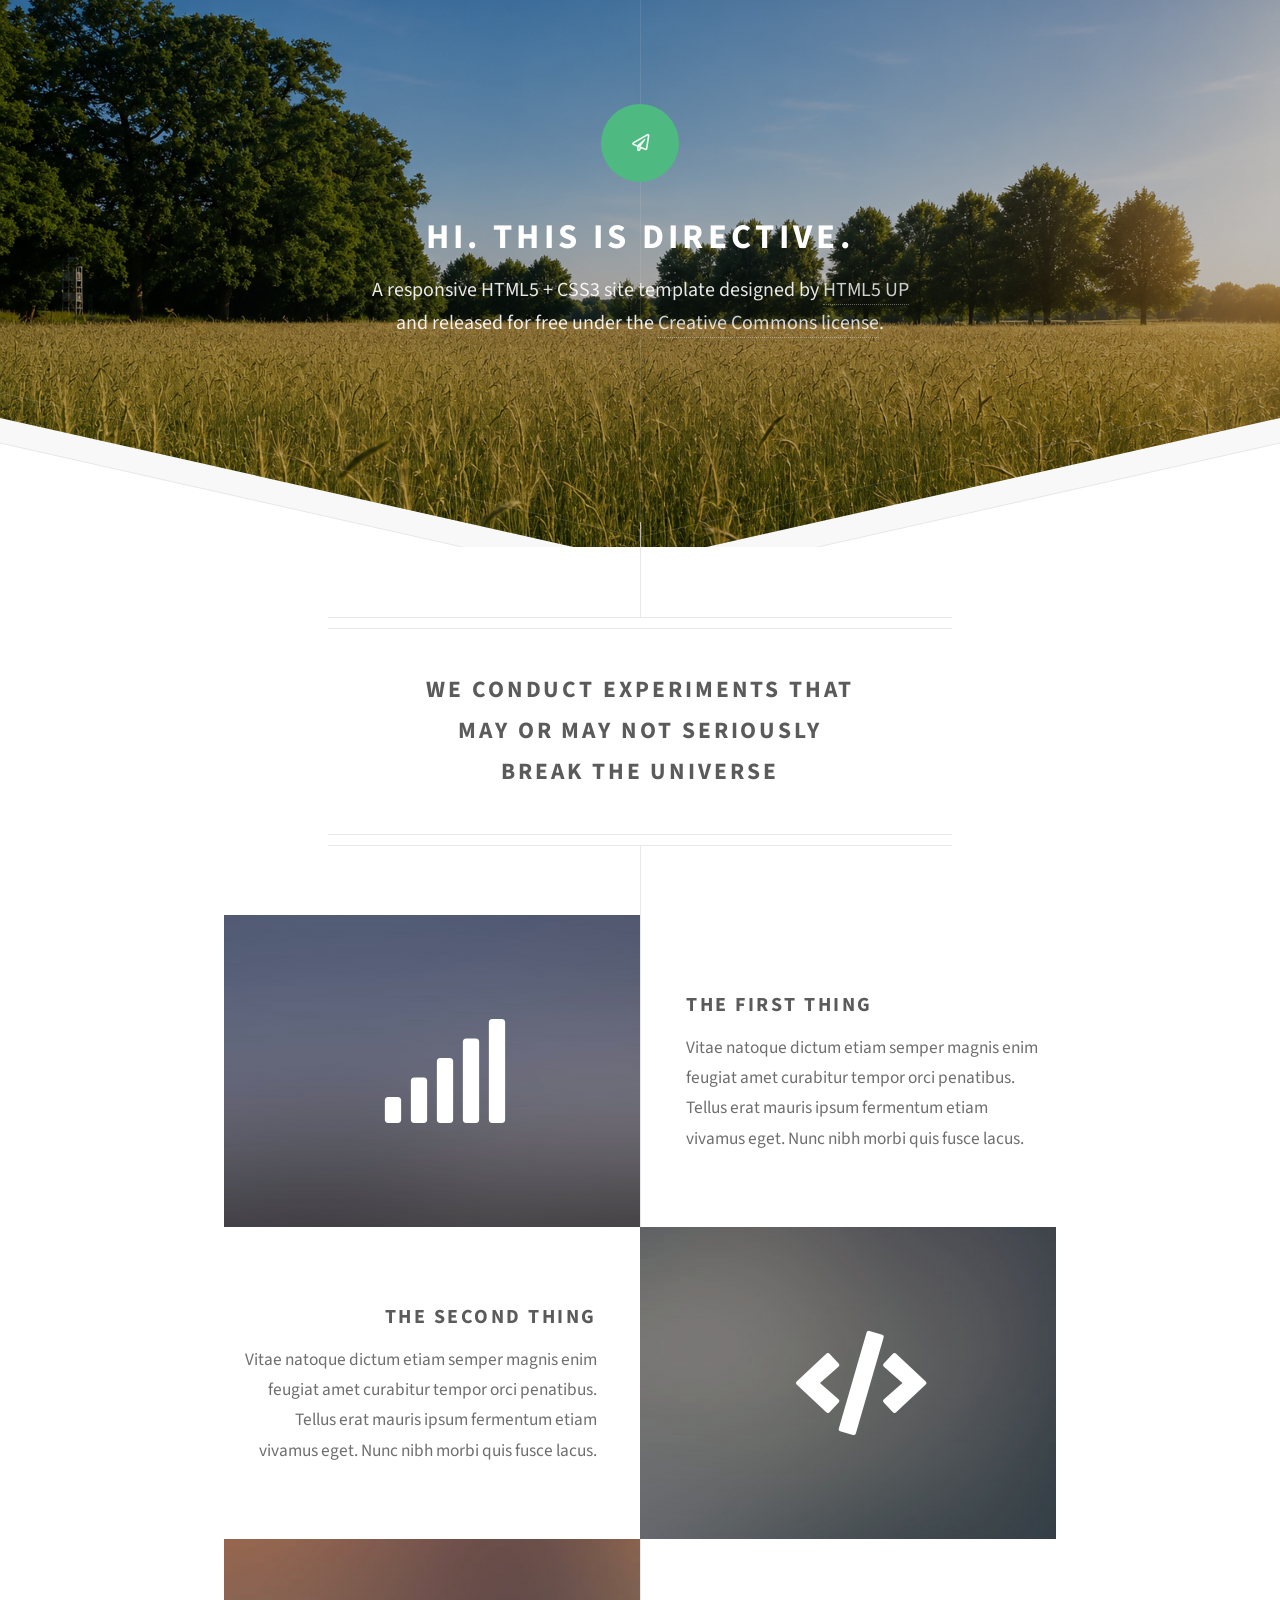
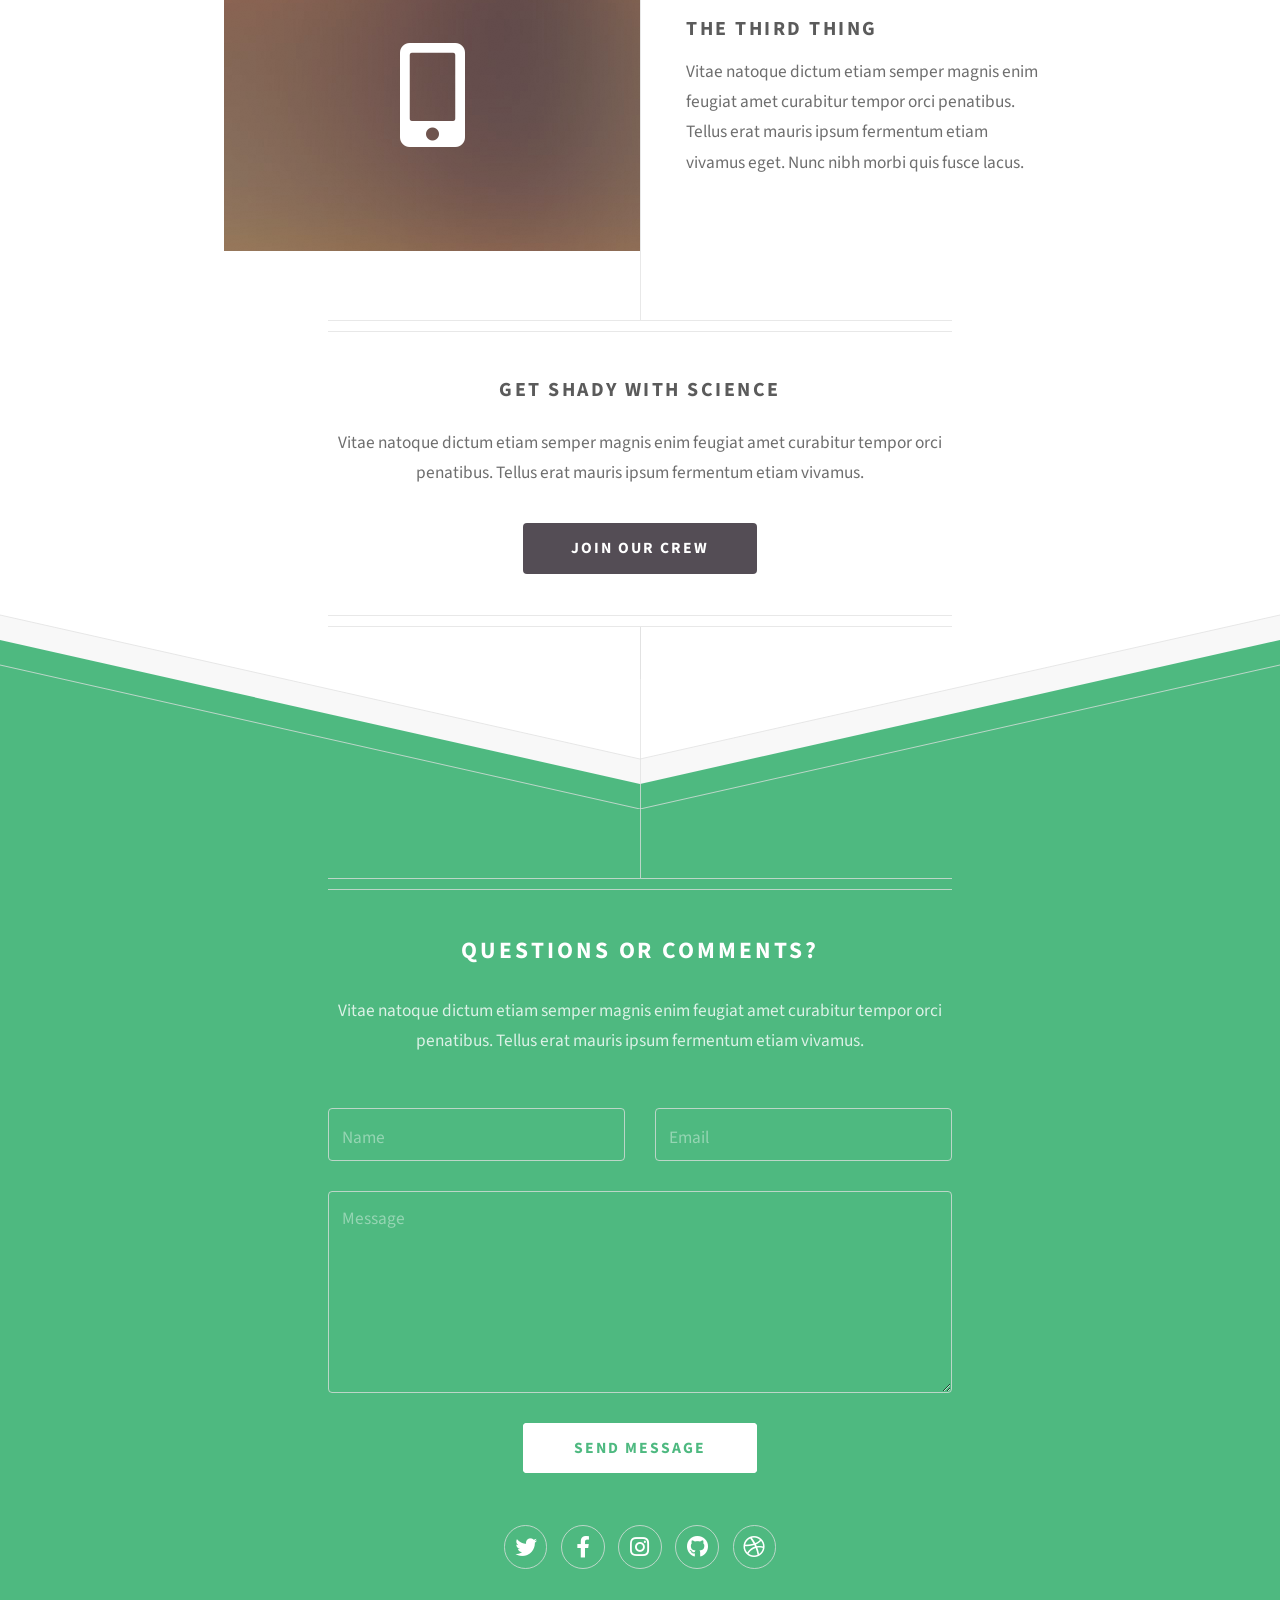
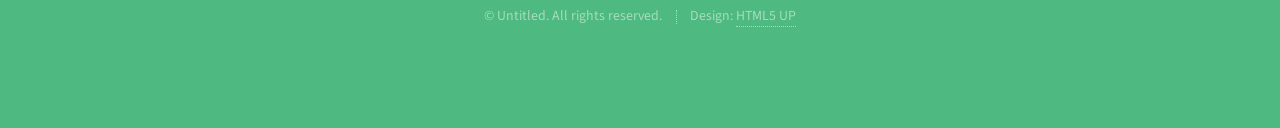
==== about.html @ 1ef63f6b "Homepage redesign and project structure" ====
<!DOCTYPE HTML>
<!--
	Directive by HTML5 UP
	html5up.net | @ajlkn
	Free for personal and commercial use under the CCA 3.0 license (html5up.net/license)
-->
<html>
	<head>
		<title>Directive by HTML5 UP</title>
		<meta charset="utf-8" />
		<meta name="viewport" content="width=device-width, initial-scale=1, user-scalable=no" />
		<link rel="stylesheet" href="assets/css/main.css" />
	</head>
	<body class="is-preload">

		<!-- Header -->
			<div id="header">
				<span class="logo icon fa-paper-plane"></span>
				<h1>Hi. This is Directive.</h1>
				<p>A responsive HTML5 + CSS3 site template designed by <a href="http://html5up.net">HTML5 UP</a>
				<br />
				and released for free under the <a href="http://html5up.net/license">Creative Commons license</a>.</p>
			</div>

		<!-- Main -->
			<div id="main">

				<header class="major container medium">
					<h2>We conduct experiments that
					<br />
					may or may not seriously
					<br />
					break the universe</h2>
					<!--
					<p>Tellus erat mauris ipsum fermentum<br />
					etiam vivamus nunc nibh morbi.</p>
					-->
				</header>

				<div class="box alt container">
					<section class="feature left">
						<a href="#" class="image icon solid fa-signal"><img src="images/pic01.jpg" alt="" /></a>
						<div class="content">
							<h3>The First Thing</h3>
							<p>Vitae natoque dictum etiam semper magnis enim feugiat amet curabitur tempor orci penatibus. Tellus erat mauris ipsum fermentum etiam vivamus eget. Nunc nibh morbi quis fusce lacus.</p>
						</div>
					</section>
					<section class="feature right">
						<a href="#" class="image icon solid fa-code"><img src="images/pic02.jpg" alt="" /></a>
						<div class="content">
							<h3>The Second Thing</h3>
							<p>Vitae natoque dictum etiam semper magnis enim feugiat amet curabitur tempor orci penatibus. Tellus erat mauris ipsum fermentum etiam vivamus eget. Nunc nibh morbi quis fusce lacus.</p>
						</div>
					</section>
					<section class="feature left">
						<a href="#" class="image icon solid fa-mobile-alt"><img src="images/pic03.jpg" alt="" /></a>
						<div class="content">
							<h3>The Third Thing</h3>
							<p>Vitae natoque dictum etiam semper magnis enim feugiat amet curabitur tempor orci penatibus. Tellus erat mauris ipsum fermentum etiam vivamus eget. Nunc nibh morbi quis fusce lacus.</p>
						</div>
					</section>
				</div>

				<!--
				<div class="box container">
					<header>
						<h2>A lot of generic stuff</h2>
					</header>
					<section>
						<header>
							<h3>Paragraph</h3>
							<p>This is the subtitle for this particular heading</p>
						</header>
						<p>Phasellus nisl nisl, varius id <sup>porttitor sed pellentesque</sup> ac orci. Pellentesque
						habitant <strong>strong</strong> tristique <b>bold</b> et netus <i>italic</i> malesuada <em>emphasized</em> ac turpis egestas. Morbi
						leo suscipit ut. Praesent <sub>id turpis vitae</sub> turpis pretium ultricies. Vestibulum sit
						amet risus elit.</p>
					</section>
					<section>
						<header>
							<h3>Blockquote</h3>
						</header>
						<blockquote>Fringilla nisl. Donec accumsan interdum nisi, quis tincidunt felis sagittis eget.
						tempus euismod. Vestibulum ante ipsum primis in faucibus.</blockquote>
					</section>
					<section>
						<header>
							<h3>Divider</h3>
						</header>
						<p>Donec consectetur vestibulum dolor et pulvinar. Etiam vel felis enim, at viverra
						ligula. Ut porttitor sagittis lorem, quis eleifend nisi ornare vel. Praesent nec orci
						facilisis leo magna. Cras sit amet urna eros, id egestas urna. Quisque aliquam
						tempus euismod. Vestibulum ante ipsum primis in faucibus orci luctus et ultrices
						posuere cubilia.</p>
						<hr />
						<p>Donec consectetur vestibulum dolor et pulvinar. Etiam vel felis enim, at viverra
						ligula. Ut porttitor sagittis lorem, quis eleifend nisi ornare vel. Praesent nec orci
						facilisis leo magna. Cras sit amet urna eros, id egestas urna. Quisque aliquam
						tempus euismod. Vestibulum ante ipsum primis in faucibus orci luctus et ultrices
						posuere cubilia.</p>
					</section>
					<section>
						<header>
							<h3>Unordered List</h3>
						</header>
						<ul class="default">
							<li>Donec consectetur vestibulum dolor et pulvinar. Etiam vel felis enim, at viverra ligula. Ut porttitor sagittis lorem, quis eleifend nisi ornare vel.</li>
							<li>Donec consectetur vestibulum dolor et pulvinar. Etiam vel felis enim, at viverra ligula. Ut porttitor sagittis lorem, quis eleifend nisi ornare vel.</li>
							<li>Donec consectetur vestibulum dolor et pulvinar. Etiam vel felis enim, at viverra ligula. Ut porttitor sagittis lorem, quis eleifend nisi ornare vel.</li>
							<li>Donec consectetur vestibulum dolor et pulvinar. Etiam vel felis enim, at viverra ligula. Ut porttitor sagittis lorem, quis eleifend nisi ornare vel.</li>
						</ul>
					</section>
					<section>
						<header>
							<h3>Ordered List</h3>
						</header>
						<ol class="default">
							<li>Donec consectetur vestibulum dolor et pulvinar. Etiam vel felis enim, at viverra ligula. Ut porttitor sagittis lorem, quis eleifend nisi ornare vel.</li>
							<li>Donec consectetur vestibulum dolor et pulvinar. Etiam vel felis enim, at viverra ligula. Ut porttitor sagittis lorem, quis eleifend nisi ornare vel.</li>
							<li>Donec consectetur vestibulum dolor et pulvinar. Etiam vel felis enim, at viverra ligula. Ut porttitor sagittis lorem, quis eleifend nisi ornare vel.</li>
							<li>Donec consectetur vestibulum dolor et pulvinar. Etiam vel felis enim, at viverra ligula. Ut porttitor sagittis lorem, quis eleifend nisi ornare vel.</li>
						</ol>
					</section>
					<section>
						<header>
							<h3>Table</h3>
						</header>
						<div class="table-wrapper">
							<table class="default">
								<thead>
									<tr>
										<th>ID</th>
										<th>Name</th>
										<th>Description</th>
										<th>Price</th>
									</tr>
								</thead>
								<tbody>
									<tr>
										<td>45815</td>
										<td>Something</td>
										<td>Ut porttitor sagittis lorem, quis eleifend nisi ornare vel.</td>
										<td>29.99</td>
									</tr>
									<tr>
										<td>24524</td>
										<td>Nothing</td>
										<td>Ut porttitor sagittis lorem, quis eleifend nisi ornare vel.</td>
										<td>19.99</td>
									</tr>
									<tr>
										<td>45815</td>
										<td>Something</td>
										<td>Ut porttitor sagittis lorem, quis eleifend nisi ornare vel.</td>
										<td>29.99</td>
									</tr>
									<tr>
										<td>24524</td>
										<td>Nothing</td>
										<td>Ut porttitor sagittis lorem, quis eleifend nisi ornare vel.</td>
										<td>19.99</td>
									</tr>
								</tbody>
								<tfoot>
									<tr>
										<td colspan="3"></td>
										<td>100.00</td>
									</tr>
								</tfoot>
							</table>
						</div>
					</section>
					<section>
						<header>
							<h3>Form</h3>
						</header>
						<form method="post" action="#">
							<div class="row">
								<div class="col-6 col-12-mobilep">
									<label for="name">Name</label>
									<input class="text" type="text" name="name" id="name" value="" placeholder="John Doe" />
								</div>
								<div class="col-6 col-12-mobilep">
									<label for="email">Email</label>
									<input class="text" type="text" name="email" id="email" value="" placeholder="johndoe@domain.tld" />
								</div>
								<div class="col-12">
									<label for="subject">Subject</label>
									<input class="text" type="text" name="subject" id="subject" value="" placeholder="Enter your subject" />
								</div>
								<div class="col-12">
									<label for="subject">Message</label>
									<textarea name="message" id="message" placeholder="Enter your message" rows="6"></textarea>
								</div>
								<div class="col-12">
									<ul class="actions special">
										<li><input type="submit" value="Send" /></li>
										<li><input type="reset" value="Reset" class="alt" /></li>
									</ul>
								</div>
							</div>
						</form>
					</section>
				</div>
				-->

				<footer class="major container medium">
					<h3>Get shady with science</h3>
					<p>Vitae natoque dictum etiam semper magnis enim feugiat amet curabitur tempor orci penatibus. Tellus erat mauris ipsum fermentum etiam vivamus.</p>
					<ul class="actions special">
						<li><a href="#" class="button">Join our crew</a></li>
					</ul>
				</footer>

			</div>

		<!-- Footer -->
			<div id="footer">
				<div class="container medium">

					<header class="major last">
						<h2>Questions or comments?</h2>
					</header>

					<p>Vitae natoque dictum etiam semper magnis enim feugiat amet curabitur tempor
					orci penatibus. Tellus erat mauris ipsum fermentum etiam vivamus.</p>

					<form method="post" action="#">
						<div class="row">
							<div class="col-6 col-12-mobilep">
								<input type="text" name="name" placeholder="Name" />
							</div>
							<div class="col-6 col-12-mobilep">
								<input type="email" name="email" placeholder="Email" />
							</div>
							<div class="col-12">
								<textarea name="message" placeholder="Message" rows="6"></textarea>
							</div>
							<div class="col-12">
								<ul class="actions special">
									<li><input type="submit" value="Send Message" /></li>
								</ul>
							</div>
						</div>
					</form>

					<ul class="icons">
						<li><a href="#" class="icon brands fa-twitter"><span class="label">Twitter</span></a></li>
						<li><a href="#" class="icon brands fa-facebook-f"><span class="label">Facebook</span></a></li>
						<li><a href="#" class="icon brands fa-instagram"><span class="label">Instagram</span></a></li>
						<li><a href="#" class="icon brands fa-github"><span class="label">Github</span></a></li>
						<li><a href="#" class="icon brands fa-dribbble"><span class="label">Dribbble</span></a></li>
					</ul>

					<ul class="copyright">
						<li>&copy; Untitled. All rights reserved.</li><li>Design: <a href="http://html5up.net">HTML5 UP</a></li>
					</ul>

				</div>
			</div>

		<!-- Scripts -->
			<script src="assets/js/jquery.min.js"></script>
			<script src="assets/js/browser.min.js"></script>
			<script src="assets/js/breakpoints.min.js"></script>
			<script src="assets/js/util.js"></script>
			<script src="assets/js/main.js"></script>

	</body>
</html>
---- assets/css/main.css ----
@import url("fontawesome-all.min.css");
@import url("https://fonts.googleapis.com/css?family=Source+Sans+Pro:300,300italic,400,400italic,600,600italic,700,700italic");

/*
	Directive by HTML5 UP
	html5up.net | @ajlkn
	Free for personal and commercial use under the CCA 3.0 license (html5up.net/license)
*/

html, body, div, span, applet, object,
iframe, h1, h2, h3, h4, h5, h6, p, blockquote,
pre, a, abbr, acronym, address, big, cite,
code, del, dfn, em, img, ins, kbd, q, s, samp,
small, strike, strong, sub, sup, tt, var, b,
u, i, center, dl, dt, dd, ol, ul, li, fieldset,
form, label, legend, table, caption, tbody,
tfoot, thead, tr, th, td, article, aside,
canvas, details, embed, figure, figcaption,
footer, header, hgroup, menu, nav, output, ruby,
section, summary, time, mark, audio, video {
	margin: 0;
	padding: 0;
	border: 0;
	font-size: 100%;
	font: inherit;
	vertical-align: baseline;}

article, aside, details, figcaption, figure,
footer, header, hgroup, menu, nav, section {
	display: block;}

body {
	line-height: 1;
}

ol, ul {
	list-style: none;
}

blockquote, q {
	quotes: none;
}

	blockquote:before, blockquote:after, q:before, q:after {
		content: '';
		content: none;
	}

table {
	border-collapse: collapse;
	border-spacing: 0;
}

body {
	-webkit-text-size-adjust: none;
}

mark {
	background-color: transparent;
	color: inherit;
}

input::-moz-focus-inner {
	border: 0;
	padding: 0;
}

input, select, textarea {
	-moz-appearance: none;
	-webkit-appearance: none;
	-ms-appearance: none;
	appearance: none;
}

/* Basic */

	html {
		box-sizing: border-box;
	}

	*, *:before, *:after {
		box-sizing: inherit;
	}

	html, body {
		height: 100%;
	}

	body {
		background: #ffffff;
	}

		body.is-preload *, body.is-preload *:before, body.is-preload *:after {
			-moz-animation: none !important;
			-webkit-animation: none !important;
			-ms-animation: none !important;
			animation: none !important;
			-moz-transition: none !important;
			-webkit-transition: none !important;
			-ms-transition: none !important;
			transition: none !important;
		}

	body, input, select, textarea {
		color: #6e6e6e;
		font-family: 'Source Sans Pro', sans-serif;
		font-size: 16pt;
		font-weight: 400;
		line-height: 1.75em;
	}

	a {
		-moz-transition: color 0.2s ease-in-out, border-bottom-color 0.2s ease-in-out;
		-webkit-transition: color 0.2s ease-in-out, border-bottom-color 0.2s ease-in-out;
		-ms-transition: color 0.2s ease-in-out, border-bottom-color 0.2s ease-in-out;
		transition: color 0.2s ease-in-out, border-bottom-color 0.2s ease-in-out;
		border-bottom: dotted 1px;
		color: #4eb980;
		text-decoration: none;
	}

		a:hover {
			border-bottom-color: transparent;
		}

	strong, b {
		font-weight: 600;
		color: #5b5b5b;
	}

	em, i {
		font-style: italic;
	}

	p, ul, ol, dl, table, blockquote, form {
		margin: 0 0 2em 0;
	}

	h1, h2, h3, h4, h5, h6 {
		color: #5b5b5b;
		font-weight: 700;
		letter-spacing: 0.125em;
		line-height: 1.75em;
		margin-bottom: 1em;
		text-transform: uppercase;
		text-align: center;
	}

		h1 a, h2 a, h3 a, h4 a, h5 a, h6 a {
			color: inherit;
			text-decoration: none;
		}

	h2 {
		font-size: 1.75em;
	}

	h3 {
		font-size: 1.5em;
	}

	sub {
		font-size: 0.8em;
		position: relative;
		top: 0.5em;
	}

	sup {
		font-size: 0.8em;
		position: relative;
		top: -0.5em;
	}

	hr {
		border: 0;
		border-top: solid 1px rgba(224, 224, 224, 0.75);
		margin-bottom: 1.5em;
	}

	blockquote {
		border-left: solid 0.5em rgba(224, 224, 224, 0.75);
		font-style: italic;
		padding: 1em 0 1em 2em;
	}

/* Container */

	.container {
		margin: 0 auto;
		max-width: 100%;
		width: 51em;
	}

		.container.medium {
			width: 38.25em;
		}

		@media screen and (max-width: 1280px) {

			.container {
				width: 48em;
			}

				.container.medium {
					width: 36em;
				}

		}

		@media screen and (max-width: 980px) {

			.container {
				width: 95%;
			}

				.container.medium {
					width: 71.25%;
				}

		}

		@media screen and (max-width: 840px) {

			.container {
				width: 95% !important;
			}

		}

		@media screen and (max-width: 736px) {

			.container {
				width: 90% !important;
			}

		}

		@media screen and (max-width: 480px) {

			.container {
				width: 100% !important;
			}

		}

/* Row */

	.row {
		display: flex;
		flex-wrap: wrap;
		box-sizing: border-box;
		align-items: stretch;
	}

		.row > * {
			box-sizing: border-box;
		}

		.row.gtr-uniform > * > :last-child {
			margin-bottom: 0;
		}

		.row.aln-left {
			justify-content: flex-start;
		}

		.row.aln-center {
			justify-content: center;
		}

		.row.aln-right {
			justify-content: flex-end;
		}

		.row.aln-top {
			align-items: flex-start;
		}

		.row.aln-middle {
			align-items: center;
		}

		.row.aln-bottom {
			align-items: flex-end;
		}

		.row > .imp {
			order: -1;
		}

		.row > .col-1 {
			width: 8.33333%;
		}

		.row > .off-1 {
			margin-left: 8.33333%;
		}

		.row > .col-2 {
			width: 16.66667%;
		}

		.row > .off-2 {
			margin-left: 16.66667%;
		}

		.row > .col-3 {
			width: 25%;
		}

		.row > .off-3 {
			margin-left: 25%;
		}

		.row > .col-4 {
			width: 33.33333%;
		}

		.row > .off-4 {
			margin-left: 33.33333%;
		}

		.row > .col-5 {
			width: 41.66667%;
		}

		.row > .off-5 {
			margin-left: 41.66667%;
		}

		.row > .col-6 {
			width: 50%;
		}

		.row > .off-6 {
			margin-left: 50%;
		}

		.row > .col-7 {
			width: 58.33333%;
		}

		.row > .off-7 {
			margin-left: 58.33333%;
		}

		.row > .col-8 {
			width: 66.66667%;
		}

		.row > .off-8 {
			margin-left: 66.66667%;
		}

		.row > .col-9 {
			width: 75%;
		}

		.row > .off-9 {
			margin-left: 75%;
		}

		.row > .col-10 {
			width: 83.33333%;
		}

		.row > .off-10 {
			margin-left: 83.33333%;
		}

		.row > .col-11 {
			width: 91.66667%;
		}

		.row > .off-11 {
			margin-left: 91.66667%;
		}

		.row > .col-12 {
			width: 100%;
		}

		.row > .off-12 {
			margin-left: 100%;
		}

		.row.gtr-0 {
			margin-top: 0px;
			margin-left: 0px;
		}

			.row.gtr-0 > * {
				padding: 0px 0 0 0px;
			}

			.row.gtr-0.gtr-uniform {
				margin-top: 0px;
			}

				.row.gtr-0.gtr-uniform > * {
					padding-top: 0px;
				}

		.row.gtr-25 {
			margin-top: -7.5px;
			margin-left: -7.5px;
		}

			.row.gtr-25 > * {
				padding: 7.5px 0 0 7.5px;
			}

			.row.gtr-25.gtr-uniform {
				margin-top: -7.5px;
			}

				.row.gtr-25.gtr-uniform > * {
					padding-top: 7.5px;
				}

		.row.gtr-50 {
			margin-top: -15px;
			margin-left: -15px;
		}

			.row.gtr-50 > * {
				padding: 15px 0 0 15px;
			}

			.row.gtr-50.gtr-uniform {
				margin-top: -15px;
			}

				.row.gtr-50.gtr-uniform > * {
					padding-top: 15px;
				}

		.row {
			margin-top: -30px;
			margin-left: -30px;
		}

			.row > * {
				padding: 30px 0 0 30px;
			}

			.row.gtr-uniform {
				margin-top: -30px;
			}

				.row.gtr-uniform > * {
					padding-top: 30px;
				}

		.row.gtr-150 {
			margin-top: -45px;
			margin-left: -45px;
		}

			.row.gtr-150 > * {
				padding: 45px 0 0 45px;
			}

			.row.gtr-150.gtr-uniform {
				margin-top: -45px;
			}

				.row.gtr-150.gtr-uniform > * {
					padding-top: 45px;
				}

		.row.gtr-200 {
			margin-top: -60px;
			margin-left: -60px;
		}

			.row.gtr-200 > * {
				padding: 60px 0 0 60px;
			}

			.row.gtr-200.gtr-uniform {
				margin-top: -60px;
			}

				.row.gtr-200.gtr-uniform > * {
					padding-top: 60px;
				}

		@media screen and (max-width: 1680px) {

			.row {
				display: flex;
				flex-wrap: wrap;
				box-sizing: border-box;
				align-items: stretch;
			}

				.row > * {
					box-sizing: border-box;
				}

				.row.gtr-uniform > * > :last-child {
					margin-bottom: 0;
				}

				.row.aln-left {
					justify-content: flex-start;
				}

				.row.aln-center {
					justify-content: center;
				}

				.row.aln-right {
					justify-content: flex-end;
				}

				.row.aln-top {
					align-items: flex-start;
				}

				.row.aln-middle {
					align-items: center;
				}

				.row.aln-bottom {
					align-items: flex-end;
				}

				.row > .imp-wide {
					order: -1;
				}

				.row > .col-1-wide {
					width: 8.33333%;
				}

				.row > .off-1-wide {
					margin-left: 8.33333%;
				}

				.row > .col-2-wide {
					width: 16.66667%;
				}

				.row > .off-2-wide {
					margin-left: 16.66667%;
				}

				.row > .col-3-wide {
					width: 25%;
				}

				.row > .off-3-wide {
					margin-left: 25%;
				}

				.row > .col-4-wide {
					width: 33.33333%;
				}

				.row > .off-4-wide {
					margin-left: 33.33333%;
				}

				.row > .col-5-wide {
					width: 41.66667%;
				}

				.row > .off-5-wide {
					margin-left: 41.66667%;
				}

				.row > .col-6-wide {
					width: 50%;
				}

				.row > .off-6-wide {
					margin-left: 50%;
				}

				.row > .col-7-wide {
					width: 58.33333%;
				}

				.row > .off-7-wide {
					margin-left: 58.33333%;
				}

				.row > .col-8-wide {
					width: 66.66667%;
				}

				.row > .off-8-wide {
					margin-left: 66.66667%;
				}

				.row > .col-9-wide {
					width: 75%;
				}

				.row > .off-9-wide {
					margin-left: 75%;
				}

				.row > .col-10-wide {
					width: 83.33333%;
				}

				.row > .off-10-wide {
					margin-left: 83.33333%;
				}

				.row > .col-11-wide {
					width: 91.66667%;
				}

				.row > .off-11-wide {
					margin-left: 91.66667%;
				}

				.row > .col-12-wide {
					width: 100%;
				}

				.row > .off-12-wide {
					margin-left: 100%;
				}

				.row.gtr-0 {
					margin-top: 0px;
					margin-left: 0px;
				}

					.row.gtr-0 > * {
						padding: 0px 0 0 0px;
					}

					.row.gtr-0.gtr-uniform {
						margin-top: 0px;
					}

						.row.gtr-0.gtr-uniform > * {
							padding-top: 0px;
						}

				.row.gtr-25 {
					margin-top: -7.5px;
					margin-left: -7.5px;
				}

					.row.gtr-25 > * {
						padding: 7.5px 0 0 7.5px;
					}

					.row.gtr-25.gtr-uniform {
						margin-top: -7.5px;
					}

						.row.gtr-25.gtr-uniform > * {
							padding-top: 7.5px;
						}

				.row.gtr-50 {
					margin-top: -15px;
					margin-left: -15px;
				}

					.row.gtr-50 > * {
						padding: 15px 0 0 15px;
					}

					.row.gtr-50.gtr-uniform {
						margin-top: -15px;
					}

						.row.gtr-50.gtr-uniform > * {
							padding-top: 15px;
						}

				.row {
					margin-top: -30px;
					margin-left: -30px;
				}

					.row > * {
						padding: 30px 0 0 30px;
					}

					.row.gtr-uniform {
						margin-top: -30px;
					}

						.row.gtr-uniform > * {
							padding-top: 30px;
						}

				.row.gtr-150 {
					margin-top: -45px;
					margin-left: -45px;
				}

					.row.gtr-150 > * {
						padding: 45px 0 0 45px;
					}

					.row.gtr-150.gtr-uniform {
						margin-top: -45px;
					}

						.row.gtr-150.gtr-uniform > * {
							padding-top: 45px;
						}

				.row.gtr-200 {
					margin-top: -60px;
					margin-left: -60px;
				}

					.row.gtr-200 > * {
						padding: 60px 0 0 60px;
					}

					.row.gtr-200.gtr-uniform {
						margin-top: -60px;
					}

						.row.gtr-200.gtr-uniform > * {
							padding-top: 60px;
						}

		}

		@media screen and (max-width: 1280px) {

			.row {
				display: flex;
				flex-wrap: wrap;
				box-sizing: border-box;
				align-items: stretch;
			}

				.row > * {
					box-sizing: border-box;
				}

				.row.gtr-uniform > * > :last-child {
					margin-bottom: 0;
				}

				.row.aln-left {
					justify-content: flex-start;
				}

				.row.aln-center {
					justify-content: center;
				}

				.row.aln-right {
					justify-content: flex-end;
				}

				.row.aln-top {
					align-items: flex-start;
				}

				.row.aln-middle {
					align-items: center;
				}

				.row.aln-bottom {
					align-items: flex-end;
				}

				.row > .imp-normal {
					order: -1;
				}

				.row > .col-1-normal {
					width: 8.33333%;
				}

				.row > .off-1-normal {
					margin-left: 8.33333%;
				}

				.row > .col-2-normal {
					width: 16.66667%;
				}

				.row > .off-2-normal {
					margin-left: 16.66667%;
				}

				.row > .col-3-normal {
					width: 25%;
				}

				.row > .off-3-normal {
					margin-left: 25%;
				}

				.row > .col-4-normal {
					width: 33.33333%;
				}

				.row > .off-4-normal {
					margin-left: 33.33333%;
				}

				.row > .col-5-normal {
					width: 41.66667%;
				}

				.row > .off-5-normal {
					margin-left: 41.66667%;
				}

				.row > .col-6-normal {
					width: 50%;
				}

				.row > .off-6-normal {
					margin-left: 50%;
				}

				.row > .col-7-normal {
					width: 58.33333%;
				}

				.row > .off-7-normal {
					margin-left: 58.33333%;
				}

				.row > .col-8-normal {
					width: 66.66667%;
				}

				.row > .off-8-normal {
					margin-left: 66.66667%;
				}

				.row > .col-9-normal {
					width: 75%;
				}

				.row > .off-9-normal {
					margin-left: 75%;
				}

				.row > .col-10-normal {
					width: 83.33333%;
				}

				.row > .off-10-normal {
					margin-left: 83.33333%;
				}

				.row > .col-11-normal {
					width: 91.66667%;
				}

				.row > .off-11-normal {
					margin-left: 91.66667%;
				}

				.row > .col-12-normal {
					width: 100%;
				}

				.row > .off-12-normal {
					margin-left: 100%;
				}

				.row.gtr-0 {
					margin-top: 0px;
					margin-left: 0px;
				}

					.row.gtr-0 > * {
						padding: 0px 0 0 0px;
					}

					.row.gtr-0.gtr-uniform {
						margin-top: 0px;
					}

						.row.gtr-0.gtr-uniform > * {
							padding-top: 0px;
						}

				.row.gtr-25 {
					margin-top: -7.5px;
					margin-left: -7.5px;
				}

					.row.gtr-25 > * {
						padding: 7.5px 0 0 7.5px;
					}

					.row.gtr-25.gtr-uniform {
						margin-top: -7.5px;
					}

						.row.gtr-25.gtr-uniform > * {
							padding-top: 7.5px;
						}

				.row.gtr-50 {
					margin-top: -15px;
					margin-left: -15px;
				}

					.row.gtr-50 > * {
						padding: 15px 0 0 15px;
					}

					.row.gtr-50.gtr-uniform {
						margin-top: -15px;
					}

						.row.gtr-50.gtr-uniform > * {
							padding-top: 15px;
						}

				.row {
					margin-top: -30px;
					margin-left: -30px;
				}

					.row > * {
						padding: 30px 0 0 30px;
					}

					.row.gtr-uniform {
						margin-top: -30px;
					}

						.row.gtr-uniform > * {
							padding-top: 30px;
						}

				.row.gtr-150 {
					margin-top: -45px;
					margin-left: -45px;
				}

					.row.gtr-150 > * {
						padding: 45px 0 0 45px;
					}

					.row.gtr-150.gtr-uniform {
						margin-top: -45px;
					}

						.row.gtr-150.gtr-uniform > * {
							padding-top: 45px;
						}

				.row.gtr-200 {
					margin-top: -60px;
					margin-left: -60px;
				}

					.row.gtr-200 > * {
						padding: 60px 0 0 60px;
					}

					.row.gtr-200.gtr-uniform {
						margin-top: -60px;
					}

						.row.gtr-200.gtr-uniform > * {
							padding-top: 60px;
						}

		}

		@media screen and (max-width: 980px) {

			.row {
				display: flex;
				flex-wrap: wrap;
				box-sizing: border-box;
				align-items: stretch;
			}

				.row > * {
					box-sizing: border-box;
				}

				.row.gtr-uniform > * > :last-child {
					margin-bottom: 0;
				}

				.row.aln-left {
					justify-content: flex-start;
				}

				.row.aln-center {
					justify-content: center;
				}

				.row.aln-right {
					justify-content: flex-end;
				}

				.row.aln-top {
					align-items: flex-start;
				}

				.row.aln-middle {
					align-items: center;
				}

				.row.aln-bottom {
					align-items: flex-end;
				}

				.row > .imp-narrow {
					order: -1;
				}

				.row > .col-1-narrow {
					width: 8.33333%;
				}

				.row > .off-1-narrow {
					margin-left: 8.33333%;
				}

				.row > .col-2-narrow {
					width: 16.66667%;
				}

				.row > .off-2-narrow {
					margin-left: 16.66667%;
				}

				.row > .col-3-narrow {
					width: 25%;
				}

				.row > .off-3-narrow {
					margin-left: 25%;
				}

				.row > .col-4-narrow {
					width: 33.33333%;
				}

				.row > .off-4-narrow {
					margin-left: 33.33333%;
				}

				.row > .col-5-narrow {
					width: 41.66667%;
				}

				.row > .off-5-narrow {
					margin-left: 41.66667%;
				}

				.row > .col-6-narrow {
					width: 50%;
				}

				.row > .off-6-narrow {
					margin-left: 50%;
				}

				.row > .col-7-narrow {
					width: 58.33333%;
				}

				.row > .off-7-narrow {
					margin-left: 58.33333%;
				}

				.row > .col-8-narrow {
					width: 66.66667%;
				}

				.row > .off-8-narrow {
					margin-left: 66.66667%;
				}

				.row > .col-9-narrow {
					width: 75%;
				}

				.row > .off-9-narrow {
					margin-left: 75%;
				}

				.row > .col-10-narrow {
					width: 83.33333%;
				}

				.row > .off-10-narrow {
					margin-left: 83.33333%;
				}

				.row > .col-11-narrow {
					width: 91.66667%;
				}

				.row > .off-11-narrow {
					margin-left: 91.66667%;
				}

				.row > .col-12-narrow {
					width: 100%;
				}

				.row > .off-12-narrow {
					margin-left: 100%;
				}

				.row.gtr-0 {
					margin-top: 0px;
					margin-left: 0px;
				}

					.row.gtr-0 > * {
						padding: 0px 0 0 0px;
					}

					.row.gtr-0.gtr-uniform {
						margin-top: 0px;
					}

						.row.gtr-0.gtr-uniform > * {
							padding-top: 0px;
						}

				.row.gtr-25 {
					margin-top: -7.5px;
					margin-left: -7.5px;
				}

					.row.gtr-25 > * {
						padding: 7.5px 0 0 7.5px;
					}

					.row.gtr-25.gtr-uniform {
						margin-top: -7.5px;
					}

						.row.gtr-25.gtr-uniform > * {
							padding-top: 7.5px;
						}

				.row.gtr-50 {
					margin-top: -15px;
					margin-left: -15px;
				}

					.row.gtr-50 > * {
						padding: 15px 0 0 15px;
					}

					.row.gtr-50.gtr-uniform {
						margin-top: -15px;
					}

						.row.gtr-50.gtr-uniform > * {
							padding-top: 15px;
						}

				.row {
					margin-top: -30px;
					margin-left: -30px;
				}

					.row > * {
						padding: 30px 0 0 30px;
					}

					.row.gtr-uniform {
						margin-top: -30px;
					}

						.row.gtr-uniform > * {
							padding-top: 30px;
						}

				.row.gtr-150 {
					margin-top: -45px;
					margin-left: -45px;
				}

					.row.gtr-150 > * {
						padding: 45px 0 0 45px;
					}

					.row.gtr-150.gtr-uniform {
						margin-top: -45px;
					}

						.row.gtr-150.gtr-uniform > * {
							padding-top: 45px;
						}

				.row.gtr-200 {
					margin-top: -60px;
					margin-left: -60px;
				}

					.row.gtr-200 > * {
						padding: 60px 0 0 60px;
					}

					.row.gtr-200.gtr-uniform {
						margin-top: -60px;
					}

						.row.gtr-200.gtr-uniform > * {
							padding-top: 60px;
						}

		}

		@media screen and (max-width: 840px) {

			.row {
				display: flex;
				flex-wrap: wrap;
				box-sizing: border-box;
				align-items: stretch;
			}

				.row > * {
					box-sizing: border-box;
				}

				.row.gtr-uniform > * > :last-child {
					margin-bottom: 0;
				}

				.row.aln-left {
					justify-content: flex-start;
				}

				.row.aln-center {
					justify-content: center;
				}

				.row.aln-right {
					justify-content: flex-end;
				}

				.row.aln-top {
					align-items: flex-start;
				}

				.row.aln-middle {
					align-items: center;
				}

				.row.aln-bottom {
					align-items: flex-end;
				}

				.row > .imp-narrower {
					order: -1;
				}

				.row > .col-1-narrower {
					width: 8.33333%;
				}

				.row > .off-1-narrower {
					margin-left: 8.33333%;
				}

				.row > .col-2-narrower {
					width: 16.66667%;
				}

				.row > .off-2-narrower {
					margin-left: 16.66667%;
				}

				.row > .col-3-narrower {
					width: 25%;
				}

				.row > .off-3-narrower {
					margin-left: 25%;
				}

				.row > .col-4-narrower {
					width: 33.33333%;
				}

				.row > .off-4-narrower {
					margin-left: 33.33333%;
				}

				.row > .col-5-narrower {
					width: 41.66667%;
				}

				.row > .off-5-narrower {
					margin-left: 41.66667%;
				}

				.row > .col-6-narrower {
					width: 50%;
				}

				.row > .off-6-narrower {
					margin-left: 50%;
				}

				.row > .col-7-narrower {
					width: 58.33333%;
				}

				.row > .off-7-narrower {
					margin-left: 58.33333%;
				}

				.row > .col-8-narrower {
					width: 66.66667%;
				}

				.row > .off-8-narrower {
					margin-left: 66.66667%;
				}

				.row > .col-9-narrower {
					width: 75%;
				}

				.row > .off-9-narrower {
					margin-left: 75%;
				}

				.row > .col-10-narrower {
					width: 83.33333%;
				}

				.row > .off-10-narrower {
					margin-left: 83.33333%;
				}

				.row > .col-11-narrower {
					width: 91.66667%;
				}

				.row > .off-11-narrower {
					margin-left: 91.66667%;
				}

				.row > .col-12-narrower {
					width: 100%;
				}

				.row > .off-12-narrower {
					margin-left: 100%;
				}

				.row.gtr-0 {
					margin-top: 0px;
					margin-left: 0px;
				}

					.row.gtr-0 > * {
						padding: 0px 0 0 0px;
					}

					.row.gtr-0.gtr-uniform {
						margin-top: 0px;
					}

						.row.gtr-0.gtr-uniform > * {
							padding-top: 0px;
						}

				.row.gtr-25 {
					margin-top: -5px;
					margin-left: -5px;
				}

					.row.gtr-25 > * {
						padding: 5px 0 0 5px;
					}

					.row.gtr-25.gtr-uniform {
						margin-top: -5px;
					}

						.row.gtr-25.gtr-uniform > * {
							padding-top: 5px;
						}

				.row.gtr-50 {
					margin-top: -10px;
					margin-left: -10px;
				}

					.row.gtr-50 > * {
						padding: 10px 0 0 10px;
					}

					.row.gtr-50.gtr-uniform {
						margin-top: -10px;
					}

						.row.gtr-50.gtr-uniform > * {
							padding-top: 10px;
						}

				.row {
					margin-top: -20px;
					margin-left: -20px;
				}

					.row > * {
						padding: 20px 0 0 20px;
					}

					.row.gtr-uniform {
						margin-top: -20px;
					}

						.row.gtr-uniform > * {
							padding-top: 20px;
						}

				.row.gtr-150 {
					margin-top: -30px;
					margin-left: -30px;
				}

					.row.gtr-150 > * {
						padding: 30px 0 0 30px;
					}

					.row.gtr-150.gtr-uniform {
						margin-top: -30px;
					}

						.row.gtr-150.gtr-uniform > * {
							padding-top: 30px;
						}

				.row.gtr-200 {
					margin-top: -40px;
					margin-left: -40px;
				}

					.row.gtr-200 > * {
						padding: 40px 0 0 40px;
					}

					.row.gtr-200.gtr-uniform {
						margin-top: -40px;
					}

						.row.gtr-200.gtr-uniform > * {
							padding-top: 40px;
						}

		}

		@media screen and (max-width: 736px) {

			.row {
				display: flex;
				flex-wrap: wrap;
				box-sizing: border-box;
				align-items: stretch;
			}

				.row > * {
					box-sizing: border-box;
				}

				.row.gtr-uniform > * > :last-child {
					margin-bottom: 0;
				}

				.row.aln-left {
					justify-content: flex-start;
				}

				.row.aln-center {
					justify-content: center;
				}

				.row.aln-right {
					justify-content: flex-end;
				}

				.row.aln-top {
					align-items: flex-start;
				}

				.row.aln-middle {
					align-items: center;
				}

				.row.aln-bottom {
					align-items: flex-end;
				}

				.row > .imp-mobile {
					order: -1;
				}

				.row > .col-1-mobile {
					width: 8.33333%;
				}

				.row > .off-1-mobile {
					margin-left: 8.33333%;
				}

				.row > .col-2-mobile {
					width: 16.66667%;
				}

				.row > .off-2-mobile {
					margin-left: 16.66667%;
				}

				.row > .col-3-mobile {
					width: 25%;
				}

				.row > .off-3-mobile {
					margin-left: 25%;
				}

				.row > .col-4-mobile {
					width: 33.33333%;
				}

				.row > .off-4-mobile {
					margin-left: 33.33333%;
				}

				.row > .col-5-mobile {
					width: 41.66667%;
				}

				.row > .off-5-mobile {
					margin-left: 41.66667%;
				}

				.row > .col-6-mobile {
					width: 50%;
				}

				.row > .off-6-mobile {
					margin-left: 50%;
				}

				.row > .col-7-mobile {
					width: 58.33333%;
				}

				.row > .off-7-mobile {
					margin-left: 58.33333%;
				}

				.row > .col-8-mobile {
					width: 66.66667%;
				}

				.row > .off-8-mobile {
					margin-left: 66.66667%;
				}

				.row > .col-9-mobile {
					width: 75%;
				}

				.row > .off-9-mobile {
					margin-left: 75%;
				}

				.row > .col-10-mobile {
					width: 83.33333%;
				}

				.row > .off-10-mobile {
					margin-left: 83.33333%;
				}

				.row > .col-11-mobile {
					width: 91.66667%;
				}

				.row > .off-11-mobile {
					margin-left: 91.66667%;
				}

				.row > .col-12-mobile {
					width: 100%;
				}

				.row > .off-12-mobile {
					margin-left: 100%;
				}

				.row.gtr-0 {
					margin-top: 0px;
					margin-left: 0px;
				}

					.row.gtr-0 > * {
						padding: 0px 0 0 0px;
					}

					.row.gtr-0.gtr-uniform {
						margin-top: 0px;
					}

						.row.gtr-0.gtr-uniform > * {
							padding-top: 0px;
						}

				.row.gtr-25 {
					margin-top: -57.5px;
					margin-left: -5px;
				}

					.row.gtr-25 > * {
						padding: 57.5px 0 0 5px;
					}

					.row.gtr-25.gtr-uniform {
						margin-top: -5px;
					}

						.row.gtr-25.gtr-uniform > * {
							padding-top: 5px;
						}

				.row.gtr-50 {
					margin-top: -115px;
					margin-left: -10px;
				}

					.row.gtr-50 > * {
						padding: 115px 0 0 10px;
					}

					.row.gtr-50.gtr-uniform {
						margin-top: -10px;
					}

						.row.gtr-50.gtr-uniform > * {
							padding-top: 10px;
						}

				.row {
					margin-top: -230px;
					margin-left: -20px;
				}

					.row > * {
						padding: 230px 0 0 20px;
					}

					.row.gtr-uniform {
						margin-top: -20px;
					}

						.row.gtr-uniform > * {
							padding-top: 20px;
						}

				.row.gtr-150 {
					margin-top: -345px;
					margin-left: -30px;
				}

					.row.gtr-150 > * {
						padding: 345px 0 0 30px;
					}

					.row.gtr-150.gtr-uniform {
						margin-top: -30px;
					}

						.row.gtr-150.gtr-uniform > * {
							padding-top: 30px;
						}

				.row.gtr-200 {
					margin-top: -460px;
					margin-left: -40px;
				}

					.row.gtr-200 > * {
						padding: 460px 0 0 40px;
					}

					.row.gtr-200.gtr-uniform {
						margin-top: -40px;
					}

						.row.gtr-200.gtr-uniform > * {
							padding-top: 40px;
						}

		}

		@media screen and (max-width: 480px) {

			.row {
				display: flex;
				flex-wrap: wrap;
				box-sizing: border-box;
				align-items: stretch;
			}

				.row > * {
					box-sizing: border-box;
				}

				.row.gtr-uniform > * > :last-child {
					margin-bottom: 0;
				}

				.row.aln-left {
					justify-content: flex-start;
				}

				.row.aln-center {
					justify-content: center;
				}

				.row.aln-right {
					justify-content: flex-end;
				}

				.row.aln-top {
					align-items: flex-start;
				}

				.row.aln-middle {
					align-items: center;
				}

				.row.aln-bottom {
					align-items: flex-end;
				}

				.row > .imp-mobilep {
					order: -1;
				}

				.row > .col-1-mobilep {
					width: 8.33333%;
				}

				.row > .off-1-mobilep {
					margin-left: 8.33333%;
				}

				.row > .col-2-mobilep {
					width: 16.66667%;
				}

				.row > .off-2-mobilep {
					margin-left: 16.66667%;
				}

				.row > .col-3-mobilep {
					width: 25%;
				}

				.row > .off-3-mobilep {
					margin-left: 25%;
				}

				.row > .col-4-mobilep {
					width: 33.33333%;
				}

				.row > .off-4-mobilep {
					margin-left: 33.33333%;
				}

				.row > .col-5-mobilep {
					width: 41.66667%;
				}

				.row > .off-5-mobilep {
					margin-left: 41.66667%;
				}

				.row > .col-6-mobilep {
					width: 50%;
				}

				.row > .off-6-mobilep {
					margin-left: 50%;
				}

				.row > .col-7-mobilep {
					width: 58.33333%;
				}

				.row > .off-7-mobilep {
					margin-left: 58.33333%;
				}

				.row > .col-8-mobilep {
					width: 66.66667%;
				}

				.row > .off-8-mobilep {
					margin-left: 66.66667%;
				}

				.row > .col-9-mobilep {
					width: 75%;
				}

				.row > .off-9-mobilep {
					margin-left: 75%;
				}

				.row > .col-10-mobilep {
					width: 83.33333%;
				}

				.row > .off-10-mobilep {
					margin-left: 83.33333%;
				}

				.row > .col-11-mobilep {
					width: 91.66667%;
				}

				.row > .off-11-mobilep {
					margin-left: 91.66667%;
				}

				.row > .col-12-mobilep {
					width: 100%;
				}

				.row > .off-12-mobilep {
					margin-left: 100%;
				}

				.row.gtr-0 {
					margin-top: 0px;
					margin-left: 0px;
				}

					.row.gtr-0 > * {
						padding: 0px 0 0 0px;
					}

					.row.gtr-0.gtr-uniform {
						margin-top: 0px;
					}

						.row.gtr-0.gtr-uniform > * {
							padding-top: 0px;
						}

				.row.gtr-25 {
					margin-top: -5px;
					margin-left: -5px;
				}

					.row.gtr-25 > * {
						padding: 5px 0 0 5px;
					}

					.row.gtr-25.gtr-uniform {
						margin-top: -5px;
					}

						.row.gtr-25.gtr-uniform > * {
							padding-top: 5px;
						}

				.row.gtr-50 {
					margin-top: -10px;
					margin-left: -10px;
				}

					.row.gtr-50 > * {
						padding: 10px 0 0 10px;
					}

					.row.gtr-50.gtr-uniform {
						margin-top: -10px;
					}

						.row.gtr-50.gtr-uniform > * {
							padding-top: 10px;
						}

				.row {
					margin-top: -20px;
					margin-left: -20px;
				}

					.row > * {
						padding: 20px 0 0 20px;
					}

					.row.gtr-uniform {
						margin-top: -20px;
					}

						.row.gtr-uniform > * {
							padding-top: 20px;
						}

				.row.gtr-150 {
					margin-top: -30px;
					margin-left: -30px;
				}

					.row.gtr-150 > * {
						padding: 30px 0 0 30px;
					}

					.row.gtr-150.gtr-uniform {
						margin-top: -30px;
					}

						.row.gtr-150.gtr-uniform > * {
							padding-top: 30px;
						}

				.row.gtr-200 {
					margin-top: -40px;
					margin-left: -40px;
				}

					.row.gtr-200 > * {
						padding: 40px 0 0 40px;
					}

					.row.gtr-200.gtr-uniform {
						margin-top: -40px;
					}

						.row.gtr-200.gtr-uniform > * {
							padding-top: 40px;
						}

		}

/* Section/Article */

	section.special, article.special {
		text-align: center;
	}

	header {
		text-align: center;
	}

		header p {
			position: relative;
			top: -1em;
			color: #888888;
			text-transform: uppercase;
			letter-spacing: 0.075em;
		}

		header.major {
			border-bottom-width: 1px;
			border-color: rgba(224, 224, 224, 0.75);
			border-style: solid;
			border-top-width: 1px;
			margin-bottom: 6em;
			padding: 4em 0;
			position: relative;
		}

			header.major:before, header.major:after {
				background: rgba(224, 224, 224, 0.75);
				content: '';
				display: block;
				height: 1px;
				left: 0;
				position: absolute;
				width: 100%;
			}

			header.major:before {
				top: 10px;
			}

			header.major:after {
				bottom: 10px;
			}

			header.major h2 {
				margin: 0;
			}

			header.major p {
				top: 0;
				margin: 1.5em 0 0 0;
				padding: 1.5em 1.5em 0 1.5em;
				font-size: 1.5em;
				line-height: 1.75em;
				border-top: solid 1px rgba(224, 224, 224, 0.75);
				display: inline-block;
			}

			header.major.last {
				border-bottom: 0;
				margin-bottom: 0;
				padding-bottom: 0;
			}

				header.major.last:after {
					display: none;
				}

				header.major.last h2 {
					margin-bottom: 1em;
				}

	footer {
		text-align: center;
	}

		footer.major {
			border-bottom-width: 1px;
			border-color: rgba(224, 224, 224, 0.75);
			border-style: solid;
			border-top-width: 1px;
			margin-top: 6em;
			padding: 4em 0;
			position: relative;
		}

			footer.major:before, footer.major:after {
				background: rgba(224, 224, 224, 0.75);
				content: '';
				display: block;
				height: 1px;
				left: 0;
				position: absolute;
				width: 100%;
			}

			footer.major:before {
				top: 10px;
			}

			footer.major:after {
				bottom: 10px;
			}

/* Form */

	label {
		display: block;
		color: #5b5b5b;
		font-size: 0.8em;
		font-weight: 700;
		letter-spacing: 0.125em;
		line-height: 1.75em;
		text-transform: uppercase;
		margin: 0 0 0.5em 0;
	}

	input[type="text"],
	input[type="password"],
	input[type="email"],
	select,
	textarea {
		-moz-appearance: none;
		-webkit-appearance: none;
		-ms-appearance: none;
		appearance: none;
		-moz-transition: background-color 0.2s ease-in-out;
		-webkit-transition: background-color 0.2s ease-in-out;
		-ms-transition: background-color 0.2s ease-in-out;
		transition: background-color 0.2s ease-in-out;
		background: none;
		border-radius: 4px;
		border: 0;
		border: solid 1px rgba(224, 224, 224, 0.75);
		color: inherit;
		display: block;
		outline: 0;
		padding: 0.75em;
		text-decoration: none;
		width: 100%;
		opacity: 1;
	}

		input[type="text"]:focus,
		input[type="password"]:focus,
		input[type="email"]:focus,
		select:focus,
		textarea:focus {
			background: rgba(224, 224, 224, 0.15);
			border-color: #4eb980;
		}

	input[type="text"],
	input[type="password"],
	input[type="email"],
	select {
		line-height: 1em;
	}

	select {
		background-image: url("data:image/svg+xml;charset=utf8,%3Csvg xmlns='http://www.w3.org/2000/svg' width='40' height='40' preserveAspectRatio='none' viewBox='0 0 40 40'%3E%3Cpath d='M9.4,12.3l10.4,10.4l10.4-10.4c0.2-0.2,0.5-0.4,0.9-0.4c0.3,0,0.6,0.1,0.9,0.4l3.3,3.3c0.2,0.2,0.4,0.5,0.4,0.9 c0,0.4-0.1,0.6-0.4,0.9L20.7,31.9c-0.2,0.2-0.5,0.4-0.9,0.4c-0.3,0-0.6-0.1-0.9-0.4L4.3,17.3c-0.2-0.2-0.4-0.5-0.4-0.9 c0-0.4,0.1-0.6,0.4-0.9l3.3-3.3c0.2-0.2,0.5-0.4,0.9-0.4S9.1,12.1,9.4,12.3z' fill='rgba(224, 224, 224, 0.75)' /%3E%3C/svg%3E");
		background-size: 1.25em;
		background-repeat: no-repeat;
		background-position: calc(100% - 1em) center;
		padding-right: 1.5em;
		text-overflow: ellipsis;
	}

		select option {
			color: #5b5b5b;
			background: #ffffff;
		}

		select:focus::-ms-value {
			background-color: transparent;
		}

		select::-ms-expand {
			display: none;
		}

	textarea {
		padding: 0.5em 0.75em;
	}

	::-webkit-input-placeholder {
		color: inherit;
		opacity: 0.5;
		position: relative;
		top: 3px;
	}

	:-moz-placeholder {
		color: inherit;
		opacity: 0.5;
	}

	::-moz-placeholder {
		color: inherit;
		opacity: 0.5;
	}

	:-ms-input-placeholder {
		color: inherit;
		opacity: 0.5;
	}

/* Image */

	.image {
		border: 0;
		display: inline-block;
		position: relative;
	}

		.image:after {
			-moz-transition: opacity 0.25s ease-in-out;
			-webkit-transition: opacity 0.25s ease-in-out;
			-ms-transition: opacity 0.25s ease-in-out;
			transition: opacity 0.25s ease-in-out;
			background-image: url("images/overlay.png");
			content: '';
			display: block;
			height: 100%;
			left: 0;
			opacity: 0.2;
			position: absolute;
			top: 0;
			width: 100%;
		}

		.image img {
			display: block;
		}

		.image.fit {
			display: block;
		}

			.image.fit img {
				display: block;
				width: 100%;
			}

		.image.feature {
			display: block;
			margin: 0 0 2em 0;
		}

			.image.feature img {
				display: block;
				width: 100%;
			}

		.image.icon {
			-moz-perspective: 500px;
			-webkit-perspective: 500px;
			-ms-perspective: 500px;
			perspective: 500px;
		}

			.image.icon:before {
				-moz-transition: -moz-transform 0.1s ease-in-out, font-size 0.1s ease-in-out;
				-webkit-transition: -webkit-transform 0.1s ease-in-out, font-size 0.1s ease-in-out;
				-ms-transition: -ms-transform 0.1s ease-in-out, font-size 0.1s ease-in-out;
				transition: transform 0.1s ease-in-out, font-size 0.1s ease-in-out;
				color: #fff;
				font-size: 6em;
				height: 1em;
				left: 50%;
				line-height: 1em;
				margin: -0.5em 0 0 -0.5em;
				position: absolute;
				text-align: center;
				top: 50%;
				width: 1em;
				z-index: 1;
			}

			.image.icon:hover:before {
				-moz-transform: translateZ(1em);
				-webkit-transform: translateZ(1em);
				-ms-transform: translateZ(1em);
				transform: translateZ(1em);
			}

			.image.icon:hover:after {
				opacity: 1;
			}

	span.image.icon {
		cursor: default;
	}

/* Icon */

	.icon {
		text-decoration: none;
		border-bottom: none;
		position: relative;
	}

		.icon:before {
			-moz-osx-font-smoothing: grayscale;
			-webkit-font-smoothing: antialiased;
			display: inline-block;
			font-style: normal;
			font-variant: normal;
			text-rendering: auto;
			line-height: 1;
			text-transform: none !important;
			font-family: 'Font Awesome 5 Free';
			font-weight: 400;
		}

		.icon > .label {
			display: none;
		}

		.icon:before {
			line-height: inherit;
		}

		.icon.solid:before {
			font-weight: 900;
		}

		.icon.brands:before {
			font-family: 'Font Awesome 5 Brands';
		}

/* List */

	ol.default {
		list-style: decimal;
		padding-left: 1.25em;
	}

		ol.default li {
			padding-left: 0.25em;
		}

	ul.default {
		list-style: disc;
		padding-left: 1em;
	}

		ul.default li {
			padding-left: 0.5em;
		}

/* Actions */

	ul.actions {
		display: -moz-flex;
		display: -webkit-flex;
		display: -ms-flex;
		display: flex;
		cursor: default;
		list-style: none;
		margin-left: -1em;
		padding-left: 0;
	}

		ul.actions li {
			padding: 0 0 0 1em;
			vertical-align: middle;
		}

		ul.actions.special {
			-moz-justify-content: center;
			-webkit-justify-content: center;
			-ms-justify-content: center;
			justify-content: center;
			width: 100%;
			margin-left: 0;
		}

			ul.actions.special li:first-child {
				padding-left: 0;
			}

		ul.actions.stacked {
			-moz-flex-direction: column;
			-webkit-flex-direction: column;
			-ms-flex-direction: column;
			flex-direction: column;
			margin-left: 0;
		}

			ul.actions.stacked li {
				padding: 1.25em 0 0 0;
			}

				ul.actions.stacked li:first-child {
					padding-top: 0;
				}

		ul.actions.fit {
			width: calc(100% + 1em);
		}

			ul.actions.fit li {
				-moz-flex-grow: 1;
				-webkit-flex-grow: 1;
				-ms-flex-grow: 1;
				flex-grow: 1;
				-moz-flex-shrink: 1;
				-webkit-flex-shrink: 1;
				-ms-flex-shrink: 1;
				flex-shrink: 1;
				width: 100%;
			}

				ul.actions.fit li > * {
					width: 100%;
				}

			ul.actions.fit.stacked {
				width: 100%;
			}

		ul.actions:last-child {
			margin-bottom: 0;
		}

		@media screen and (max-width: 736px) {

			ul.actions:not(.fixed) {
				-moz-flex-direction: column;
				-webkit-flex-direction: column;
				-ms-flex-direction: column;
				flex-direction: column;
				margin-left: 0;
				width: 100% !important;
			}

				ul.actions:not(.fixed) li {
					-moz-flex-grow: 1;
					-webkit-flex-grow: 1;
					-ms-flex-grow: 1;
					flex-grow: 1;
					-moz-flex-shrink: 1;
					-webkit-flex-shrink: 1;
					-ms-flex-shrink: 1;
					flex-shrink: 1;
					padding: 1em 0 0 0;
					text-align: center;
					width: 100%;
				}

					ul.actions:not(.fixed) li > * {
						width: 100%;
					}

					ul.actions:not(.fixed) li:first-child {
						padding-top: 0;
					}

					ul.actions:not(.fixed) li input[type="submit"],
					ul.actions:not(.fixed) li input[type="reset"],
					ul.actions:not(.fixed) li input[type="button"],
					ul.actions:not(.fixed) li button,
					ul.actions:not(.fixed) li .button {
						width: 100%;
					}

						ul.actions:not(.fixed) li input[type="submit"].icon:before,
						ul.actions:not(.fixed) li input[type="reset"].icon:before,
						ul.actions:not(.fixed) li input[type="button"].icon:before,
						ul.actions:not(.fixed) li button.icon:before,
						ul.actions:not(.fixed) li .button.icon:before {
							margin-left: -0.5em;
						}

		}

/* Icons */

	ul.icons {
		cursor: default;
	}

		ul.icons li {
			display: inline-block;
			font-size: 1.25em;
			line-height: 1em;
			padding-left: 0.5em;
		}

			ul.icons li:first-child {
				padding-left: 0;
			}

			ul.icons li a, ul.icons li span {
				-moz-transition: background-color 0.2s ease-in-out;
				-webkit-transition: background-color 0.2s ease-in-out;
				-ms-transition: background-color 0.2s ease-in-out;
				transition: background-color 0.2s ease-in-out;
				border-radius: 100%;
				border: solid 1px rgba(224, 224, 224, 0.75);
				display: inline-block;
				height: 2em;
				line-height: 2em;
				text-align: center;
				width: 2em;
			}

				ul.icons li a:hover, ul.icons li span:hover {
					background: rgba(224, 224, 224, 0.15);
				}

/* Table */

	.table-wrapper {
		overflow-x: auto;
		-webkit-overflow-scrolling: touch;
	}

	table {
		width: 100%;
	}

		table.default {
			width: 100%;
		}

			table.default tbody tr {
				border-bottom: solid 1px rgba(224, 224, 224, 0.75);
			}

				table.default tbody tr:nth-child(2n - 1) {
					background: rgba(224, 224, 224, 0.15);
				}

			table.default td {
				padding: 0.5em 1em 0.5em 1em;
			}

			table.default th {
				color: #5b5b5b;
				font-size: 0.8em;
				font-weight: 700;
				letter-spacing: 0.125em;
				line-height: 1.75em;
				padding: 0.5em 1em 0.5em 1em;
				text-align: left;
				text-transform: uppercase;
			}

			table.default thead {
				border-bottom: solid 1px rgba(224, 224, 224, 0.75);
			}

/* Button */

	input[type="submit"],
	input[type="reset"],
	input[type="button"],
	.button {
		-moz-appearance: none;
		-webkit-appearance: none;
		-ms-appearance: none;
		appearance: none;
		-moz-transition: color 0.2s ease-in-out, background-color 0.2s ease-in-out;
		-webkit-transition: color 0.2s ease-in-out, background-color 0.2s ease-in-out;
		-ms-transition: color 0.2s ease-in-out, background-color 0.2s ease-in-out;
		transition: color 0.2s ease-in-out, background-color 0.2s ease-in-out;
		background: #544d55;
		border-radius: 4px;
		border: 0;
		color: #ffffff;
		cursor: pointer;
		display: inline-block;
		font-size: 0.9em;
		font-weight: 700;
		letter-spacing: 0.125em;
		line-height: 3.25em;
		min-width: 15em;
		padding: 0 1.5em;
		text-align: center;
		text-decoration: none;
		text-transform: uppercase;
	}

		input[type="submit"]:hover,
		input[type="reset"]:hover,
		input[type="button"]:hover,
		.button:hover {
			background: #6e6570;
		}

		input[type="submit"]:active,
		input[type="reset"]:active,
		input[type="button"]:active,
		.button:active {
			background: #474148;
		}

		input[type="submit"].alt,
		input[type="reset"].alt,
		input[type="button"].alt,
		.button.alt {
			background: none;
			box-shadow: inset 0 0 0 1px rgba(224, 224, 224, 0.75);
			color: #544d55;
		}

			input[type="submit"].alt:hover,
			input[type="reset"].alt:hover,
			input[type="button"].alt:hover,
			.button.alt:hover {
				background: rgba(224, 224, 224, 0.15);
			}

			input[type="submit"].alt:active,
			input[type="reset"].alt:active,
			input[type="button"].alt:active,
			.button.alt:active {
				background: rgba(224, 224, 224, 0.35);
			}

		input[type="submit"].fit,
		input[type="reset"].fit,
		input[type="button"].fit,
		.button.fit {
			width: 100%;
		}

		input[type="submit"].small,
		input[type="reset"].small,
		input[type="button"].small,
		.button.small {
			font-size: 0.8em;
		}

/* Box */

	.box {
		background: #ffffff;
		border: solid 1px rgba(224, 224, 224, 0.75);
		margin-bottom: 6em;
		padding: 3.5em;
	}

		.box.alt {
			background: none;
			border: none;
			padding: 0;
		}

/* Feature */

	.feature {
		position: relative;
		height: 20em;
	}

		.feature:after {
			clear: both;
			content: '';
			display: block;
		}

		.feature h3, .feature h4, .feature h5, .feature h6 {
			text-align: inherit;
		}

		.feature .image {
			display: inline-block;
			height: 100%;
			overflow: hidden;
			position: relative;
			width: 50%;
		}

			.feature .image img {
				display: block;
				min-height: 100%;
				min-width: 100%;
				position: absolute;
			}

		.feature:before {
			background: blue;
			content: '';
			display: inline-block;
			height: 100%;
			vertical-align: middle;
		}

		.feature .content {
			display: inline-block;
			padding: 3.5em;
			vertical-align: middle;
			width: 48%;
		}

			.feature .content h3 {
				margin-bottom: 0.5em;
			}

			.feature .content :last-child {
				margin: 0;
			}

		.feature.left {
			text-align: left;
		}

			.feature.left .image {
				float: left;
			}

				.feature.left .image img {
					right: 0;
					top: 0;
				}

			.feature.left .content {
				padding-right: 0;
			}

		.feature.right {
			text-align: right;
		}

			.feature.right .image {
				float: right;
			}

				.feature.right .image img {
					left: 0;
					top: 0;
				}

			.feature.right .content {
				padding-left: 0;
			}

		.feature.long .content {
			padding-top: 0;
		}

/* Header */

	#header {
		background-attachment: scroll, scroll, fixed;
		background-image: url("images/top-1600.svg"), linear-gradient(rgba(0,0,0,.25), rgba(0,0,0,.25)), url("../../images/field.png");
		background-position: bottom center, center center, center center;
		background-repeat: repeat-x, no-repeat, no-repeat;
		background-size: 3200px 460px, auto, cover;


		color: rgba(255, 255, 255, 0.9);
		padding: 10em 0 20em 0;
		position: relative;
		text-align: center;
	}
	.header-content {
    margin-top: 2em;
}


		#header:before, #header:after {
			background: rgba(224, 224, 224, 0.75);
			content: '';
			left: 50%;
			position: absolute;
			width: 1px;
			z-index: 0;
		}

		#header:before {
			height: calc(100% - 50px);
			opacity: 0.15;
			top: 0;
		}

		#header:after {
			bottom: 0;
			height: 50px;
		}

		#header a {
			border-bottom-color: rgba(255, 255, 255, 0.35);
			color: rgba(255, 255, 255, 0.8);
		}

			#header a:hover {
				border-bottom-color: transparent;
				color: #4eb980;
			}

		#header strong, #header b {
			color: #ffffff;
		}

		#header h1, #header h2, #header h3, #header h4, #header h5, #header h6 {
			color: #ffffff;
		}

		#header input[type="submit"],
		#header input[type="reset"],
		#header input[type="button"],
		#header .button {
			background: #ffffff;
			color: #544d55;
		}

		#header .logo {
			background: #4eb980;
			border-radius: 100%;
			width: 4.5em;
			height: 4.5em;
			display: inline-flex;
			justify-content: center;
			align-items: center;
			margin: 0 auto 1.5em auto;
		}
		#header .logo img {
			width: 50px;
			height: 50px;
		}

			#header .logo.fa-paper-plane-o:before {
				left: -0.075em;
				position: relative;
			}

		#header h1 {
			font-size: 2.5em;
			margin: 0;
		}

		#header p {
			font-size: 1.5em;
			line-height: 1.5em;
			margin: 0.25em 0 0 0;
		}

/* Footer */

	#footer {
		background-attachment: scroll;
		background-color: #4eb980;
		background-image: url("images/bottom-3200.svg");
		background-position: top center;
		background-repeat: repeat-x;
		background-size: 3200px 460px;
		color: rgba(255, 255, 255, 0.8);
		/*
				Since the SVG background occupies a lot of vertical space, we'll
				add additional top padding (to move our content out of its way)
				and a negative margin (to move everything up a bit).
			*/

		margin-top: -260px;
		padding: calc(460px + 6em) 0 10em 0;
		position: relative;
		text-align: center;
	}

		#footer:before {
			background: rgba(224, 224, 224, 0.75);
			content: '';
			height: calc(460px + 6em);
			left: 50%;
			position: absolute;
			top: 0;
			width: 1px;
			z-index: 0;
		}

		#footer a {
			color: #ffffff;
		}

		#footer strong, #footer b {
			color: #ffffff;
		}

		#footer h1, #footer h2, #footer h3, #footer h4, #footer h5, #footer h6 {
			color: #ffffff;
		}

		#footer header p {
			color: rgba(255, 255, 255, 0.5);
		}

		#footer input[type="submit"],
		#footer input[type="reset"],
		#footer input[type="button"],
		#footer .button {
			background: #ffffff;
			box-shadow: inset 0 0 0 1px #ffffff;
			color: #4eb980;
		}

			#footer input[type="submit"]:hover,
			#footer input[type="reset"]:hover,
			#footer input[type="button"]:hover,
			#footer .button:hover {
				background: rgba(224, 224, 224, 0.15);
				color: #ffffff;
			}

		#footer input[type="text"]:focus,
		#footer input[type="password"]:focus,
		#footer input[type="email"]:focus,
		#footer select:focus,
		#footer textarea:focus {
			border-color: #ffffff;
		}

		#footer .formerize-placeholder {
			color: rgba(255, 255, 255, 0.3) !important;
		}

		#footer form {
			margin: 3em 0;
		}

		#footer .copyright {
			color: rgba(255, 255, 255, 0.5);
			font-size: 0.8em;
			line-height: 1em;
			margin: 3em 0 0 0;
		}

			#footer .copyright li {
				border-left: dotted 1px;
				display: inline-block;
				margin-left: 1em;
				padding-left: 1em;
			}

				#footer .copyright li:first-child {
					padding: 0;
					margin: 0;
					border: 0;
				}

				#footer .copyright li a, #footer .copyright li span {
					color: inherit;
				}

					#footer .copyright li a:hover, #footer .copyright li span:hover {
						color: #ffffff;
					}

/* Main */

	#main {
		padding: 6em 0 5em 0;
		position: relative;
		z-index: 1;
	}

		#main:before {
			background: rgba(224, 224, 224, 0.75);
			content: '';
			height: 100%;
			left: 50%;
			position: absolute;
			top: 0;
			width: 1px;
			z-index: -1;
		}

		#main header.major,
		#main footer.major {
			background: #ffffff;
		}

/* Wide */

	@media screen and (max-width: 1680px) {

		/* Basic */

			body, input, select, textarea {
				font-size: 14pt;
			}

			h2 {
				font-size: 1.5em;
			}

			h3 {
				font-size: 1.25em;
			}

		/* Section/Article */

			header.major p {
				font-size: 1.25em;
			}

		/* Header */

			#header {
				padding: 8em 0 16em 0;
			}

				#header h1 {
					font-size: 2.25em;
				}

				#header p {
					font-size: 1.25em;
					line-height: 1.65em;
				}

	}

/* Normal */

	@media screen and (max-width: 1280px) {

		/* Basic */

			body, input, select, textarea {
				font-size: 13pt;
			}

			h2 {
				font-size: 1.35em;
			}

			h3 {
				font-size: 1.15em;
			}

		/* Section/Article */

			header.major {
				margin-bottom: 4em;
				padding: 3em 0;
			}

				header.major p {
					font-size: 1.15em;
				}

			footer.major {
				margin-top: 4em;
				padding: 3em 0;
			}

		/* Box */

			.box {
				padding: 2.5em;
				margin-bottom: 4em;
			}

		/* Feature */

			.feature {
				height: 18em;
			}

				.feature .content {
					padding: 2.5em;
				}

		/* Header */

			#header {
				background-attachment: scroll,							scroll,							scroll;
				background-image: url("images/top-1600.svg"), linear-gradient(rgba(0,0,0,.25), rgba(0,0,0,.25)), url("../../images/field.png");
				background-position: center calc(100% + 40px),center center,center center;
				background-size: 1600px 230px,					auto,							cover;
				padding: 6em 0 12em 0;
			}

				#header:before {
					height: calc(100% - 25px);
				}

				#header:after {
					height: 25px;
				}

				#header h1 {
					font-size: 2em;
				}

				#header p {
					font-size: 1.15em;
				}

		/* Footer */

			#footer {
				background-image: url("images/bottom-1600.svg");
				background-size: 1600px 230px;
				margin-top: -100px;
				padding: calc(230px + 4em) 0 6em 0;
			}

				#footer:before {
					height: calc(230px + 4em);
				}

		/* Main */

			#main {
				padding: 4em 0 3em 0;
			}

	}

/* Narrow */

	@media screen and (max-width: 980px) {

		/* Basic */

			body, input, select, textarea {
				font-size: 12pt;
			}

	}

/* Narrower */

	@media screen and (max-width: 840px) {

		/* Section/Article */

			header.major {
				padding-left: 2em;
				padding-right: 2em;
			}

			footer.major {
				padding-left: 2em;
				padding-right: 2em;
			}

	}

/* Mobile */

	@media screen and (max-width: 736px) {

		/* Basic */

			h2 {
				font-size: 1em;
			}

			h3 {
				font-size: 1em;
			}

		/* Section/Article */

			header p {
				font-size: 0.8em;
			}

			header.major {
				margin-bottom: 2em;
			}

				header.major br {
					display: none;
				}

				header.major p {
					font-size: 0.8em;
				}

			footer.major {
				margin-top: 2em;
			}

				footer.major br {
					display: none;
				}

		/* Box */

			.box {
				padding: 2em;
				margin-bottom: 2em;
			}

		/* Feature */

			.feature {
				background: #ffffff;
				display: block;
				height: auto;
				margin-bottom: 2em;
			}

				.feature:last-child {
					margin-bottom: 0;
				}

				.feature:before, .feature:after {
					display: none;
				}

				.feature .image {
					float: none;
					height: 15em;
					width: 100%;
				}

				.feature .content {
					border: solid 1px rgba(224, 224, 224, 0.75);
					padding: 2em !important;
					text-align: center;
					width: 100%;
				}

		/* Header */

			#header {
				background-image: url("images/top-1280.svg"), linear-gradient(rgba(0,0,0,.25), rgba(0,0,0,.25)), url("../../images/field.png");
				background-position: center calc(100% + 30px), center center,center center;
				background-size: 1280px 184px,						auto,							cover;
				padding: 3em 0 7em 0;
			}

				#header:before {
					height: calc(100% - 20px);
				}

				#header:after {
					height: 20px;
				}

				#header .logo {
					font-size: 1.5em;
				}

				#header h1 {
					font-size: 1.25em;
				}

				#header p {
					font-size: 1em;
				}

		/* Footer */

			#footer {
				background-image: url("images/bottom-1280.svg");
				background-size: 1280px 184px;
				margin-top: -75px;
				padding: calc(184px + 2em) 0 2em 0;
			}

				#footer:before {
					height: calc(184px + 2em);
				}

				#footer form {
					padding-bottom: 0;
				}

		/* Main */

			#main {
				padding: 2em 0 2em 0;
			}

	}

/* Mobile (Portrait) */

	@media screen and (max-width: 480px) {

		/* Section/Article */

			header.major {
				padding-left: 1em;
				padding-right: 1em;
			}

			footer.major {
				padding-left: 1em;
				padding-right: 1em;
			}

		/* Button */

			input[type="submit"],
			input[type="reset"],
			input[type="button"],
			.button {
				display: block;
				width: 100%;
			}

		/* Box */

			.box {
				padding: 2em 1em;
			}

		/* Feature */

			.feature {
				margin-bottom: 1em;
			}

				.feature .content {
					padding: 2em 1em !important;
				}

		/* Main */

			#main {
				padding-left: 1em;
				padding-right: 1em;
			}

		/* Footer */

			#footer {
				margin-top: -100px;
				padding-left: 1em;
				padding-right: 1em;
			}

				#footer .copyright li {
					border: 0;
					display: block;
					margin: 0;
					padding: 0.75em 0 0 0;
				}

		/* Header */

			#header {
				padding-left: 2em;
				padding-right: 2em;
			}

				#header br {
					display: none;
				}

	}
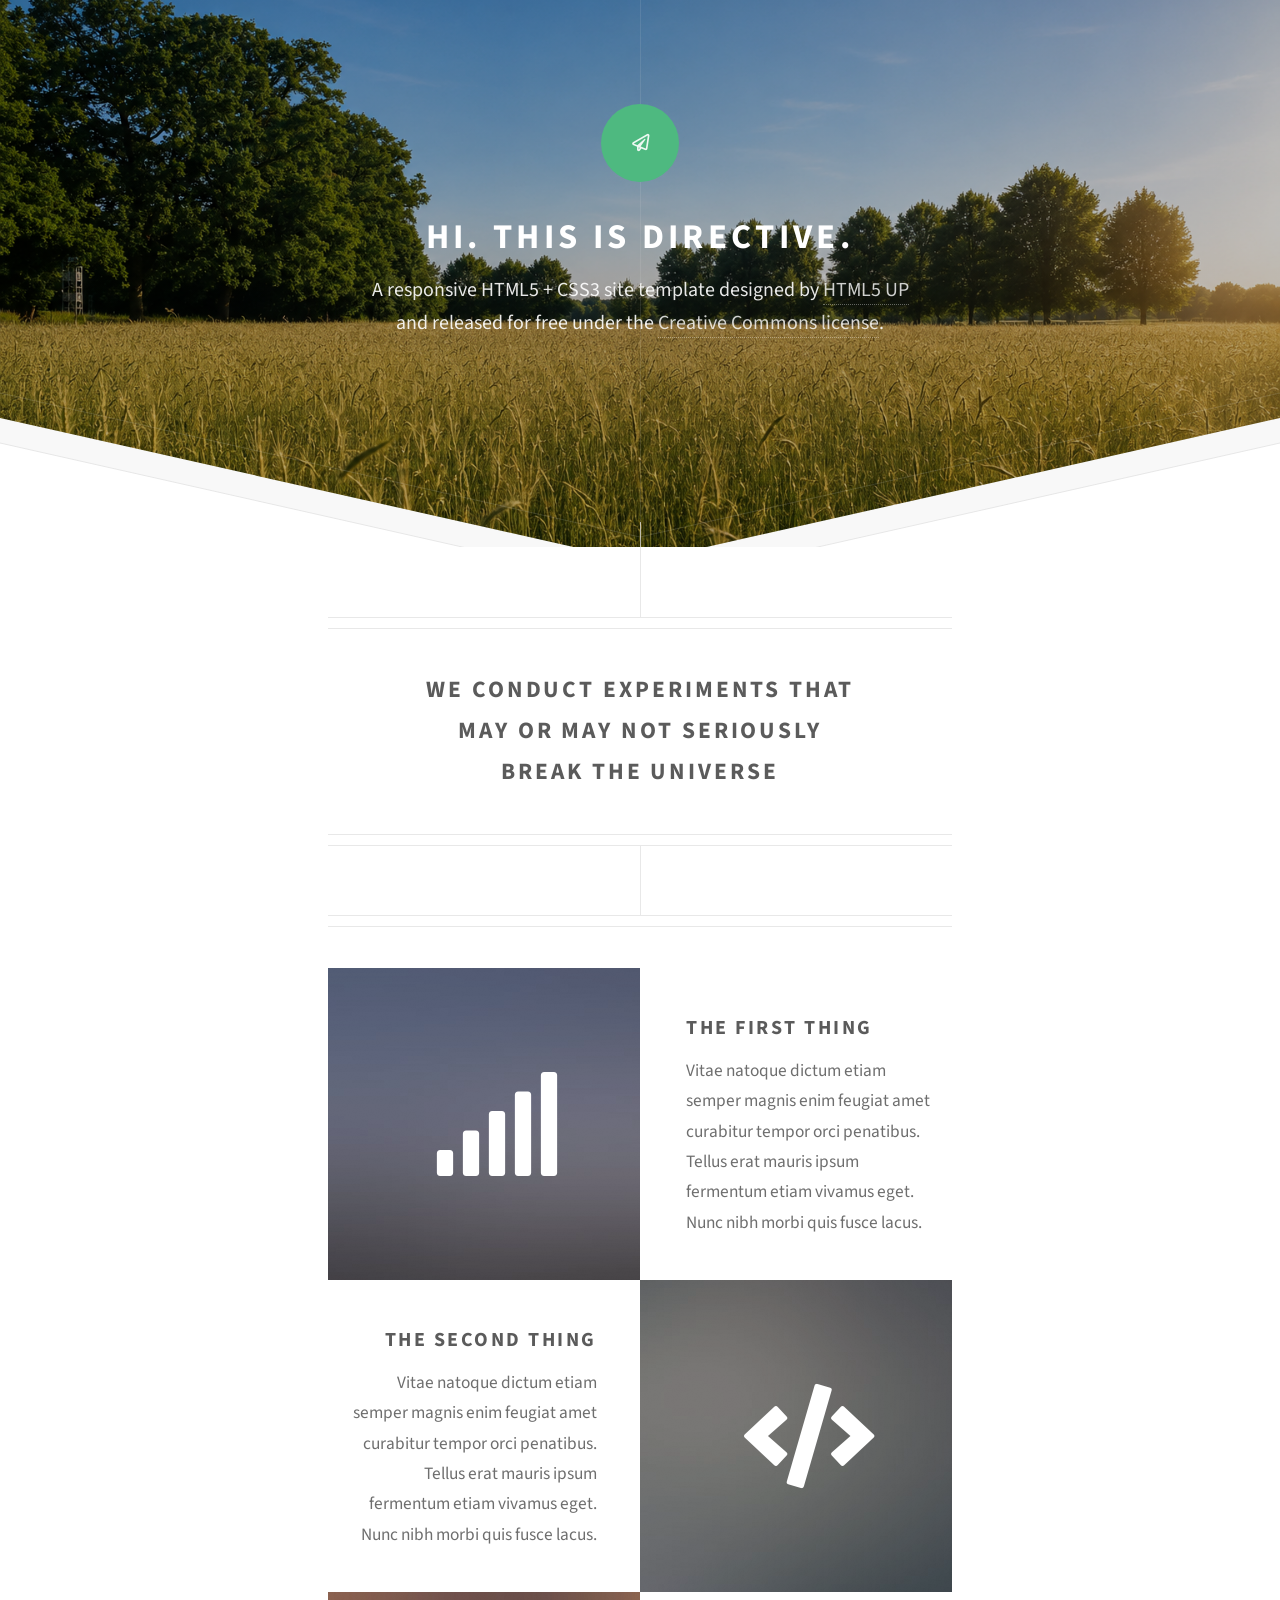
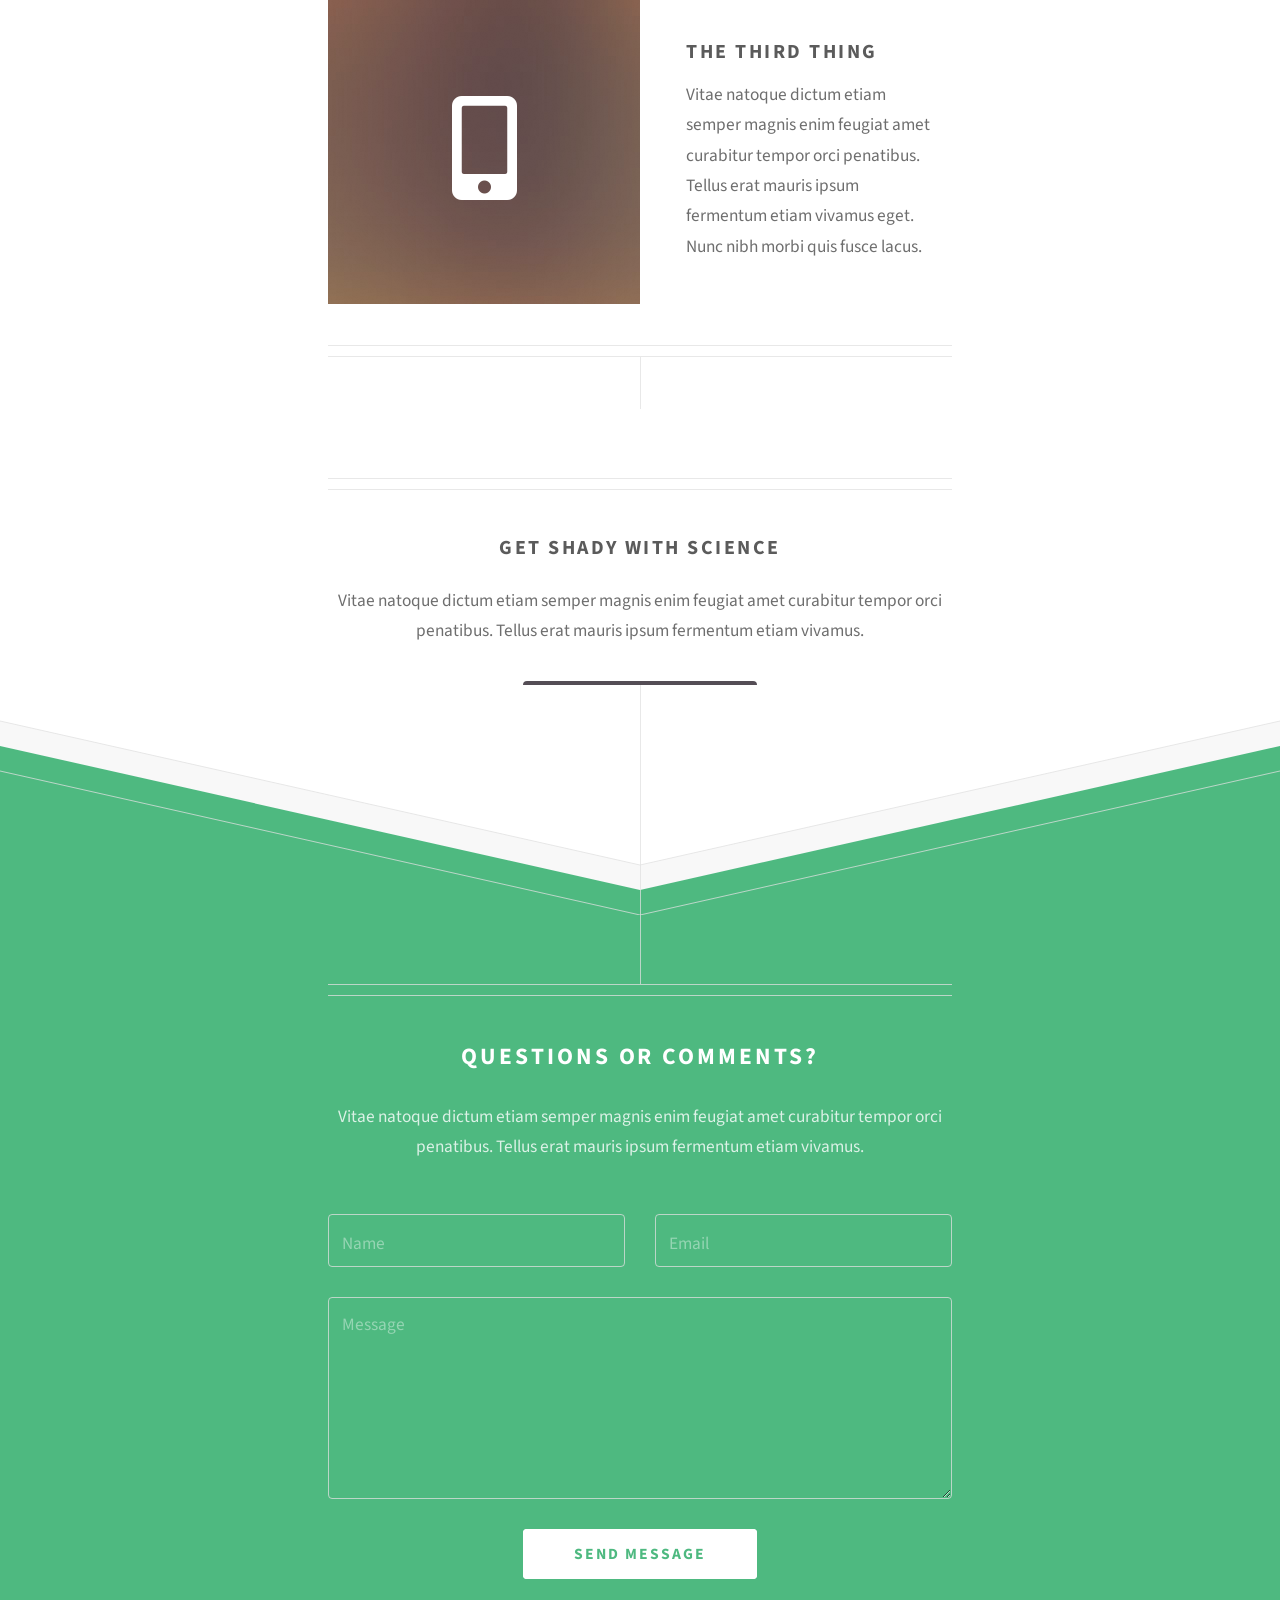
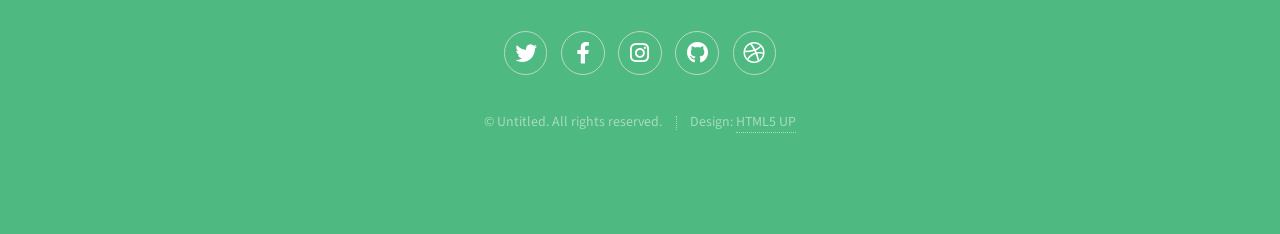
==== commit 83d068ae: "re-design_page.css" ====
--- a/about.html
+++ b/about.html
@@ -37,7 +37,7 @@
 					-->
 				</header>
 
-				<div class="box alt container">
+				<footer class="major container medium">
 					<section class="feature left">
 						<a href="#" class="image icon solid fa-signal"><img src="images/pic01.jpg" alt="" /></a>
 						<div class="content">
--- a/assets/css/main.css
+++ b/assets/css/main.css
@@ -7,44 +7,130 @@
 	Free for personal and commercial use under the CCA 3.0 license (html5up.net/license)
 */
 
-html, body, div, span, applet, object,
-iframe, h1, h2, h3, h4, h5, h6, p, blockquote,
-pre, a, abbr, acronym, address, big, cite,
-code, del, dfn, em, img, ins, kbd, q, s, samp,
-small, strike, strong, sub, sup, tt, var, b,
-u, i, center, dl, dt, dd, ol, ul, li, fieldset,
-form, label, legend, table, caption, tbody,
-tfoot, thead, tr, th, td, article, aside,
-canvas, details, embed, figure, figcaption,
-footer, header, hgroup, menu, nav, output, ruby,
-section, summary, time, mark, audio, video {
+html,
+body,
+div,
+span,
+applet,
+object,
+iframe,
+h1,
+h2,
+h3,
+h4,
+h5,
+h6,
+p,
+blockquote,
+pre,
+a,
+abbr,
+acronym,
+address,
+big,
+cite,
+code,
+del,
+dfn,
+em,
+img,
+ins,
+kbd,
+q,
+s,
+samp,
+small,
+strike,
+strong,
+sub,
+sup,
+tt,
+var,
+b,
+u,
+i,
+center,
+dl,
+dt,
+dd,
+ol,
+ul,
+li,
+fieldset,
+form,
+label,
+legend,
+table,
+caption,
+tbody,
+tfoot,
+thead,
+tr,
+th,
+td,
+article,
+aside,
+canvas,
+details,
+embed,
+figure,
+figcaption,
+footer,
+header,
+hgroup,
+menu,
+nav,
+output,
+ruby,
+section,
+summary,
+time,
+mark,
+audio,
+video {
 	margin: 0;
 	padding: 0;
 	border: 0;
 	font-size: 100%;
 	font: inherit;
-	vertical-align: baseline;}
-
-article, aside, details, figcaption, figure,
-footer, header, hgroup, menu, nav, section {
-	display: block;}
+	vertical-align: baseline;
+}
+
+article,
+aside,
+details,
+figcaption,
+figure,
+footer,
+header,
+hgroup,
+menu,
+nav,
+section {
+	display: block;
+}
 
 body {
 	line-height: 1;
 }
 
-ol, ul {
+ol,
+ul {
 	list-style: none;
 }
 
-blockquote, q {
+blockquote,
+q {
 	quotes: none;
 }
 
-	blockquote:before, blockquote:after, q:before, q:after {
-		content: '';
-		content: none;
-	}
+blockquote:before,
+blockquote:after,
+q:before,
+q:after {
+	content: '';
+	content: none;
+}
 
 table {
 	border-collapse: collapse;
@@ -65,7 +151,9 @@
 	padding: 0;
 }
 
-input, select, textarea {
+input,
+select,
+textarea {
 	-moz-appearance: none;
 	-webkit-appearance: none;
 	-ms-appearance: none;
@@ -74,176 +162,445 @@
 
 /* Basic */
 
-	html {
-		box-sizing: border-box;
-	}
-
-	*, *:before, *:after {
-		box-sizing: inherit;
-	}
-
-	html, body {
-		height: 100%;
-	}
-
-	body {
-		background: #ffffff;
-	}
-
-		body.is-preload *, body.is-preload *:before, body.is-preload *:after {
-			-moz-animation: none !important;
-			-webkit-animation: none !important;
-			-ms-animation: none !important;
-			animation: none !important;
-			-moz-transition: none !important;
-			-webkit-transition: none !important;
-			-ms-transition: none !important;
-			transition: none !important;
-		}
-
-	body, input, select, textarea {
-		color: #6e6e6e;
-		font-family: 'Source Sans Pro', sans-serif;
-		font-size: 16pt;
-		font-weight: 400;
-		line-height: 1.75em;
-	}
-
-	a {
-		-moz-transition: color 0.2s ease-in-out, border-bottom-color 0.2s ease-in-out;
-		-webkit-transition: color 0.2s ease-in-out, border-bottom-color 0.2s ease-in-out;
-		-ms-transition: color 0.2s ease-in-out, border-bottom-color 0.2s ease-in-out;
-		transition: color 0.2s ease-in-out, border-bottom-color 0.2s ease-in-out;
-		border-bottom: dotted 1px;
-		color: #4eb980;
-		text-decoration: none;
-	}
-
-		a:hover {
-			border-bottom-color: transparent;
-		}
-
-	strong, b {
-		font-weight: 600;
-		color: #5b5b5b;
-	}
-
-	em, i {
-		font-style: italic;
-	}
-
-	p, ul, ol, dl, table, blockquote, form {
-		margin: 0 0 2em 0;
-	}
-
-	h1, h2, h3, h4, h5, h6 {
-		color: #5b5b5b;
-		font-weight: 700;
-		letter-spacing: 0.125em;
-		line-height: 1.75em;
-		margin-bottom: 1em;
-		text-transform: uppercase;
-		text-align: center;
-	}
-
-		h1 a, h2 a, h3 a, h4 a, h5 a, h6 a {
-			color: inherit;
-			text-decoration: none;
-		}
-
-	h2 {
-		font-size: 1.75em;
-	}
-
-	h3 {
-		font-size: 1.5em;
-	}
-
-	sub {
-		font-size: 0.8em;
-		position: relative;
-		top: 0.5em;
-	}
-
-	sup {
-		font-size: 0.8em;
-		position: relative;
-		top: -0.5em;
-	}
-
-	hr {
-		border: 0;
-		border-top: solid 1px rgba(224, 224, 224, 0.75);
-		margin-bottom: 1.5em;
-	}
-
-	blockquote {
-		border-left: solid 0.5em rgba(224, 224, 224, 0.75);
-		font-style: italic;
-		padding: 1em 0 1em 2em;
-	}
+html {
+	box-sizing: border-box;
+}
+
+*,
+*:before,
+*:after {
+	box-sizing: inherit;
+}
+
+html,
+body {
+	height: 100%;
+}
+
+body {
+	background: #ffffff;
+}
+
+body.is-preload *,
+body.is-preload *:before,
+body.is-preload *:after {
+	-moz-animation: none !important;
+	-webkit-animation: none !important;
+	-ms-animation: none !important;
+	animation: none !important;
+	-moz-transition: none !important;
+	-webkit-transition: none !important;
+	-ms-transition: none !important;
+	transition: none !important;
+}
+
+body,
+input,
+select,
+textarea {
+	color: #6e6e6e;
+	font-family: 'Source Sans Pro', sans-serif;
+	font-size: 16pt;
+	font-weight: 400;
+	line-height: 1.75em;
+}
+
+a {
+	-moz-transition: color 0.2s ease-in-out, border-bottom-color 0.2s ease-in-out;
+	-webkit-transition: color 0.2s ease-in-out, border-bottom-color 0.2s ease-in-out;
+	-ms-transition: color 0.2s ease-in-out, border-bottom-color 0.2s ease-in-out;
+	transition: color 0.2s ease-in-out, border-bottom-color 0.2s ease-in-out;
+	border-bottom: dotted 1px;
+	color: #4eb980;
+	text-decoration: none;
+}
+
+a:hover {
+	border-bottom-color: transparent;
+}
+
+strong,
+b {
+	font-weight: 600;
+	color: #5b5b5b;
+}
+
+em,
+i {
+	font-style: italic;
+}
+
+p,
+ul,
+ol,
+dl,
+table,
+blockquote,
+form {
+	margin: 0 0 2em 0;
+}
+
+h1,
+h2,
+h3,
+h4,
+h5,
+h6 {
+	color: #5b5b5b;
+	font-weight: 700;
+	letter-spacing: 0.125em;
+	line-height: 1.75em;
+	margin-bottom: 1em;
+	text-transform: uppercase;
+	text-align: center;
+}
+
+h1 a,
+h2 a,
+h3 a,
+h4 a,
+h5 a,
+h6 a {
+	color: inherit;
+	text-decoration: none;
+}
+
+h2 {
+	font-size: 1.75em;
+}
+
+h3 {
+	font-size: 1.5em;
+}
+
+sub {
+	font-size: 0.8em;
+	position: relative;
+	top: 0.5em;
+}
+
+sup {
+	font-size: 0.8em;
+	position: relative;
+	top: -0.5em;
+}
+
+hr {
+	border: 0;
+	border-top: solid 1px rgba(224, 224, 224, 0.75);
+	margin-bottom: 1.5em;
+}
+
+blockquote {
+	border-left: solid 0.5em rgba(224, 224, 224, 0.75);
+	font-style: italic;
+	padding: 1em 0 1em 2em;
+}
 
 /* Container */
 
+.container {
+	margin: 0 auto;
+	max-width: 100%;
+	width: 51em;
+}
+
+.container.medium {
+	width: 38.25em;
+}
+
+@media screen and (max-width: 1280px) {
+
 	.container {
-		margin: 0 auto;
-		max-width: 100%;
-		width: 51em;
-	}
-
-		.container.medium {
-			width: 38.25em;
-		}
-
-		@media screen and (max-width: 1280px) {
-
-			.container {
-				width: 48em;
-			}
-
-				.container.medium {
-					width: 36em;
-				}
-
-		}
-
-		@media screen and (max-width: 980px) {
-
-			.container {
-				width: 95%;
-			}
-
-				.container.medium {
-					width: 71.25%;
-				}
-
-		}
-
-		@media screen and (max-width: 840px) {
-
-			.container {
-				width: 95% !important;
-			}
-
-		}
-
-		@media screen and (max-width: 736px) {
-
-			.container {
-				width: 90% !important;
-			}
-
-		}
-
-		@media screen and (max-width: 480px) {
-
-			.container {
-				width: 100% !important;
-			}
-
-		}
+		width: 48em;
+	}
+
+	.container.medium {
+		width: 36em;
+	}
+
+}
+
+@media screen and (max-width: 980px) {
+
+	.container {
+		width: 95%;
+	}
+
+	.container.medium {
+		width: 71.25%;
+	}
+
+}
+
+@media screen and (max-width: 840px) {
+
+	.container {
+		width: 95% !important;
+	}
+
+}
+
+@media screen and (max-width: 736px) {
+
+	.container {
+		width: 90% !important;
+	}
+
+}
+
+@media screen and (max-width: 480px) {
+
+	.container {
+		width: 100% !important;
+	}
+
+}
 
 /* Row */
+
+.row {
+	display: flex;
+	flex-wrap: wrap;
+	box-sizing: border-box;
+	align-items: stretch;
+}
+
+.row>* {
+	box-sizing: border-box;
+}
+
+.row.gtr-uniform>*> :last-child {
+	margin-bottom: 0;
+}
+
+.row.aln-left {
+	justify-content: flex-start;
+}
+
+.row.aln-center {
+	justify-content: center;
+}
+
+.row.aln-right {
+	justify-content: flex-end;
+}
+
+.row.aln-top {
+	align-items: flex-start;
+}
+
+.row.aln-middle {
+	align-items: center;
+}
+
+.row.aln-bottom {
+	align-items: flex-end;
+}
+
+.row>.imp {
+	order: -1;
+}
+
+.row>.col-1 {
+	width: 8.33333%;
+}
+
+.row>.off-1 {
+	margin-left: 8.33333%;
+}
+
+.row>.col-2 {
+	width: 16.66667%;
+}
+
+.row>.off-2 {
+	margin-left: 16.66667%;
+}
+
+.row>.col-3 {
+	width: 25%;
+}
+
+.row>.off-3 {
+	margin-left: 25%;
+}
+
+.row>.col-4 {
+	width: 33.33333%;
+}
+
+.row>.off-4 {
+	margin-left: 33.33333%;
+}
+
+.row>.col-5 {
+	width: 41.66667%;
+}
+
+.row>.off-5 {
+	margin-left: 41.66667%;
+}
+
+.row>.col-6 {
+	width: 50%;
+}
+
+.row>.off-6 {
+	margin-left: 50%;
+}
+
+.row>.col-7 {
+	width: 58.33333%;
+}
+
+.row>.off-7 {
+	margin-left: 58.33333%;
+}
+
+.row>.col-8 {
+	width: 66.66667%;
+}
+
+.row>.off-8 {
+	margin-left: 66.66667%;
+}
+
+.row>.col-9 {
+	width: 75%;
+}
+
+.row>.off-9 {
+	margin-left: 75%;
+}
+
+.row>.col-10 {
+	width: 83.33333%;
+}
+
+.row>.off-10 {
+	margin-left: 83.33333%;
+}
+
+.row>.col-11 {
+	width: 91.66667%;
+}
+
+.row>.off-11 {
+	margin-left: 91.66667%;
+}
+
+.row>.col-12 {
+	width: 100%;
+}
+
+.row>.off-12 {
+	margin-left: 100%;
+}
+
+.row.gtr-0 {
+	margin-top: 0px;
+	margin-left: 0px;
+}
+
+.row.gtr-0>* {
+	padding: 0px 0 0 0px;
+}
+
+.row.gtr-0.gtr-uniform {
+	margin-top: 0px;
+}
+
+.row.gtr-0.gtr-uniform>* {
+	padding-top: 0px;
+}
+
+.row.gtr-25 {
+	margin-top: -7.5px;
+	margin-left: -7.5px;
+}
+
+.row.gtr-25>* {
+	padding: 7.5px 0 0 7.5px;
+}
+
+.row.gtr-25.gtr-uniform {
+	margin-top: -7.5px;
+}
+
+.row.gtr-25.gtr-uniform>* {
+	padding-top: 7.5px;
+}
+
+.row.gtr-50 {
+	margin-top: -15px;
+	margin-left: -15px;
+}
+
+.row.gtr-50>* {
+	padding: 15px 0 0 15px;
+}
+
+.row.gtr-50.gtr-uniform {
+	margin-top: -15px;
+}
+
+.row.gtr-50.gtr-uniform>* {
+	padding-top: 15px;
+}
+
+.row {
+	margin-top: -30px;
+	margin-left: -30px;
+}
+
+.row>* {
+	padding: 30px 0 0 30px;
+}
+
+.row.gtr-uniform {
+	margin-top: -30px;
+}
+
+.row.gtr-uniform>* {
+	padding-top: 30px;
+}
+
+.row.gtr-150 {
+	margin-top: -45px;
+	margin-left: -45px;
+}
+
+.row.gtr-150>* {
+	padding: 45px 0 0 45px;
+}
+
+.row.gtr-150.gtr-uniform {
+	margin-top: -45px;
+}
+
+.row.gtr-150.gtr-uniform>* {
+	padding-top: 45px;
+}
+
+.row.gtr-200 {
+	margin-top: -60px;
+	margin-left: -60px;
+}
+
+.row.gtr-200>* {
+	padding: 60px 0 0 60px;
+}
+
+.row.gtr-200.gtr-uniform {
+	margin-top: -60px;
+}
+
+.row.gtr-200.gtr-uniform>* {
+	padding-top: 60px;
+}
+
+@media screen and (max-width: 1680px) {
 
 	.row {
 		display: flex;
@@ -252,3060 +609,2852 @@
 		align-items: stretch;
 	}
 
-		.row > * {
-			box-sizing: border-box;
-		}
-
-		.row.gtr-uniform > * > :last-child {
-			margin-bottom: 0;
-		}
-
-		.row.aln-left {
-			justify-content: flex-start;
-		}
-
-		.row.aln-center {
-			justify-content: center;
-		}
-
-		.row.aln-right {
-			justify-content: flex-end;
-		}
-
-		.row.aln-top {
-			align-items: flex-start;
-		}
-
-		.row.aln-middle {
-			align-items: center;
-		}
-
-		.row.aln-bottom {
-			align-items: flex-end;
-		}
-
-		.row > .imp {
-			order: -1;
-		}
-
-		.row > .col-1 {
-			width: 8.33333%;
-		}
-
-		.row > .off-1 {
-			margin-left: 8.33333%;
-		}
-
-		.row > .col-2 {
-			width: 16.66667%;
-		}
-
-		.row > .off-2 {
-			margin-left: 16.66667%;
-		}
-
-		.row > .col-3 {
-			width: 25%;
-		}
-
-		.row > .off-3 {
-			margin-left: 25%;
-		}
-
-		.row > .col-4 {
-			width: 33.33333%;
-		}
-
-		.row > .off-4 {
-			margin-left: 33.33333%;
-		}
-
-		.row > .col-5 {
-			width: 41.66667%;
-		}
-
-		.row > .off-5 {
-			margin-left: 41.66667%;
-		}
-
-		.row > .col-6 {
-			width: 50%;
-		}
-
-		.row > .off-6 {
-			margin-left: 50%;
-		}
-
-		.row > .col-7 {
-			width: 58.33333%;
-		}
-
-		.row > .off-7 {
-			margin-left: 58.33333%;
-		}
-
-		.row > .col-8 {
-			width: 66.66667%;
-		}
-
-		.row > .off-8 {
-			margin-left: 66.66667%;
-		}
-
-		.row > .col-9 {
-			width: 75%;
-		}
-
-		.row > .off-9 {
-			margin-left: 75%;
-		}
-
-		.row > .col-10 {
-			width: 83.33333%;
-		}
-
-		.row > .off-10 {
-			margin-left: 83.33333%;
-		}
-
-		.row > .col-11 {
-			width: 91.66667%;
-		}
-
-		.row > .off-11 {
-			margin-left: 91.66667%;
-		}
-
-		.row > .col-12 {
-			width: 100%;
-		}
-
-		.row > .off-12 {
-			margin-left: 100%;
-		}
-
-		.row.gtr-0 {
-			margin-top: 0px;
-			margin-left: 0px;
-		}
-
-			.row.gtr-0 > * {
-				padding: 0px 0 0 0px;
-			}
-
-			.row.gtr-0.gtr-uniform {
-				margin-top: 0px;
-			}
-
-				.row.gtr-0.gtr-uniform > * {
-					padding-top: 0px;
-				}
-
-		.row.gtr-25 {
-			margin-top: -7.5px;
-			margin-left: -7.5px;
-		}
-
-			.row.gtr-25 > * {
-				padding: 7.5px 0 0 7.5px;
-			}
-
-			.row.gtr-25.gtr-uniform {
-				margin-top: -7.5px;
-			}
-
-				.row.gtr-25.gtr-uniform > * {
-					padding-top: 7.5px;
-				}
-
-		.row.gtr-50 {
-			margin-top: -15px;
-			margin-left: -15px;
-		}
-
-			.row.gtr-50 > * {
-				padding: 15px 0 0 15px;
-			}
-
-			.row.gtr-50.gtr-uniform {
-				margin-top: -15px;
-			}
-
-				.row.gtr-50.gtr-uniform > * {
-					padding-top: 15px;
-				}
-
-		.row {
-			margin-top: -30px;
-			margin-left: -30px;
-		}
-
-			.row > * {
-				padding: 30px 0 0 30px;
-			}
-
-			.row.gtr-uniform {
-				margin-top: -30px;
-			}
-
-				.row.gtr-uniform > * {
-					padding-top: 30px;
-				}
-
-		.row.gtr-150 {
-			margin-top: -45px;
-			margin-left: -45px;
-		}
-
-			.row.gtr-150 > * {
-				padding: 45px 0 0 45px;
-			}
-
-			.row.gtr-150.gtr-uniform {
-				margin-top: -45px;
-			}
-
-				.row.gtr-150.gtr-uniform > * {
-					padding-top: 45px;
-				}
-
-		.row.gtr-200 {
-			margin-top: -60px;
-			margin-left: -60px;
-		}
-
-			.row.gtr-200 > * {
-				padding: 60px 0 0 60px;
-			}
-
-			.row.gtr-200.gtr-uniform {
-				margin-top: -60px;
-			}
-
-				.row.gtr-200.gtr-uniform > * {
-					padding-top: 60px;
-				}
-
-		@media screen and (max-width: 1680px) {
-
-			.row {
-				display: flex;
-				flex-wrap: wrap;
-				box-sizing: border-box;
-				align-items: stretch;
-			}
-
-				.row > * {
-					box-sizing: border-box;
-				}
-
-				.row.gtr-uniform > * > :last-child {
-					margin-bottom: 0;
-				}
-
-				.row.aln-left {
-					justify-content: flex-start;
-				}
-
-				.row.aln-center {
-					justify-content: center;
-				}
-
-				.row.aln-right {
-					justify-content: flex-end;
-				}
-
-				.row.aln-top {
-					align-items: flex-start;
-				}
-
-				.row.aln-middle {
-					align-items: center;
-				}
-
-				.row.aln-bottom {
-					align-items: flex-end;
-				}
-
-				.row > .imp-wide {
-					order: -1;
-				}
-
-				.row > .col-1-wide {
-					width: 8.33333%;
-				}
-
-				.row > .off-1-wide {
-					margin-left: 8.33333%;
-				}
-
-				.row > .col-2-wide {
-					width: 16.66667%;
-				}
-
-				.row > .off-2-wide {
-					margin-left: 16.66667%;
-				}
-
-				.row > .col-3-wide {
-					width: 25%;
-				}
-
-				.row > .off-3-wide {
-					margin-left: 25%;
-				}
-
-				.row > .col-4-wide {
-					width: 33.33333%;
-				}
-
-				.row > .off-4-wide {
-					margin-left: 33.33333%;
-				}
-
-				.row > .col-5-wide {
-					width: 41.66667%;
-				}
-
-				.row > .off-5-wide {
-					margin-left: 41.66667%;
-				}
-
-				.row > .col-6-wide {
-					width: 50%;
-				}
-
-				.row > .off-6-wide {
-					margin-left: 50%;
-				}
-
-				.row > .col-7-wide {
-					width: 58.33333%;
-				}
-
-				.row > .off-7-wide {
-					margin-left: 58.33333%;
-				}
-
-				.row > .col-8-wide {
-					width: 66.66667%;
-				}
-
-				.row > .off-8-wide {
-					margin-left: 66.66667%;
-				}
-
-				.row > .col-9-wide {
-					width: 75%;
-				}
-
-				.row > .off-9-wide {
-					margin-left: 75%;
-				}
-
-				.row > .col-10-wide {
-					width: 83.33333%;
-				}
-
-				.row > .off-10-wide {
-					margin-left: 83.33333%;
-				}
-
-				.row > .col-11-wide {
-					width: 91.66667%;
-				}
-
-				.row > .off-11-wide {
-					margin-left: 91.66667%;
-				}
-
-				.row > .col-12-wide {
-					width: 100%;
-				}
-
-				.row > .off-12-wide {
-					margin-left: 100%;
-				}
-
-				.row.gtr-0 {
-					margin-top: 0px;
-					margin-left: 0px;
-				}
-
-					.row.gtr-0 > * {
-						padding: 0px 0 0 0px;
-					}
-
-					.row.gtr-0.gtr-uniform {
-						margin-top: 0px;
-					}
-
-						.row.gtr-0.gtr-uniform > * {
-							padding-top: 0px;
-						}
-
-				.row.gtr-25 {
-					margin-top: -7.5px;
-					margin-left: -7.5px;
-				}
-
-					.row.gtr-25 > * {
-						padding: 7.5px 0 0 7.5px;
-					}
-
-					.row.gtr-25.gtr-uniform {
-						margin-top: -7.5px;
-					}
-
-						.row.gtr-25.gtr-uniform > * {
-							padding-top: 7.5px;
-						}
-
-				.row.gtr-50 {
-					margin-top: -15px;
-					margin-left: -15px;
-				}
-
-					.row.gtr-50 > * {
-						padding: 15px 0 0 15px;
-					}
-
-					.row.gtr-50.gtr-uniform {
-						margin-top: -15px;
-					}
-
-						.row.gtr-50.gtr-uniform > * {
-							padding-top: 15px;
-						}
-
-				.row {
-					margin-top: -30px;
-					margin-left: -30px;
-				}
-
-					.row > * {
-						padding: 30px 0 0 30px;
-					}
-
-					.row.gtr-uniform {
-						margin-top: -30px;
-					}
-
-						.row.gtr-uniform > * {
-							padding-top: 30px;
-						}
-
-				.row.gtr-150 {
-					margin-top: -45px;
-					margin-left: -45px;
-				}
-
-					.row.gtr-150 > * {
-						padding: 45px 0 0 45px;
-					}
-
-					.row.gtr-150.gtr-uniform {
-						margin-top: -45px;
-					}
-
-						.row.gtr-150.gtr-uniform > * {
-							padding-top: 45px;
-						}
-
-				.row.gtr-200 {
-					margin-top: -60px;
-					margin-left: -60px;
-				}
-
-					.row.gtr-200 > * {
-						padding: 60px 0 0 60px;
-					}
-
-					.row.gtr-200.gtr-uniform {
-						margin-top: -60px;
-					}
-
-						.row.gtr-200.gtr-uniform > * {
-							padding-top: 60px;
-						}
-
-		}
-
-		@media screen and (max-width: 1280px) {
-
-			.row {
-				display: flex;
-				flex-wrap: wrap;
-				box-sizing: border-box;
-				align-items: stretch;
-			}
-
-				.row > * {
-					box-sizing: border-box;
-				}
-
-				.row.gtr-uniform > * > :last-child {
-					margin-bottom: 0;
-				}
-
-				.row.aln-left {
-					justify-content: flex-start;
-				}
-
-				.row.aln-center {
-					justify-content: center;
-				}
-
-				.row.aln-right {
-					justify-content: flex-end;
-				}
-
-				.row.aln-top {
-					align-items: flex-start;
-				}
-
-				.row.aln-middle {
-					align-items: center;
-				}
-
-				.row.aln-bottom {
-					align-items: flex-end;
-				}
-
-				.row > .imp-normal {
-					order: -1;
-				}
-
-				.row > .col-1-normal {
-					width: 8.33333%;
-				}
-
-				.row > .off-1-normal {
-					margin-left: 8.33333%;
-				}
-
-				.row > .col-2-normal {
-					width: 16.66667%;
-				}
-
-				.row > .off-2-normal {
-					margin-left: 16.66667%;
-				}
-
-				.row > .col-3-normal {
-					width: 25%;
-				}
-
-				.row > .off-3-normal {
-					margin-left: 25%;
-				}
-
-				.row > .col-4-normal {
-					width: 33.33333%;
-				}
-
-				.row > .off-4-normal {
-					margin-left: 33.33333%;
-				}
-
-				.row > .col-5-normal {
-					width: 41.66667%;
-				}
-
-				.row > .off-5-normal {
-					margin-left: 41.66667%;
-				}
-
-				.row > .col-6-normal {
-					width: 50%;
-				}
-
-				.row > .off-6-normal {
-					margin-left: 50%;
-				}
-
-				.row > .col-7-normal {
-					width: 58.33333%;
-				}
-
-				.row > .off-7-normal {
-					margin-left: 58.33333%;
-				}
-
-				.row > .col-8-normal {
-					width: 66.66667%;
-				}
-
-				.row > .off-8-normal {
-					margin-left: 66.66667%;
-				}
-
-				.row > .col-9-normal {
-					width: 75%;
-				}
-
-				.row > .off-9-normal {
-					margin-left: 75%;
-				}
-
-				.row > .col-10-normal {
-					width: 83.33333%;
-				}
-
-				.row > .off-10-normal {
-					margin-left: 83.33333%;
-				}
-
-				.row > .col-11-normal {
-					width: 91.66667%;
-				}
-
-				.row > .off-11-normal {
-					margin-left: 91.66667%;
-				}
-
-				.row > .col-12-normal {
-					width: 100%;
-				}
-
-				.row > .off-12-normal {
-					margin-left: 100%;
-				}
-
-				.row.gtr-0 {
-					margin-top: 0px;
-					margin-left: 0px;
-				}
-
-					.row.gtr-0 > * {
-						padding: 0px 0 0 0px;
-					}
-
-					.row.gtr-0.gtr-uniform {
-						margin-top: 0px;
-					}
-
-						.row.gtr-0.gtr-uniform > * {
-							padding-top: 0px;
-						}
-
-				.row.gtr-25 {
-					margin-top: -7.5px;
-					margin-left: -7.5px;
-				}
-
-					.row.gtr-25 > * {
-						padding: 7.5px 0 0 7.5px;
-					}
-
-					.row.gtr-25.gtr-uniform {
-						margin-top: -7.5px;
-					}
-
-						.row.gtr-25.gtr-uniform > * {
-							padding-top: 7.5px;
-						}
-
-				.row.gtr-50 {
-					margin-top: -15px;
-					margin-left: -15px;
-				}
-
-					.row.gtr-50 > * {
-						padding: 15px 0 0 15px;
-					}
-
-					.row.gtr-50.gtr-uniform {
-						margin-top: -15px;
-					}
-
-						.row.gtr-50.gtr-uniform > * {
-							padding-top: 15px;
-						}
-
-				.row {
-					margin-top: -30px;
-					margin-left: -30px;
-				}
-
-					.row > * {
-						padding: 30px 0 0 30px;
-					}
-
-					.row.gtr-uniform {
-						margin-top: -30px;
-					}
-
-						.row.gtr-uniform > * {
-							padding-top: 30px;
-						}
-
-				.row.gtr-150 {
-					margin-top: -45px;
-					margin-left: -45px;
-				}
-
-					.row.gtr-150 > * {
-						padding: 45px 0 0 45px;
-					}
-
-					.row.gtr-150.gtr-uniform {
-						margin-top: -45px;
-					}
-
-						.row.gtr-150.gtr-uniform > * {
-							padding-top: 45px;
-						}
-
-				.row.gtr-200 {
-					margin-top: -60px;
-					margin-left: -60px;
-				}
-
-					.row.gtr-200 > * {
-						padding: 60px 0 0 60px;
-					}
-
-					.row.gtr-200.gtr-uniform {
-						margin-top: -60px;
-					}
-
-						.row.gtr-200.gtr-uniform > * {
-							padding-top: 60px;
-						}
-
-		}
-
-		@media screen and (max-width: 980px) {
-
-			.row {
-				display: flex;
-				flex-wrap: wrap;
-				box-sizing: border-box;
-				align-items: stretch;
-			}
-
-				.row > * {
-					box-sizing: border-box;
-				}
-
-				.row.gtr-uniform > * > :last-child {
-					margin-bottom: 0;
-				}
-
-				.row.aln-left {
-					justify-content: flex-start;
-				}
-
-				.row.aln-center {
-					justify-content: center;
-				}
-
-				.row.aln-right {
-					justify-content: flex-end;
-				}
-
-				.row.aln-top {
-					align-items: flex-start;
-				}
-
-				.row.aln-middle {
-					align-items: center;
-				}
-
-				.row.aln-bottom {
-					align-items: flex-end;
-				}
-
-				.row > .imp-narrow {
-					order: -1;
-				}
-
-				.row > .col-1-narrow {
-					width: 8.33333%;
-				}
-
-				.row > .off-1-narrow {
-					margin-left: 8.33333%;
-				}
-
-				.row > .col-2-narrow {
-					width: 16.66667%;
-				}
-
-				.row > .off-2-narrow {
-					margin-left: 16.66667%;
-				}
-
-				.row > .col-3-narrow {
-					width: 25%;
-				}
-
-				.row > .off-3-narrow {
-					margin-left: 25%;
-				}
-
-				.row > .col-4-narrow {
-					width: 33.33333%;
-				}
-
-				.row > .off-4-narrow {
-					margin-left: 33.33333%;
-				}
-
-				.row > .col-5-narrow {
-					width: 41.66667%;
-				}
-
-				.row > .off-5-narrow {
-					margin-left: 41.66667%;
-				}
-
-				.row > .col-6-narrow {
-					width: 50%;
-				}
-
-				.row > .off-6-narrow {
-					margin-left: 50%;
-				}
-
-				.row > .col-7-narrow {
-					width: 58.33333%;
-				}
-
-				.row > .off-7-narrow {
-					margin-left: 58.33333%;
-				}
-
-				.row > .col-8-narrow {
-					width: 66.66667%;
-				}
-
-				.row > .off-8-narrow {
-					margin-left: 66.66667%;
-				}
-
-				.row > .col-9-narrow {
-					width: 75%;
-				}
-
-				.row > .off-9-narrow {
-					margin-left: 75%;
-				}
-
-				.row > .col-10-narrow {
-					width: 83.33333%;
-				}
-
-				.row > .off-10-narrow {
-					margin-left: 83.33333%;
-				}
-
-				.row > .col-11-narrow {
-					width: 91.66667%;
-				}
-
-				.row > .off-11-narrow {
-					margin-left: 91.66667%;
-				}
-
-				.row > .col-12-narrow {
-					width: 100%;
-				}
-
-				.row > .off-12-narrow {
-					margin-left: 100%;
-				}
-
-				.row.gtr-0 {
-					margin-top: 0px;
-					margin-left: 0px;
-				}
-
-					.row.gtr-0 > * {
-						padding: 0px 0 0 0px;
-					}
-
-					.row.gtr-0.gtr-uniform {
-						margin-top: 0px;
-					}
-
-						.row.gtr-0.gtr-uniform > * {
-							padding-top: 0px;
-						}
-
-				.row.gtr-25 {
-					margin-top: -7.5px;
-					margin-left: -7.5px;
-				}
-
-					.row.gtr-25 > * {
-						padding: 7.5px 0 0 7.5px;
-					}
-
-					.row.gtr-25.gtr-uniform {
-						margin-top: -7.5px;
-					}
-
-						.row.gtr-25.gtr-uniform > * {
-							padding-top: 7.5px;
-						}
-
-				.row.gtr-50 {
-					margin-top: -15px;
-					margin-left: -15px;
-				}
-
-					.row.gtr-50 > * {
-						padding: 15px 0 0 15px;
-					}
-
-					.row.gtr-50.gtr-uniform {
-						margin-top: -15px;
-					}
-
-						.row.gtr-50.gtr-uniform > * {
-							padding-top: 15px;
-						}
-
-				.row {
-					margin-top: -30px;
-					margin-left: -30px;
-				}
-
-					.row > * {
-						padding: 30px 0 0 30px;
-					}
-
-					.row.gtr-uniform {
-						margin-top: -30px;
-					}
-
-						.row.gtr-uniform > * {
-							padding-top: 30px;
-						}
-
-				.row.gtr-150 {
-					margin-top: -45px;
-					margin-left: -45px;
-				}
-
-					.row.gtr-150 > * {
-						padding: 45px 0 0 45px;
-					}
-
-					.row.gtr-150.gtr-uniform {
-						margin-top: -45px;
-					}
-
-						.row.gtr-150.gtr-uniform > * {
-							padding-top: 45px;
-						}
-
-				.row.gtr-200 {
-					margin-top: -60px;
-					margin-left: -60px;
-				}
-
-					.row.gtr-200 > * {
-						padding: 60px 0 0 60px;
-					}
-
-					.row.gtr-200.gtr-uniform {
-						margin-top: -60px;
-					}
-
-						.row.gtr-200.gtr-uniform > * {
-							padding-top: 60px;
-						}
-
-		}
-
-		@media screen and (max-width: 840px) {
-
-			.row {
-				display: flex;
-				flex-wrap: wrap;
-				box-sizing: border-box;
-				align-items: stretch;
-			}
-
-				.row > * {
-					box-sizing: border-box;
-				}
-
-				.row.gtr-uniform > * > :last-child {
-					margin-bottom: 0;
-				}
-
-				.row.aln-left {
-					justify-content: flex-start;
-				}
-
-				.row.aln-center {
-					justify-content: center;
-				}
-
-				.row.aln-right {
-					justify-content: flex-end;
-				}
-
-				.row.aln-top {
-					align-items: flex-start;
-				}
-
-				.row.aln-middle {
-					align-items: center;
-				}
-
-				.row.aln-bottom {
-					align-items: flex-end;
-				}
-
-				.row > .imp-narrower {
-					order: -1;
-				}
-
-				.row > .col-1-narrower {
-					width: 8.33333%;
-				}
-
-				.row > .off-1-narrower {
-					margin-left: 8.33333%;
-				}
-
-				.row > .col-2-narrower {
-					width: 16.66667%;
-				}
-
-				.row > .off-2-narrower {
-					margin-left: 16.66667%;
-				}
-
-				.row > .col-3-narrower {
-					width: 25%;
-				}
-
-				.row > .off-3-narrower {
-					margin-left: 25%;
-				}
-
-				.row > .col-4-narrower {
-					width: 33.33333%;
-				}
-
-				.row > .off-4-narrower {
-					margin-left: 33.33333%;
-				}
-
-				.row > .col-5-narrower {
-					width: 41.66667%;
-				}
-
-				.row > .off-5-narrower {
-					margin-left: 41.66667%;
-				}
-
-				.row > .col-6-narrower {
-					width: 50%;
-				}
-
-				.row > .off-6-narrower {
-					margin-left: 50%;
-				}
-
-				.row > .col-7-narrower {
-					width: 58.33333%;
-				}
-
-				.row > .off-7-narrower {
-					margin-left: 58.33333%;
-				}
-
-				.row > .col-8-narrower {
-					width: 66.66667%;
-				}
-
-				.row > .off-8-narrower {
-					margin-left: 66.66667%;
-				}
-
-				.row > .col-9-narrower {
-					width: 75%;
-				}
-
-				.row > .off-9-narrower {
-					margin-left: 75%;
-				}
-
-				.row > .col-10-narrower {
-					width: 83.33333%;
-				}
-
-				.row > .off-10-narrower {
-					margin-left: 83.33333%;
-				}
-
-				.row > .col-11-narrower {
-					width: 91.66667%;
-				}
-
-				.row > .off-11-narrower {
-					margin-left: 91.66667%;
-				}
-
-				.row > .col-12-narrower {
-					width: 100%;
-				}
-
-				.row > .off-12-narrower {
-					margin-left: 100%;
-				}
-
-				.row.gtr-0 {
-					margin-top: 0px;
-					margin-left: 0px;
-				}
-
-					.row.gtr-0 > * {
-						padding: 0px 0 0 0px;
-					}
-
-					.row.gtr-0.gtr-uniform {
-						margin-top: 0px;
-					}
-
-						.row.gtr-0.gtr-uniform > * {
-							padding-top: 0px;
-						}
-
-				.row.gtr-25 {
-					margin-top: -5px;
-					margin-left: -5px;
-				}
-
-					.row.gtr-25 > * {
-						padding: 5px 0 0 5px;
-					}
-
-					.row.gtr-25.gtr-uniform {
-						margin-top: -5px;
-					}
-
-						.row.gtr-25.gtr-uniform > * {
-							padding-top: 5px;
-						}
-
-				.row.gtr-50 {
-					margin-top: -10px;
-					margin-left: -10px;
-				}
-
-					.row.gtr-50 > * {
-						padding: 10px 0 0 10px;
-					}
-
-					.row.gtr-50.gtr-uniform {
-						margin-top: -10px;
-					}
-
-						.row.gtr-50.gtr-uniform > * {
-							padding-top: 10px;
-						}
-
-				.row {
-					margin-top: -20px;
-					margin-left: -20px;
-				}
-
-					.row > * {
-						padding: 20px 0 0 20px;
-					}
-
-					.row.gtr-uniform {
-						margin-top: -20px;
-					}
-
-						.row.gtr-uniform > * {
-							padding-top: 20px;
-						}
-
-				.row.gtr-150 {
-					margin-top: -30px;
-					margin-left: -30px;
-				}
-
-					.row.gtr-150 > * {
-						padding: 30px 0 0 30px;
-					}
-
-					.row.gtr-150.gtr-uniform {
-						margin-top: -30px;
-					}
-
-						.row.gtr-150.gtr-uniform > * {
-							padding-top: 30px;
-						}
-
-				.row.gtr-200 {
-					margin-top: -40px;
-					margin-left: -40px;
-				}
-
-					.row.gtr-200 > * {
-						padding: 40px 0 0 40px;
-					}
-
-					.row.gtr-200.gtr-uniform {
-						margin-top: -40px;
-					}
-
-						.row.gtr-200.gtr-uniform > * {
-							padding-top: 40px;
-						}
-
-		}
-
-		@media screen and (max-width: 736px) {
-
-			.row {
-				display: flex;
-				flex-wrap: wrap;
-				box-sizing: border-box;
-				align-items: stretch;
-			}
-
-				.row > * {
-					box-sizing: border-box;
-				}
-
-				.row.gtr-uniform > * > :last-child {
-					margin-bottom: 0;
-				}
-
-				.row.aln-left {
-					justify-content: flex-start;
-				}
-
-				.row.aln-center {
-					justify-content: center;
-				}
-
-				.row.aln-right {
-					justify-content: flex-end;
-				}
-
-				.row.aln-top {
-					align-items: flex-start;
-				}
-
-				.row.aln-middle {
-					align-items: center;
-				}
-
-				.row.aln-bottom {
-					align-items: flex-end;
-				}
-
-				.row > .imp-mobile {
-					order: -1;
-				}
-
-				.row > .col-1-mobile {
-					width: 8.33333%;
-				}
-
-				.row > .off-1-mobile {
-					margin-left: 8.33333%;
-				}
-
-				.row > .col-2-mobile {
-					width: 16.66667%;
-				}
-
-				.row > .off-2-mobile {
-					margin-left: 16.66667%;
-				}
-
-				.row > .col-3-mobile {
-					width: 25%;
-				}
-
-				.row > .off-3-mobile {
-					margin-left: 25%;
-				}
-
-				.row > .col-4-mobile {
-					width: 33.33333%;
-				}
-
-				.row > .off-4-mobile {
-					margin-left: 33.33333%;
-				}
-
-				.row > .col-5-mobile {
-					width: 41.66667%;
-				}
-
-				.row > .off-5-mobile {
-					margin-left: 41.66667%;
-				}
-
-				.row > .col-6-mobile {
-					width: 50%;
-				}
-
-				.row > .off-6-mobile {
-					margin-left: 50%;
-				}
-
-				.row > .col-7-mobile {
-					width: 58.33333%;
-				}
-
-				.row > .off-7-mobile {
-					margin-left: 58.33333%;
-				}
-
-				.row > .col-8-mobile {
-					width: 66.66667%;
-				}
-
-				.row > .off-8-mobile {
-					margin-left: 66.66667%;
-				}
-
-				.row > .col-9-mobile {
-					width: 75%;
-				}
-
-				.row > .off-9-mobile {
-					margin-left: 75%;
-				}
-
-				.row > .col-10-mobile {
-					width: 83.33333%;
-				}
-
-				.row > .off-10-mobile {
-					margin-left: 83.33333%;
-				}
-
-				.row > .col-11-mobile {
-					width: 91.66667%;
-				}
-
-				.row > .off-11-mobile {
-					margin-left: 91.66667%;
-				}
-
-				.row > .col-12-mobile {
-					width: 100%;
-				}
-
-				.row > .off-12-mobile {
-					margin-left: 100%;
-				}
-
-				.row.gtr-0 {
-					margin-top: 0px;
-					margin-left: 0px;
-				}
-
-					.row.gtr-0 > * {
-						padding: 0px 0 0 0px;
-					}
-
-					.row.gtr-0.gtr-uniform {
-						margin-top: 0px;
-					}
-
-						.row.gtr-0.gtr-uniform > * {
-							padding-top: 0px;
-						}
-
-				.row.gtr-25 {
-					margin-top: -57.5px;
-					margin-left: -5px;
-				}
-
-					.row.gtr-25 > * {
-						padding: 57.5px 0 0 5px;
-					}
-
-					.row.gtr-25.gtr-uniform {
-						margin-top: -5px;
-					}
-
-						.row.gtr-25.gtr-uniform > * {
-							padding-top: 5px;
-						}
-
-				.row.gtr-50 {
-					margin-top: -115px;
-					margin-left: -10px;
-				}
-
-					.row.gtr-50 > * {
-						padding: 115px 0 0 10px;
-					}
-
-					.row.gtr-50.gtr-uniform {
-						margin-top: -10px;
-					}
-
-						.row.gtr-50.gtr-uniform > * {
-							padding-top: 10px;
-						}
-
-				.row {
-					margin-top: -230px;
-					margin-left: -20px;
-				}
-
-					.row > * {
-						padding: 230px 0 0 20px;
-					}
-
-					.row.gtr-uniform {
-						margin-top: -20px;
-					}
-
-						.row.gtr-uniform > * {
-							padding-top: 20px;
-						}
-
-				.row.gtr-150 {
-					margin-top: -345px;
-					margin-left: -30px;
-				}
-
-					.row.gtr-150 > * {
-						padding: 345px 0 0 30px;
-					}
-
-					.row.gtr-150.gtr-uniform {
-						margin-top: -30px;
-					}
-
-						.row.gtr-150.gtr-uniform > * {
-							padding-top: 30px;
-						}
-
-				.row.gtr-200 {
-					margin-top: -460px;
-					margin-left: -40px;
-				}
-
-					.row.gtr-200 > * {
-						padding: 460px 0 0 40px;
-					}
-
-					.row.gtr-200.gtr-uniform {
-						margin-top: -40px;
-					}
-
-						.row.gtr-200.gtr-uniform > * {
-							padding-top: 40px;
-						}
-
-		}
-
-		@media screen and (max-width: 480px) {
-
-			.row {
-				display: flex;
-				flex-wrap: wrap;
-				box-sizing: border-box;
-				align-items: stretch;
-			}
-
-				.row > * {
-					box-sizing: border-box;
-				}
-
-				.row.gtr-uniform > * > :last-child {
-					margin-bottom: 0;
-				}
-
-				.row.aln-left {
-					justify-content: flex-start;
-				}
-
-				.row.aln-center {
-					justify-content: center;
-				}
-
-				.row.aln-right {
-					justify-content: flex-end;
-				}
-
-				.row.aln-top {
-					align-items: flex-start;
-				}
-
-				.row.aln-middle {
-					align-items: center;
-				}
-
-				.row.aln-bottom {
-					align-items: flex-end;
-				}
-
-				.row > .imp-mobilep {
-					order: -1;
-				}
-
-				.row > .col-1-mobilep {
-					width: 8.33333%;
-				}
-
-				.row > .off-1-mobilep {
-					margin-left: 8.33333%;
-				}
-
-				.row > .col-2-mobilep {
-					width: 16.66667%;
-				}
-
-				.row > .off-2-mobilep {
-					margin-left: 16.66667%;
-				}
-
-				.row > .col-3-mobilep {
-					width: 25%;
-				}
-
-				.row > .off-3-mobilep {
-					margin-left: 25%;
-				}
-
-				.row > .col-4-mobilep {
-					width: 33.33333%;
-				}
-
-				.row > .off-4-mobilep {
-					margin-left: 33.33333%;
-				}
-
-				.row > .col-5-mobilep {
-					width: 41.66667%;
-				}
-
-				.row > .off-5-mobilep {
-					margin-left: 41.66667%;
-				}
-
-				.row > .col-6-mobilep {
-					width: 50%;
-				}
-
-				.row > .off-6-mobilep {
-					margin-left: 50%;
-				}
-
-				.row > .col-7-mobilep {
-					width: 58.33333%;
-				}
-
-				.row > .off-7-mobilep {
-					margin-left: 58.33333%;
-				}
-
-				.row > .col-8-mobilep {
-					width: 66.66667%;
-				}
-
-				.row > .off-8-mobilep {
-					margin-left: 66.66667%;
-				}
-
-				.row > .col-9-mobilep {
-					width: 75%;
-				}
-
-				.row > .off-9-mobilep {
-					margin-left: 75%;
-				}
-
-				.row > .col-10-mobilep {
-					width: 83.33333%;
-				}
-
-				.row > .off-10-mobilep {
-					margin-left: 83.33333%;
-				}
-
-				.row > .col-11-mobilep {
-					width: 91.66667%;
-				}
-
-				.row > .off-11-mobilep {
-					margin-left: 91.66667%;
-				}
-
-				.row > .col-12-mobilep {
-					width: 100%;
-				}
-
-				.row > .off-12-mobilep {
-					margin-left: 100%;
-				}
-
-				.row.gtr-0 {
-					margin-top: 0px;
-					margin-left: 0px;
-				}
-
-					.row.gtr-0 > * {
-						padding: 0px 0 0 0px;
-					}
-
-					.row.gtr-0.gtr-uniform {
-						margin-top: 0px;
-					}
-
-						.row.gtr-0.gtr-uniform > * {
-							padding-top: 0px;
-						}
-
-				.row.gtr-25 {
-					margin-top: -5px;
-					margin-left: -5px;
-				}
-
-					.row.gtr-25 > * {
-						padding: 5px 0 0 5px;
-					}
-
-					.row.gtr-25.gtr-uniform {
-						margin-top: -5px;
-					}
-
-						.row.gtr-25.gtr-uniform > * {
-							padding-top: 5px;
-						}
-
-				.row.gtr-50 {
-					margin-top: -10px;
-					margin-left: -10px;
-				}
-
-					.row.gtr-50 > * {
-						padding: 10px 0 0 10px;
-					}
-
-					.row.gtr-50.gtr-uniform {
-						margin-top: -10px;
-					}
-
-						.row.gtr-50.gtr-uniform > * {
-							padding-top: 10px;
-						}
-
-				.row {
-					margin-top: -20px;
-					margin-left: -20px;
-				}
-
-					.row > * {
-						padding: 20px 0 0 20px;
-					}
-
-					.row.gtr-uniform {
-						margin-top: -20px;
-					}
-
-						.row.gtr-uniform > * {
-							padding-top: 20px;
-						}
-
-				.row.gtr-150 {
-					margin-top: -30px;
-					margin-left: -30px;
-				}
-
-					.row.gtr-150 > * {
-						padding: 30px 0 0 30px;
-					}
-
-					.row.gtr-150.gtr-uniform {
-						margin-top: -30px;
-					}
-
-						.row.gtr-150.gtr-uniform > * {
-							padding-top: 30px;
-						}
-
-				.row.gtr-200 {
-					margin-top: -40px;
-					margin-left: -40px;
-				}
-
-					.row.gtr-200 > * {
-						padding: 40px 0 0 40px;
-					}
-
-					.row.gtr-200.gtr-uniform {
-						margin-top: -40px;
-					}
-
-						.row.gtr-200.gtr-uniform > * {
-							padding-top: 40px;
-						}
-
-		}
+	.row>* {
+		box-sizing: border-box;
+	}
+
+	.row.gtr-uniform>*> :last-child {
+		margin-bottom: 0;
+	}
+
+	.row.aln-left {
+		justify-content: flex-start;
+	}
+
+	.row.aln-center {
+		justify-content: center;
+	}
+
+	.row.aln-right {
+		justify-content: flex-end;
+	}
+
+	.row.aln-top {
+		align-items: flex-start;
+	}
+
+	.row.aln-middle {
+		align-items: center;
+	}
+
+	.row.aln-bottom {
+		align-items: flex-end;
+	}
+
+	.row>.imp-wide {
+		order: -1;
+	}
+
+	.row>.col-1-wide {
+		width: 8.33333%;
+	}
+
+	.row>.off-1-wide {
+		margin-left: 8.33333%;
+	}
+
+	.row>.col-2-wide {
+		width: 16.66667%;
+	}
+
+	.row>.off-2-wide {
+		margin-left: 16.66667%;
+	}
+
+	.row>.col-3-wide {
+		width: 25%;
+	}
+
+	.row>.off-3-wide {
+		margin-left: 25%;
+	}
+
+	.row>.col-4-wide {
+		width: 33.33333%;
+	}
+
+	.row>.off-4-wide {
+		margin-left: 33.33333%;
+	}
+
+	.row>.col-5-wide {
+		width: 41.66667%;
+	}
+
+	.row>.off-5-wide {
+		margin-left: 41.66667%;
+	}
+
+	.row>.col-6-wide {
+		width: 50%;
+	}
+
+	.row>.off-6-wide {
+		margin-left: 50%;
+	}
+
+	.row>.col-7-wide {
+		width: 58.33333%;
+	}
+
+	.row>.off-7-wide {
+		margin-left: 58.33333%;
+	}
+
+	.row>.col-8-wide {
+		width: 66.66667%;
+	}
+
+	.row>.off-8-wide {
+		margin-left: 66.66667%;
+	}
+
+	.row>.col-9-wide {
+		width: 75%;
+	}
+
+	.row>.off-9-wide {
+		margin-left: 75%;
+	}
+
+	.row>.col-10-wide {
+		width: 83.33333%;
+	}
+
+	.row>.off-10-wide {
+		margin-left: 83.33333%;
+	}
+
+	.row>.col-11-wide {
+		width: 91.66667%;
+	}
+
+	.row>.off-11-wide {
+		margin-left: 91.66667%;
+	}
+
+	.row>.col-12-wide {
+		width: 100%;
+	}
+
+	.row>.off-12-wide {
+		margin-left: 100%;
+	}
+
+	.row.gtr-0 {
+		margin-top: 0px;
+		margin-left: 0px;
+	}
+
+	.row.gtr-0>* {
+		padding: 0px 0 0 0px;
+	}
+
+	.row.gtr-0.gtr-uniform {
+		margin-top: 0px;
+	}
+
+	.row.gtr-0.gtr-uniform>* {
+		padding-top: 0px;
+	}
+
+	.row.gtr-25 {
+		margin-top: -7.5px;
+		margin-left: -7.5px;
+	}
+
+	.row.gtr-25>* {
+		padding: 7.5px 0 0 7.5px;
+	}
+
+	.row.gtr-25.gtr-uniform {
+		margin-top: -7.5px;
+	}
+
+	.row.gtr-25.gtr-uniform>* {
+		padding-top: 7.5px;
+	}
+
+	.row.gtr-50 {
+		margin-top: -15px;
+		margin-left: -15px;
+	}
+
+	.row.gtr-50>* {
+		padding: 15px 0 0 15px;
+	}
+
+	.row.gtr-50.gtr-uniform {
+		margin-top: -15px;
+	}
+
+	.row.gtr-50.gtr-uniform>* {
+		padding-top: 15px;
+	}
+
+	.row {
+		margin-top: -30px;
+		margin-left: -30px;
+	}
+
+	.row>* {
+		padding: 30px 0 0 30px;
+	}
+
+	.row.gtr-uniform {
+		margin-top: -30px;
+	}
+
+	.row.gtr-uniform>* {
+		padding-top: 30px;
+	}
+
+	.row.gtr-150 {
+		margin-top: -45px;
+		margin-left: -45px;
+	}
+
+	.row.gtr-150>* {
+		padding: 45px 0 0 45px;
+	}
+
+	.row.gtr-150.gtr-uniform {
+		margin-top: -45px;
+	}
+
+	.row.gtr-150.gtr-uniform>* {
+		padding-top: 45px;
+	}
+
+	.row.gtr-200 {
+		margin-top: -60px;
+		margin-left: -60px;
+	}
+
+	.row.gtr-200>* {
+		padding: 60px 0 0 60px;
+	}
+
+	.row.gtr-200.gtr-uniform {
+		margin-top: -60px;
+	}
+
+	.row.gtr-200.gtr-uniform>* {
+		padding-top: 60px;
+	}
+
+}
+
+@media screen and (max-width: 1280px) {
+
+	.row {
+		display: flex;
+		flex-wrap: wrap;
+		box-sizing: border-box;
+		align-items: stretch;
+	}
+
+	.row>* {
+		box-sizing: border-box;
+	}
+
+	.row.gtr-uniform>*> :last-child {
+		margin-bottom: 0;
+	}
+
+	.row.aln-left {
+		justify-content: flex-start;
+	}
+
+	.row.aln-center {
+		justify-content: center;
+	}
+
+	.row.aln-right {
+		justify-content: flex-end;
+	}
+
+	.row.aln-top {
+		align-items: flex-start;
+	}
+
+	.row.aln-middle {
+		align-items: center;
+	}
+
+	.row.aln-bottom {
+		align-items: flex-end;
+	}
+
+	.row>.imp-normal {
+		order: -1;
+	}
+
+	.row>.col-1-normal {
+		width: 8.33333%;
+	}
+
+	.row>.off-1-normal {
+		margin-left: 8.33333%;
+	}
+
+	.row>.col-2-normal {
+		width: 16.66667%;
+	}
+
+	.row>.off-2-normal {
+		margin-left: 16.66667%;
+	}
+
+	.row>.col-3-normal {
+		width: 25%;
+	}
+
+	.row>.off-3-normal {
+		margin-left: 25%;
+	}
+
+	.row>.col-4-normal {
+		width: 33.33333%;
+	}
+
+	.row>.off-4-normal {
+		margin-left: 33.33333%;
+	}
+
+	.row>.col-5-normal {
+		width: 41.66667%;
+	}
+
+	.row>.off-5-normal {
+		margin-left: 41.66667%;
+	}
+
+	.row>.col-6-normal {
+		width: 50%;
+	}
+
+	.row>.off-6-normal {
+		margin-left: 50%;
+	}
+
+	.row>.col-7-normal {
+		width: 58.33333%;
+	}
+
+	.row>.off-7-normal {
+		margin-left: 58.33333%;
+	}
+
+	.row>.col-8-normal {
+		width: 66.66667%;
+	}
+
+	.row>.off-8-normal {
+		margin-left: 66.66667%;
+	}
+
+	.row>.col-9-normal {
+		width: 75%;
+	}
+
+	.row>.off-9-normal {
+		margin-left: 75%;
+	}
+
+	.row>.col-10-normal {
+		width: 83.33333%;
+	}
+
+	.row>.off-10-normal {
+		margin-left: 83.33333%;
+	}
+
+	.row>.col-11-normal {
+		width: 91.66667%;
+	}
+
+	.row>.off-11-normal {
+		margin-left: 91.66667%;
+	}
+
+	.row>.col-12-normal {
+		width: 100%;
+	}
+
+	.row>.off-12-normal {
+		margin-left: 100%;
+	}
+
+	.row.gtr-0 {
+		margin-top: 0px;
+		margin-left: 0px;
+	}
+
+	.row.gtr-0>* {
+		padding: 0px 0 0 0px;
+	}
+
+	.row.gtr-0.gtr-uniform {
+		margin-top: 0px;
+	}
+
+	.row.gtr-0.gtr-uniform>* {
+		padding-top: 0px;
+	}
+
+	.row.gtr-25 {
+		margin-top: -7.5px;
+		margin-left: -7.5px;
+	}
+
+	.row.gtr-25>* {
+		padding: 7.5px 0 0 7.5px;
+	}
+
+	.row.gtr-25.gtr-uniform {
+		margin-top: -7.5px;
+	}
+
+	.row.gtr-25.gtr-uniform>* {
+		padding-top: 7.5px;
+	}
+
+	.row.gtr-50 {
+		margin-top: -15px;
+		margin-left: -15px;
+	}
+
+	.row.gtr-50>* {
+		padding: 15px 0 0 15px;
+	}
+
+	.row.gtr-50.gtr-uniform {
+		margin-top: -15px;
+	}
+
+	.row.gtr-50.gtr-uniform>* {
+		padding-top: 15px;
+	}
+
+	.row {
+		margin-top: -30px;
+		margin-left: -30px;
+	}
+
+	.row>* {
+		padding: 30px 0 0 30px;
+	}
+
+	.row.gtr-uniform {
+		margin-top: -30px;
+	}
+
+	.row.gtr-uniform>* {
+		padding-top: 30px;
+	}
+
+	.row.gtr-150 {
+		margin-top: -45px;
+		margin-left: -45px;
+	}
+
+	.row.gtr-150>* {
+		padding: 45px 0 0 45px;
+	}
+
+	.row.gtr-150.gtr-uniform {
+		margin-top: -45px;
+	}
+
+	.row.gtr-150.gtr-uniform>* {
+		padding-top: 45px;
+	}
+
+	.row.gtr-200 {
+		margin-top: -60px;
+		margin-left: -60px;
+	}
+
+	.row.gtr-200>* {
+		padding: 60px 0 0 60px;
+	}
+
+	.row.gtr-200.gtr-uniform {
+		margin-top: -60px;
+	}
+
+	.row.gtr-200.gtr-uniform>* {
+		padding-top: 60px;
+	}
+
+}
+
+@media screen and (max-width: 980px) {
+
+	.row {
+		display: flex;
+		flex-wrap: wrap;
+		box-sizing: border-box;
+		align-items: stretch;
+	}
+
+	.row>* {
+		box-sizing: border-box;
+	}
+
+	.row.gtr-uniform>*> :last-child {
+		margin-bottom: 0;
+	}
+
+	.row.aln-left {
+		justify-content: flex-start;
+	}
+
+	.row.aln-center {
+		justify-content: center;
+	}
+
+	.row.aln-right {
+		justify-content: flex-end;
+	}
+
+	.row.aln-top {
+		align-items: flex-start;
+	}
+
+	.row.aln-middle {
+		align-items: center;
+	}
+
+	.row.aln-bottom {
+		align-items: flex-end;
+	}
+
+	.row>.imp-narrow {
+		order: -1;
+	}
+
+	.row>.col-1-narrow {
+		width: 8.33333%;
+	}
+
+	.row>.off-1-narrow {
+		margin-left: 8.33333%;
+	}
+
+	.row>.col-2-narrow {
+		width: 16.66667%;
+	}
+
+	.row>.off-2-narrow {
+		margin-left: 16.66667%;
+	}
+
+	.row>.col-3-narrow {
+		width: 25%;
+	}
+
+	.row>.off-3-narrow {
+		margin-left: 25%;
+	}
+
+	.row>.col-4-narrow {
+		width: 33.33333%;
+	}
+
+	.row>.off-4-narrow {
+		margin-left: 33.33333%;
+	}
+
+	.row>.col-5-narrow {
+		width: 41.66667%;
+	}
+
+	.row>.off-5-narrow {
+		margin-left: 41.66667%;
+	}
+
+	.row>.col-6-narrow {
+		width: 50%;
+	}
+
+	.row>.off-6-narrow {
+		margin-left: 50%;
+	}
+
+	.row>.col-7-narrow {
+		width: 58.33333%;
+	}
+
+	.row>.off-7-narrow {
+		margin-left: 58.33333%;
+	}
+
+	.row>.col-8-narrow {
+		width: 66.66667%;
+	}
+
+	.row>.off-8-narrow {
+		margin-left: 66.66667%;
+	}
+
+	.row>.col-9-narrow {
+		width: 75%;
+	}
+
+	.row>.off-9-narrow {
+		margin-left: 75%;
+	}
+
+	.row>.col-10-narrow {
+		width: 83.33333%;
+	}
+
+	.row>.off-10-narrow {
+		margin-left: 83.33333%;
+	}
+
+	.row>.col-11-narrow {
+		width: 91.66667%;
+	}
+
+	.row>.off-11-narrow {
+		margin-left: 91.66667%;
+	}
+
+	.row>.col-12-narrow {
+		width: 100%;
+	}
+
+	.row>.off-12-narrow {
+		margin-left: 100%;
+	}
+
+	.row.gtr-0 {
+		margin-top: 0px;
+		margin-left: 0px;
+	}
+
+	.row.gtr-0>* {
+		padding: 0px 0 0 0px;
+	}
+
+	.row.gtr-0.gtr-uniform {
+		margin-top: 0px;
+	}
+
+	.row.gtr-0.gtr-uniform>* {
+		padding-top: 0px;
+	}
+
+	.row.gtr-25 {
+		margin-top: -7.5px;
+		margin-left: -7.5px;
+	}
+
+	.row.gtr-25>* {
+		padding: 7.5px 0 0 7.5px;
+	}
+
+	.row.gtr-25.gtr-uniform {
+		margin-top: -7.5px;
+	}
+
+	.row.gtr-25.gtr-uniform>* {
+		padding-top: 7.5px;
+	}
+
+	.row.gtr-50 {
+		margin-top: -15px;
+		margin-left: -15px;
+	}
+
+	.row.gtr-50>* {
+		padding: 15px 0 0 15px;
+	}
+
+	.row.gtr-50.gtr-uniform {
+		margin-top: -15px;
+	}
+
+	.row.gtr-50.gtr-uniform>* {
+		padding-top: 15px;
+	}
+
+	.row {
+		margin-top: -30px;
+		margin-left: -30px;
+	}
+
+	.row>* {
+		padding: 30px 0 0 30px;
+	}
+
+	.row.gtr-uniform {
+		margin-top: -30px;
+	}
+
+	.row.gtr-uniform>* {
+		padding-top: 30px;
+	}
+
+	.row.gtr-150 {
+		margin-top: -45px;
+		margin-left: -45px;
+	}
+
+	.row.gtr-150>* {
+		padding: 45px 0 0 45px;
+	}
+
+	.row.gtr-150.gtr-uniform {
+		margin-top: -45px;
+	}
+
+	.row.gtr-150.gtr-uniform>* {
+		padding-top: 45px;
+	}
+
+	.row.gtr-200 {
+		margin-top: -60px;
+		margin-left: -60px;
+	}
+
+	.row.gtr-200>* {
+		padding: 60px 0 0 60px;
+	}
+
+	.row.gtr-200.gtr-uniform {
+		margin-top: -60px;
+	}
+
+	.row.gtr-200.gtr-uniform>* {
+		padding-top: 60px;
+	}
+
+}
+
+@media screen and (max-width: 840px) {
+
+	.row {
+		display: flex;
+		flex-wrap: wrap;
+		box-sizing: border-box;
+		align-items: stretch;
+	}
+
+	.row>* {
+		box-sizing: border-box;
+	}
+
+	.row.gtr-uniform>*> :last-child {
+		margin-bottom: 0;
+	}
+
+	.row.aln-left {
+		justify-content: flex-start;
+	}
+
+	.row.aln-center {
+		justify-content: center;
+	}
+
+	.row.aln-right {
+		justify-content: flex-end;
+	}
+
+	.row.aln-top {
+		align-items: flex-start;
+	}
+
+	.row.aln-middle {
+		align-items: center;
+	}
+
+	.row.aln-bottom {
+		align-items: flex-end;
+	}
+
+	.row>.imp-narrower {
+		order: -1;
+	}
+
+	.row>.col-1-narrower {
+		width: 8.33333%;
+	}
+
+	.row>.off-1-narrower {
+		margin-left: 8.33333%;
+	}
+
+	.row>.col-2-narrower {
+		width: 16.66667%;
+	}
+
+	.row>.off-2-narrower {
+		margin-left: 16.66667%;
+	}
+
+	.row>.col-3-narrower {
+		width: 25%;
+	}
+
+	.row>.off-3-narrower {
+		margin-left: 25%;
+	}
+
+	.row>.col-4-narrower {
+		width: 33.33333%;
+	}
+
+	.row>.off-4-narrower {
+		margin-left: 33.33333%;
+	}
+
+	.row>.col-5-narrower {
+		width: 41.66667%;
+	}
+
+	.row>.off-5-narrower {
+		margin-left: 41.66667%;
+	}
+
+	.row>.col-6-narrower {
+		width: 50%;
+	}
+
+	.row>.off-6-narrower {
+		margin-left: 50%;
+	}
+
+	.row>.col-7-narrower {
+		width: 58.33333%;
+	}
+
+	.row>.off-7-narrower {
+		margin-left: 58.33333%;
+	}
+
+	.row>.col-8-narrower {
+		width: 66.66667%;
+	}
+
+	.row>.off-8-narrower {
+		margin-left: 66.66667%;
+	}
+
+	.row>.col-9-narrower {
+		width: 75%;
+	}
+
+	.row>.off-9-narrower {
+		margin-left: 75%;
+	}
+
+	.row>.col-10-narrower {
+		width: 83.33333%;
+	}
+
+	.row>.off-10-narrower {
+		margin-left: 83.33333%;
+	}
+
+	.row>.col-11-narrower {
+		width: 91.66667%;
+	}
+
+	.row>.off-11-narrower {
+		margin-left: 91.66667%;
+	}
+
+	.row>.col-12-narrower {
+		width: 100%;
+	}
+
+	.row>.off-12-narrower {
+		margin-left: 100%;
+	}
+
+	.row.gtr-0 {
+		margin-top: 0px;
+		margin-left: 0px;
+	}
+
+	.row.gtr-0>* {
+		padding: 0px 0 0 0px;
+	}
+
+	.row.gtr-0.gtr-uniform {
+		margin-top: 0px;
+	}
+
+	.row.gtr-0.gtr-uniform>* {
+		padding-top: 0px;
+	}
+
+	.row.gtr-25 {
+		margin-top: -5px;
+		margin-left: -5px;
+	}
+
+	.row.gtr-25>* {
+		padding: 5px 0 0 5px;
+	}
+
+	.row.gtr-25.gtr-uniform {
+		margin-top: -5px;
+	}
+
+	.row.gtr-25.gtr-uniform>* {
+		padding-top: 5px;
+	}
+
+	.row.gtr-50 {
+		margin-top: -10px;
+		margin-left: -10px;
+	}
+
+	.row.gtr-50>* {
+		padding: 10px 0 0 10px;
+	}
+
+	.row.gtr-50.gtr-uniform {
+		margin-top: -10px;
+	}
+
+	.row.gtr-50.gtr-uniform>* {
+		padding-top: 10px;
+	}
+
+	.row {
+		margin-top: -20px;
+		margin-left: -20px;
+	}
+
+	.row>* {
+		padding: 20px 0 0 20px;
+	}
+
+	.row.gtr-uniform {
+		margin-top: -20px;
+	}
+
+	.row.gtr-uniform>* {
+		padding-top: 20px;
+	}
+
+	.row.gtr-150 {
+		margin-top: -30px;
+		margin-left: -30px;
+	}
+
+	.row.gtr-150>* {
+		padding: 30px 0 0 30px;
+	}
+
+	.row.gtr-150.gtr-uniform {
+		margin-top: -30px;
+	}
+
+	.row.gtr-150.gtr-uniform>* {
+		padding-top: 30px;
+	}
+
+	.row.gtr-200 {
+		margin-top: -40px;
+		margin-left: -40px;
+	}
+
+	.row.gtr-200>* {
+		padding: 40px 0 0 40px;
+	}
+
+	.row.gtr-200.gtr-uniform {
+		margin-top: -40px;
+	}
+
+	.row.gtr-200.gtr-uniform>* {
+		padding-top: 40px;
+	}
+
+}
+
+@media screen and (max-width: 736px) {
+
+	.row {
+		display: flex;
+		flex-wrap: wrap;
+		box-sizing: border-box;
+		align-items: stretch;
+	}
+
+	.row>* {
+		box-sizing: border-box;
+	}
+
+	.row.gtr-uniform>*> :last-child {
+		margin-bottom: 0;
+	}
+
+	.row.aln-left {
+		justify-content: flex-start;
+	}
+
+	.row.aln-center {
+		justify-content: center;
+	}
+
+	.row.aln-right {
+		justify-content: flex-end;
+	}
+
+	.row.aln-top {
+		align-items: flex-start;
+	}
+
+	.row.aln-middle {
+		align-items: center;
+	}
+
+	.row.aln-bottom {
+		align-items: flex-end;
+	}
+
+	.row>.imp-mobile {
+		order: -1;
+	}
+
+	.row>.col-1-mobile {
+		width: 8.33333%;
+	}
+
+	.row>.off-1-mobile {
+		margin-left: 8.33333%;
+	}
+
+	.row>.col-2-mobile {
+		width: 16.66667%;
+	}
+
+	.row>.off-2-mobile {
+		margin-left: 16.66667%;
+	}
+
+	.row>.col-3-mobile {
+		width: 25%;
+	}
+
+	.row>.off-3-mobile {
+		margin-left: 25%;
+	}
+
+	.row>.col-4-mobile {
+		width: 33.33333%;
+	}
+
+	.row>.off-4-mobile {
+		margin-left: 33.33333%;
+	}
+
+	.row>.col-5-mobile {
+		width: 41.66667%;
+	}
+
+	.row>.off-5-mobile {
+		margin-left: 41.66667%;
+	}
+
+	.row>.col-6-mobile {
+		width: 50%;
+	}
+
+	.row>.off-6-mobile {
+		margin-left: 50%;
+	}
+
+	.row>.col-7-mobile {
+		width: 58.33333%;
+	}
+
+	.row>.off-7-mobile {
+		margin-left: 58.33333%;
+	}
+
+	.row>.col-8-mobile {
+		width: 66.66667%;
+	}
+
+	.row>.off-8-mobile {
+		margin-left: 66.66667%;
+	}
+
+	.row>.col-9-mobile {
+		width: 75%;
+	}
+
+	.row>.off-9-mobile {
+		margin-left: 75%;
+	}
+
+	.row>.col-10-mobile {
+		width: 83.33333%;
+	}
+
+	.row>.off-10-mobile {
+		margin-left: 83.33333%;
+	}
+
+	.row>.col-11-mobile {
+		width: 91.66667%;
+	}
+
+	.row>.off-11-mobile {
+		margin-left: 91.66667%;
+	}
+
+	.row>.col-12-mobile {
+		width: 100%;
+	}
+
+	.row>.off-12-mobile {
+		margin-left: 100%;
+	}
+
+	.row.gtr-0 {
+		margin-top: 0px;
+		margin-left: 0px;
+	}
+
+	.row.gtr-0>* {
+		padding: 0px 0 0 0px;
+	}
+
+	.row.gtr-0.gtr-uniform {
+		margin-top: 0px;
+	}
+
+	.row.gtr-0.gtr-uniform>* {
+		padding-top: 0px;
+	}
+
+	.row.gtr-25 {
+		margin-top: -57.5px;
+		margin-left: -5px;
+	}
+
+	.row.gtr-25>* {
+		padding: 57.5px 0 0 5px;
+	}
+
+	.row.gtr-25.gtr-uniform {
+		margin-top: -5px;
+	}
+
+	.row.gtr-25.gtr-uniform>* {
+		padding-top: 5px;
+	}
+
+	.row.gtr-50 {
+		margin-top: -115px;
+		margin-left: -10px;
+	}
+
+	.row.gtr-50>* {
+		padding: 115px 0 0 10px;
+	}
+
+	.row.gtr-50.gtr-uniform {
+		margin-top: -10px;
+	}
+
+	.row.gtr-50.gtr-uniform>* {
+		padding-top: 10px;
+	}
+
+	.row {
+		margin-top: -230px;
+		margin-left: -20px;
+	}
+
+	.row>* {
+		padding: 230px 0 0 20px;
+	}
+
+	.row.gtr-uniform {
+		margin-top: -20px;
+	}
+
+	.row.gtr-uniform>* {
+		padding-top: 20px;
+	}
+
+	.row.gtr-150 {
+		margin-top: -345px;
+		margin-left: -30px;
+	}
+
+	.row.gtr-150>* {
+		padding: 345px 0 0 30px;
+	}
+
+	.row.gtr-150.gtr-uniform {
+		margin-top: -30px;
+	}
+
+	.row.gtr-150.gtr-uniform>* {
+		padding-top: 30px;
+	}
+
+	.row.gtr-200 {
+		margin-top: -460px;
+		margin-left: -40px;
+	}
+
+	.row.gtr-200>* {
+		padding: 460px 0 0 40px;
+	}
+
+	.row.gtr-200.gtr-uniform {
+		margin-top: -40px;
+	}
+
+	.row.gtr-200.gtr-uniform>* {
+		padding-top: 40px;
+	}
+
+}
+
+@media screen and (max-width: 480px) {
+
+	.row {
+		display: flex;
+		flex-wrap: wrap;
+		box-sizing: border-box;
+		align-items: stretch;
+	}
+
+	.row>* {
+		box-sizing: border-box;
+	}
+
+	.row.gtr-uniform>*> :last-child {
+		margin-bottom: 0;
+	}
+
+	.row.aln-left {
+		justify-content: flex-start;
+	}
+
+	.row.aln-center {
+		justify-content: center;
+	}
+
+	.row.aln-right {
+		justify-content: flex-end;
+	}
+
+	.row.aln-top {
+		align-items: flex-start;
+	}
+
+	.row.aln-middle {
+		align-items: center;
+	}
+
+	.row.aln-bottom {
+		align-items: flex-end;
+	}
+
+	.row>.imp-mobilep {
+		order: -1;
+	}
+
+	.row>.col-1-mobilep {
+		width: 8.33333%;
+	}
+
+	.row>.off-1-mobilep {
+		margin-left: 8.33333%;
+	}
+
+	.row>.col-2-mobilep {
+		width: 16.66667%;
+	}
+
+	.row>.off-2-mobilep {
+		margin-left: 16.66667%;
+	}
+
+	.row>.col-3-mobilep {
+		width: 25%;
+	}
+
+	.row>.off-3-mobilep {
+		margin-left: 25%;
+	}
+
+	.row>.col-4-mobilep {
+		width: 33.33333%;
+	}
+
+	.row>.off-4-mobilep {
+		margin-left: 33.33333%;
+	}
+
+	.row>.col-5-mobilep {
+		width: 41.66667%;
+	}
+
+	.row>.off-5-mobilep {
+		margin-left: 41.66667%;
+	}
+
+	.row>.col-6-mobilep {
+		width: 50%;
+	}
+
+	.row>.off-6-mobilep {
+		margin-left: 50%;
+	}
+
+	.row>.col-7-mobilep {
+		width: 58.33333%;
+	}
+
+	.row>.off-7-mobilep {
+		margin-left: 58.33333%;
+	}
+
+	.row>.col-8-mobilep {
+		width: 66.66667%;
+	}
+
+	.row>.off-8-mobilep {
+		margin-left: 66.66667%;
+	}
+
+	.row>.col-9-mobilep {
+		width: 75%;
+	}
+
+	.row>.off-9-mobilep {
+		margin-left: 75%;
+	}
+
+	.row>.col-10-mobilep {
+		width: 83.33333%;
+	}
+
+	.row>.off-10-mobilep {
+		margin-left: 83.33333%;
+	}
+
+	.row>.col-11-mobilep {
+		width: 91.66667%;
+	}
+
+	.row>.off-11-mobilep {
+		margin-left: 91.66667%;
+	}
+
+	.row>.col-12-mobilep {
+		width: 100%;
+	}
+
+	.row>.off-12-mobilep {
+		margin-left: 100%;
+	}
+
+	.row.gtr-0 {
+		margin-top: 0px;
+		margin-left: 0px;
+	}
+
+	.row.gtr-0>* {
+		padding: 0px 0 0 0px;
+	}
+
+	.row.gtr-0.gtr-uniform {
+		margin-top: 0px;
+	}
+
+	.row.gtr-0.gtr-uniform>* {
+		padding-top: 0px;
+	}
+
+	.row.gtr-25 {
+		margin-top: -5px;
+		margin-left: -5px;
+	}
+
+	.row.gtr-25>* {
+		padding: 5px 0 0 5px;
+	}
+
+	.row.gtr-25.gtr-uniform {
+		margin-top: -5px;
+	}
+
+	.row.gtr-25.gtr-uniform>* {
+		padding-top: 5px;
+	}
+
+	.row.gtr-50 {
+		margin-top: -10px;
+		margin-left: -10px;
+	}
+
+	.row.gtr-50>* {
+		padding: 10px 0 0 10px;
+	}
+
+	.row.gtr-50.gtr-uniform {
+		margin-top: -10px;
+	}
+
+	.row.gtr-50.gtr-uniform>* {
+		padding-top: 10px;
+	}
+
+	.row {
+		margin-top: -20px;
+		margin-left: -20px;
+	}
+
+	.row>* {
+		padding: 20px 0 0 20px;
+	}
+
+	.row.gtr-uniform {
+		margin-top: -20px;
+	}
+
+	.row.gtr-uniform>* {
+		padding-top: 20px;
+	}
+
+	.row.gtr-150 {
+		margin-top: -30px;
+		margin-left: -30px;
+	}
+
+	.row.gtr-150>* {
+		padding: 30px 0 0 30px;
+	}
+
+	.row.gtr-150.gtr-uniform {
+		margin-top: -30px;
+	}
+
+	.row.gtr-150.gtr-uniform>* {
+		padding-top: 30px;
+	}
+
+	.row.gtr-200 {
+		margin-top: -40px;
+		margin-left: -40px;
+	}
+
+	.row.gtr-200>* {
+		padding: 40px 0 0 40px;
+	}
+
+	.row.gtr-200.gtr-uniform {
+		margin-top: -40px;
+	}
+
+	.row.gtr-200.gtr-uniform>* {
+		padding-top: 40px;
+	}
+
+}
 
 /* Section/Article */
 
-	section.special, article.special {
+section.special,
+article.special {
+	text-align: center;
+}
+
+header {
+	text-align: center;
+}
+
+header p {
+	position: relative;
+	top: -1em;
+	color: #888888;
+	text-transform: uppercase;
+	letter-spacing: 0.075em;
+}
+
+header.major {
+	border-bottom-width: 1px;
+	border-color: rgba(224, 224, 224, 0.75);
+	border-style: solid;
+	border-top-width: 1px;
+	margin-bottom: 6em;
+	padding: 4em 0;
+	position: relative;
+}
+
+header.major:before,
+header.major:after {
+	background: rgba(224, 224, 224, 0.75);
+	content: '';
+	display: block;
+	height: 1px;
+	left: 0;
+	position: absolute;
+	width: 100%;
+}
+
+header.major:before {
+	top: 10px;
+}
+
+header.major:after {
+	bottom: 10px;
+}
+
+header.major h2 {
+	margin: 0;
+}
+
+header.major p {
+	top: 0;
+	margin: 1.5em 0 0 0;
+	padding: 1.5em 1.5em 0 1.5em;
+	font-size: 1.5em;
+	line-height: 1.75em;
+	border-top: solid 1px rgba(224, 224, 224, 0.75);
+	display: inline-block;
+}
+
+header.major.last {
+	border-bottom: 0;
+	margin-bottom: 0;
+	padding-bottom: 0;
+}
+
+header.major.last:after {
+	display: none;
+}
+
+header.major.last h2 {
+	margin-bottom: 1em;
+}
+
+footer {
+	text-align: center;
+}
+
+footer.major {
+	border-bottom-width: 1px;
+	border-color: rgba(224, 224, 224, 0.75);
+	border-style: solid;
+	border-top-width: 1px;
+	margin-top: 6em;
+	padding: 4em 0;
+	position: relative;
+}
+
+footer.major:before,
+footer.major:after {
+	background: rgba(224, 224, 224, 0.75);
+	content: '';
+	display: block;
+	height: 1px;
+	left: 0;
+	position: absolute;
+	width: 100%;
+}
+
+footer.major:before {
+	top: 10px;
+}
+
+footer.major:after {
+	bottom: 10px;
+}
+
+/* Form */
+
+label {
+	display: block;
+	color: #5b5b5b;
+	font-size: 0.8em;
+	font-weight: 700;
+	letter-spacing: 0.125em;
+	line-height: 1.75em;
+	text-transform: uppercase;
+	margin: 0 0 0.5em 0;
+}
+
+input[type="text"],
+input[type="password"],
+input[type="email"],
+select,
+textarea {
+	-moz-appearance: none;
+	-webkit-appearance: none;
+	-ms-appearance: none;
+	appearance: none;
+	-moz-transition: background-color 0.2s ease-in-out;
+	-webkit-transition: background-color 0.2s ease-in-out;
+	-ms-transition: background-color 0.2s ease-in-out;
+	transition: background-color 0.2s ease-in-out;
+	background: none;
+	border-radius: 4px;
+	border: 0;
+	border: solid 1px rgba(224, 224, 224, 0.75);
+	color: inherit;
+	display: block;
+	outline: 0;
+	padding: 0.75em;
+	text-decoration: none;
+	width: 100%;
+	opacity: 1;
+}
+
+input[type="text"]:focus,
+input[type="password"]:focus,
+input[type="email"]:focus,
+select:focus,
+textarea:focus {
+	background: rgba(224, 224, 224, 0.15);
+	border-color: #4eb980;
+}
+
+input[type="text"],
+input[type="password"],
+input[type="email"],
+select {
+	line-height: 1em;
+}
+
+select {
+	background-image: url("data:image/svg+xml;charset=utf8,%3Csvg xmlns='http://www.w3.org/2000/svg' width='40' height='40' preserveAspectRatio='none' viewBox='0 0 40 40'%3E%3Cpath d='M9.4,12.3l10.4,10.4l10.4-10.4c0.2-0.2,0.5-0.4,0.9-0.4c0.3,0,0.6,0.1,0.9,0.4l3.3,3.3c0.2,0.2,0.4,0.5,0.4,0.9 c0,0.4-0.1,0.6-0.4,0.9L20.7,31.9c-0.2,0.2-0.5,0.4-0.9,0.4c-0.3,0-0.6-0.1-0.9-0.4L4.3,17.3c-0.2-0.2-0.4-0.5-0.4-0.9 c0-0.4,0.1-0.6,0.4-0.9l3.3-3.3c0.2-0.2,0.5-0.4,0.9-0.4S9.1,12.1,9.4,12.3z' fill='rgba(224, 224, 224, 0.75)' /%3E%3C/svg%3E");
+	background-size: 1.25em;
+	background-repeat: no-repeat;
+	background-position: calc(100% - 1em) center;
+	padding-right: 1.5em;
+	text-overflow: ellipsis;
+}
+
+select option {
+	color: #5b5b5b;
+	background: #ffffff;
+}
+
+select:focus::-ms-value {
+	background-color: transparent;
+}
+
+select::-ms-expand {
+	display: none;
+}
+
+textarea {
+	padding: 0.5em 0.75em;
+}
+
+::-webkit-input-placeholder {
+	color: inherit;
+	opacity: 0.5;
+	position: relative;
+	top: 3px;
+}
+
+:-moz-placeholder {
+	color: inherit;
+	opacity: 0.5;
+}
+
+::-moz-placeholder {
+	color: inherit;
+	opacity: 0.5;
+}
+
+:-ms-input-placeholder {
+	color: inherit;
+	opacity: 0.5;
+}
+
+/* Image */
+
+.image {
+	border: 0;
+	display: inline-block;
+	position: relative;
+}
+
+.image:after {
+	-moz-transition: opacity 0.25s ease-in-out;
+	-webkit-transition: opacity 0.25s ease-in-out;
+	-ms-transition: opacity 0.25s ease-in-out;
+	transition: opacity 0.25s ease-in-out;
+	background-image: url("images/overlay.png");
+	content: '';
+	display: block;
+	height: 100%;
+	left: 0;
+	opacity: 0.2;
+	position: absolute;
+	top: 0;
+	width: 100%;
+}
+
+.image img {
+	display: block;
+}
+
+.image.fit {
+	display: block;
+}
+
+.image.fit img {
+	display: block;
+	width: 100%;
+}
+
+.image.feature {
+	display: block;
+	margin: 0 0 2em 0;
+}
+
+.image.feature img {
+	display: block;
+	width: 100%;
+}
+
+.image.icon {
+	-moz-perspective: 500px;
+	-webkit-perspective: 500px;
+	-ms-perspective: 500px;
+	perspective: 500px;
+}
+
+.image.icon:before {
+	-moz-transition: -moz-transform 0.1s ease-in-out, font-size 0.1s ease-in-out;
+	-webkit-transition: -webkit-transform 0.1s ease-in-out, font-size 0.1s ease-in-out;
+	-ms-transition: -ms-transform 0.1s ease-in-out, font-size 0.1s ease-in-out;
+	transition: transform 0.1s ease-in-out, font-size 0.1s ease-in-out;
+	color: #fff;
+	font-size: 6em;
+	height: 1em;
+	left: 50%;
+	line-height: 1em;
+	margin: -0.5em 0 0 -0.5em;
+	position: absolute;
+	text-align: center;
+	top: 50%;
+	width: 1em;
+	z-index: 1;
+}
+
+.image.icon:hover:before {
+	-moz-transform: translateZ(1em);
+	-webkit-transform: translateZ(1em);
+	-ms-transform: translateZ(1em);
+	transform: translateZ(1em);
+}
+
+.image.icon:hover:after {
+	opacity: 1;
+}
+
+span.image.icon {
+	cursor: default;
+}
+
+/* Icon */
+
+.icon {
+	text-decoration: none;
+	border-bottom: none;
+	position: relative;
+}
+
+.icon:before {
+	-moz-osx-font-smoothing: grayscale;
+	-webkit-font-smoothing: antialiased;
+	display: inline-block;
+	font-style: normal;
+	font-variant: normal;
+	text-rendering: auto;
+	line-height: 1;
+	text-transform: none !important;
+	font-family: 'Font Awesome 5 Free';
+	font-weight: 400;
+}
+
+.icon>.label {
+	display: none;
+}
+
+.icon:before {
+	line-height: inherit;
+}
+
+.icon.solid:before {
+	font-weight: 900;
+}
+
+.icon.brands:before {
+	font-family: 'Font Awesome 5 Brands';
+}
+
+/* List */
+
+ol.default {
+	list-style: decimal;
+	padding-left: 1.25em;
+}
+
+ol.default li {
+	padding-left: 0.25em;
+}
+
+ul.default {
+	list-style: disc;
+	padding-left: 1em;
+}
+
+ul.default li {
+	padding-left: 0.5em;
+}
+
+/* Actions */
+
+ul.actions {
+	display: -moz-flex;
+	display: -webkit-flex;
+	display: -ms-flex;
+	display: flex;
+	cursor: default;
+	list-style: none;
+	margin-left: -1em;
+	padding-left: 0;
+}
+
+ul.actions li {
+	padding: 0 0 0 1em;
+	vertical-align: middle;
+}
+
+ul.actions.special {
+	-moz-justify-content: center;
+	-webkit-justify-content: center;
+	-ms-justify-content: center;
+	justify-content: center;
+	width: 100%;
+	margin-left: 0;
+}
+
+ul.actions.special li:first-child {
+	padding-left: 0;
+}
+
+ul.actions.stacked {
+	-moz-flex-direction: column;
+	-webkit-flex-direction: column;
+	-ms-flex-direction: column;
+	flex-direction: column;
+	margin-left: 0;
+}
+
+ul.actions.stacked li {
+	padding: 1.25em 0 0 0;
+}
+
+ul.actions.stacked li:first-child {
+	padding-top: 0;
+}
+
+ul.actions.fit {
+	width: calc(100% + 1em);
+}
+
+ul.actions.fit li {
+	-moz-flex-grow: 1;
+	-webkit-flex-grow: 1;
+	-ms-flex-grow: 1;
+	flex-grow: 1;
+	-moz-flex-shrink: 1;
+	-webkit-flex-shrink: 1;
+	-ms-flex-shrink: 1;
+	flex-shrink: 1;
+	width: 100%;
+}
+
+ul.actions.fit li>* {
+	width: 100%;
+}
+
+ul.actions.fit.stacked {
+	width: 100%;
+}
+
+ul.actions:last-child {
+	margin-bottom: 0;
+}
+
+@media screen and (max-width: 736px) {
+
+	ul.actions:not(.fixed) {
+		-moz-flex-direction: column;
+		-webkit-flex-direction: column;
+		-ms-flex-direction: column;
+		flex-direction: column;
+		margin-left: 0;
+		width: 100% !important;
+	}
+
+	ul.actions:not(.fixed) li {
+		-moz-flex-grow: 1;
+		-webkit-flex-grow: 1;
+		-ms-flex-grow: 1;
+		flex-grow: 1;
+		-moz-flex-shrink: 1;
+		-webkit-flex-shrink: 1;
+		-ms-flex-shrink: 1;
+		flex-shrink: 1;
+		padding: 1em 0 0 0;
 		text-align: center;
-	}
-
-	header {
-		text-align: center;
-	}
-
-		header p {
-			position: relative;
-			top: -1em;
-			color: #888888;
-			text-transform: uppercase;
-			letter-spacing: 0.075em;
-		}
-
-		header.major {
-			border-bottom-width: 1px;
-			border-color: rgba(224, 224, 224, 0.75);
-			border-style: solid;
-			border-top-width: 1px;
-			margin-bottom: 6em;
-			padding: 4em 0;
-			position: relative;
-		}
-
-			header.major:before, header.major:after {
-				background: rgba(224, 224, 224, 0.75);
-				content: '';
-				display: block;
-				height: 1px;
-				left: 0;
-				position: absolute;
-				width: 100%;
-			}
-
-			header.major:before {
-				top: 10px;
-			}
-
-			header.major:after {
-				bottom: 10px;
-			}
-
-			header.major h2 {
-				margin: 0;
-			}
-
-			header.major p {
-				top: 0;
-				margin: 1.5em 0 0 0;
-				padding: 1.5em 1.5em 0 1.5em;
-				font-size: 1.5em;
-				line-height: 1.75em;
-				border-top: solid 1px rgba(224, 224, 224, 0.75);
-				display: inline-block;
-			}
-
-			header.major.last {
-				border-bottom: 0;
-				margin-bottom: 0;
-				padding-bottom: 0;
-			}
-
-				header.major.last:after {
-					display: none;
-				}
-
-				header.major.last h2 {
-					margin-bottom: 1em;
-				}
-
-	footer {
-		text-align: center;
-	}
-
-		footer.major {
-			border-bottom-width: 1px;
-			border-color: rgba(224, 224, 224, 0.75);
-			border-style: solid;
-			border-top-width: 1px;
-			margin-top: 6em;
-			padding: 4em 0;
-			position: relative;
-		}
-
-			footer.major:before, footer.major:after {
-				background: rgba(224, 224, 224, 0.75);
-				content: '';
-				display: block;
-				height: 1px;
-				left: 0;
-				position: absolute;
-				width: 100%;
-			}
-
-			footer.major:before {
-				top: 10px;
-			}
-
-			footer.major:after {
-				bottom: 10px;
-			}
-
-/* Form */
-
-	label {
-		display: block;
-		color: #5b5b5b;
-		font-size: 0.8em;
-		font-weight: 700;
-		letter-spacing: 0.125em;
-		line-height: 1.75em;
-		text-transform: uppercase;
-		margin: 0 0 0.5em 0;
-	}
-
-	input[type="text"],
-	input[type="password"],
-	input[type="email"],
+		width: 100%;
+	}
+
+	ul.actions:not(.fixed) li>* {
+		width: 100%;
+	}
+
+	ul.actions:not(.fixed) li:first-child {
+		padding-top: 0;
+	}
+
+	ul.actions:not(.fixed) li input[type="submit"],
+	ul.actions:not(.fixed) li input[type="reset"],
+	ul.actions:not(.fixed) li input[type="button"],
+	ul.actions:not(.fixed) li button,
+	ul.actions:not(.fixed) li .button {
+		width: 100%;
+	}
+
+	ul.actions:not(.fixed) li input[type="submit"].icon:before,
+	ul.actions:not(.fixed) li input[type="reset"].icon:before,
+	ul.actions:not(.fixed) li input[type="button"].icon:before,
+	ul.actions:not(.fixed) li button.icon:before,
+	ul.actions:not(.fixed) li .button.icon:before {
+		margin-left: -0.5em;
+	}
+
+}
+
+/* Icons */
+
+ul.icons {
+	cursor: default;
+}
+
+ul.icons li {
+	display: inline-block;
+	font-size: 1.25em;
+	line-height: 1em;
+	padding-left: 0.5em;
+}
+
+ul.icons li:first-child {
+	padding-left: 0;
+}
+
+ul.icons li a,
+ul.icons li span {
+	-moz-transition: background-color 0.2s ease-in-out;
+	-webkit-transition: background-color 0.2s ease-in-out;
+	-ms-transition: background-color 0.2s ease-in-out;
+	transition: background-color 0.2s ease-in-out;
+	border-radius: 100%;
+	border: solid 1px rgba(224, 224, 224, 0.75);
+	display: inline-block;
+	height: 2em;
+	line-height: 2em;
+	text-align: center;
+	width: 2em;
+}
+
+ul.icons li a:hover,
+ul.icons li span:hover {
+	background: rgba(224, 224, 224, 0.15);
+}
+
+/* Table */
+
+.table-wrapper {
+	overflow-x: auto;
+	-webkit-overflow-scrolling: touch;
+}
+
+table {
+	width: 100%;
+}
+
+table.default {
+	width: 100%;
+}
+
+table.default tbody tr {
+	border-bottom: solid 1px rgba(224, 224, 224, 0.75);
+}
+
+table.default tbody tr:nth-child(2n - 1) {
+	background: rgba(224, 224, 224, 0.15);
+}
+
+table.default td {
+	padding: 0.5em 1em 0.5em 1em;
+}
+
+table.default th {
+	color: #5b5b5b;
+	font-size: 0.8em;
+	font-weight: 700;
+	letter-spacing: 0.125em;
+	line-height: 1.75em;
+	padding: 0.5em 1em 0.5em 1em;
+	text-align: left;
+	text-transform: uppercase;
+}
+
+table.default thead {
+	border-bottom: solid 1px rgba(224, 224, 224, 0.75);
+}
+
+/* Button */
+
+input[type="submit"],
+input[type="reset"],
+input[type="button"],
+.button {
+	-moz-appearance: none;
+	-webkit-appearance: none;
+	-ms-appearance: none;
+	appearance: none;
+	-moz-transition: color 0.2s ease-in-out, background-color 0.2s ease-in-out;
+	-webkit-transition: color 0.2s ease-in-out, background-color 0.2s ease-in-out;
+	-ms-transition: color 0.2s ease-in-out, background-color 0.2s ease-in-out;
+	transition: color 0.2s ease-in-out, background-color 0.2s ease-in-out;
+	background: #544d55;
+	border-radius: 4px;
+	border: 0;
+	color: #ffffff;
+	cursor: pointer;
+	display: inline-block;
+	font-size: 0.9em;
+	font-weight: 700;
+	letter-spacing: 0.125em;
+	line-height: 3.25em;
+	min-width: 15em;
+	padding: 0 1.5em;
+	text-align: center;
+	text-decoration: none;
+	text-transform: uppercase;
+}
+
+input[type="submit"]:hover,
+input[type="reset"]:hover,
+input[type="button"]:hover,
+.button:hover {
+	background: #6e6570;
+}
+
+input[type="submit"]:active,
+input[type="reset"]:active,
+input[type="button"]:active,
+.button:active {
+	background: #474148;
+}
+
+input[type="submit"].alt,
+input[type="reset"].alt,
+input[type="button"].alt,
+.button.alt {
+	background: none;
+	box-shadow: inset 0 0 0 1px rgba(224, 224, 224, 0.75);
+	color: #544d55;
+}
+
+input[type="submit"].alt:hover,
+input[type="reset"].alt:hover,
+input[type="button"].alt:hover,
+.button.alt:hover {
+	background: rgba(224, 224, 224, 0.15);
+}
+
+input[type="submit"].alt:active,
+input[type="reset"].alt:active,
+input[type="button"].alt:active,
+.button.alt:active {
+	background: rgba(224, 224, 224, 0.35);
+}
+
+input[type="submit"].fit,
+input[type="reset"].fit,
+input[type="button"].fit,
+.button.fit {
+	width: 100%;
+}
+
+input[type="submit"].small,
+input[type="reset"].small,
+input[type="button"].small,
+.button.small {
+	font-size: 0.8em;
+}
+
+/* Box */
+
+.box {
+	background: #ffffff;
+	border: solid 1px rgba(224, 224, 224, 0.75);
+	margin-bottom: 6em;
+	padding: 3.5em;
+}
+
+.box.alt {
+	background: none;
+	border: none;
+	padding: 0;
+}
+
+/* Feature */
+
+.feature {
+	position: relative;
+	height: 20em;
+}
+
+.feature:after {
+	clear: both;
+	content: '';
+	display: block;
+}
+
+.feature h3,
+.feature h4,
+.feature h5,
+.feature h6 {
+	text-align: inherit;
+}
+
+.feature .image {
+	display: inline-block;
+	height: 100%;
+	overflow: hidden;
+	position: relative;
+	width: 50%;
+}
+
+.feature .image img {
+	display: block;
+	min-height: 100%;
+	min-width: 100%;
+	position: absolute;
+}
+
+.feature:before {
+	background: blue;
+	content: '';
+	display: inline-block;
+	height: 100%;
+	vertical-align: middle;
+}
+
+.feature .content {
+	display: inline-block;
+	padding: 3.5em;
+	vertical-align: middle;
+	width: 48%;
+}
+
+.feature .content h3 {
+	margin-bottom: 0.5em;
+}
+
+.feature .content :last-child {
+	margin: 0;
+}
+
+.feature.left {
+	text-align: left;
+}
+
+.feature.left .image {
+	float: left;
+}
+
+.feature.left .image img {
+	right: 0;
+	top: 0;
+}
+
+.feature.left .content {
+	padding-right: 0;
+}
+
+.feature.right {
+	text-align: right;
+}
+
+.feature.right .image {
+	float: right;
+}
+
+.feature.right .image img {
+	left: 0;
+	top: 0;
+}
+
+.feature.right .content {
+	padding-left: 0;
+}
+
+.feature.long .content {
+	padding-top: 0;
+}
+
+/* Header */
+
+#header {
+	background-attachment: scroll, scroll, fixed;
+	background-image: url("images/top-1600.svg"), linear-gradient(rgba(0, 0, 0, .25), rgba(0, 0, 0, .25)), url("../../images/field.png");
+	background-position: bottom center, center center, center center;
+	background-repeat: repeat-x, no-repeat, no-repeat;
+	background-size: 3200px 460px, auto, cover;
+
+
+	color: rgba(255, 255, 255, 0.9);
+	padding: 10em 0 20em 0;
+	position: relative;
+	text-align: center;
+}
+
+.header-content {
+	margin-top: 2em;
+}
+
+
+#header:before,
+#header:after {
+	background: rgba(224, 224, 224, 0.75);
+	content: '';
+	left: 50%;
+	position: absolute;
+	width: 1px;
+	z-index: 0;
+}
+
+#header:before {
+	height: calc(100% - 50px);
+	opacity: 0.15;
+	top: 0;
+}
+
+#header:after {
+	bottom: 0;
+	height: 50px;
+}
+
+#header a {
+	border-bottom-color: rgba(255, 255, 255, 0.35);
+	color: rgba(255, 255, 255, 0.8);
+}
+
+#header a:hover {
+	border-bottom-color: transparent;
+	color: #4eb980;
+}
+
+#header strong,
+#header b {
+	color: #ffffff;
+}
+
+#header h1,
+#header h2,
+#header h3,
+#header h4,
+#header h5,
+#header h6 {
+	color: #ffffff;
+}
+
+#header input[type="submit"],
+#header input[type="reset"],
+#header input[type="button"],
+#header .button {
+	background: #ffffff;
+	color: #544d55;
+}
+
+#header .logo {
+	background: #4eb980;
+	border-radius: 100%;
+	width: 4.5em;
+	height: 4.5em;
+	display: inline-flex;
+	justify-content: center;
+	align-items: center;
+	margin: 0 auto 1.5em auto;
+}
+
+#header .logo img {
+	width: 50px;
+	height: 50px;
+}
+
+#header .logo.fa-paper-plane-o:before {
+	left: -0.075em;
+	position: relative;
+}
+
+#header h1 {
+	font-size: 2.5em;
+	margin: 0;
+}
+
+#header p {
+	font-size: 1.5em;
+	line-height: 1.5em;
+	margin: 0.25em 0 0 0;
+}
+
+/* Footer */
+
+#footer {
+	background-attachment: scroll;
+	background-color: #4eb980;
+	background-image: url("images/bottom-3200.svg");
+	background-position: top center;
+	background-repeat: repeat-x;
+	background-size: 3200px 460px;
+	color: rgba(255, 255, 255, 0.8);
+	/*
+				Since the SVG background occupies a lot of vertical space, we'll
+				add additional top padding (to move our content out of its way)
+				and a negative margin (to move everything up a bit).
+			*/
+
+	margin-top: -260px;
+	padding: calc(460px + 6em) 0 10em 0;
+	position: relative;
+	text-align: center;
+}
+
+#footer:before {
+	background: rgba(224, 224, 224, 0.75);
+	content: '';
+	height: calc(460px + 6em);
+	left: 50%;
+	position: absolute;
+	top: 0;
+	width: 1px;
+	z-index: 0;
+}
+
+#footer a {
+	color: #ffffff;
+}
+
+#footer strong,
+#footer b {
+	color: #ffffff;
+}
+
+#footer h1,
+#footer h2,
+#footer h3,
+#footer h4,
+#footer h5,
+#footer h6 {
+	color: #ffffff;
+}
+
+#footer header p {
+	color: rgba(255, 255, 255, 0.5);
+}
+
+#footer input[type="submit"],
+#footer input[type="reset"],
+#footer input[type="button"],
+#footer .button {
+	background: #ffffff;
+	box-shadow: inset 0 0 0 1px #ffffff;
+	color: #4eb980;
+}
+
+#footer input[type="submit"]:hover,
+#footer input[type="reset"]:hover,
+#footer input[type="button"]:hover,
+#footer .button:hover {
+	background: rgba(224, 224, 224, 0.15);
+	color: #ffffff;
+}
+
+#footer input[type="text"]:focus,
+#footer input[type="password"]:focus,
+#footer input[type="email"]:focus,
+#footer select:focus,
+#footer textarea:focus {
+	border-color: #ffffff;
+}
+
+#footer .formerize-placeholder {
+	color: rgba(255, 255, 255, 0.3) !important;
+}
+
+#footer form {
+	margin: 3em 0;
+}
+
+#footer .copyright {
+	color: rgba(255, 255, 255, 0.5);
+	font-size: 0.8em;
+	line-height: 1em;
+	margin: 3em 0 0 0;
+}
+
+#footer .copyright li {
+	border-left: dotted 1px;
+	display: inline-block;
+	margin-left: 1em;
+	padding-left: 1em;
+}
+
+#footer .copyright li:first-child {
+	padding: 0;
+	margin: 0;
+	border: 0;
+}
+
+#footer .copyright li a,
+#footer .copyright li span {
+	color: inherit;
+}
+
+#footer .copyright li a:hover,
+#footer .copyright li span:hover {
+	color: #ffffff;
+}
+
+/* Main */
+
+#main {
+	padding: 6em 0 5em 0;
+	position: relative;
+	z-index: 1;
+}
+
+#main:before {
+	background: rgba(224, 224, 224, 0.75);
+	content: '';
+	height: 100%;
+	left: 50%;
+	position: absolute;
+	top: 0;
+	width: 1px;
+	z-index: -1;
+}
+
+#main header.major,
+#main footer.major {
+	background: #ffffff;
+}
+
+/* Wide */
+
+@media screen and (max-width: 1680px) {
+
+	/* Basic */
+
+	body,
+	input,
 	select,
 	textarea {
-		-moz-appearance: none;
-		-webkit-appearance: none;
-		-ms-appearance: none;
-		appearance: none;
-		-moz-transition: background-color 0.2s ease-in-out;
-		-webkit-transition: background-color 0.2s ease-in-out;
-		-ms-transition: background-color 0.2s ease-in-out;
-		transition: background-color 0.2s ease-in-out;
-		background: none;
-		border-radius: 4px;
-		border: 0;
+		font-size: 14pt;
+	}
+
+	h2 {
+		font-size: 1.5em;
+	}
+
+	h3 {
+		font-size: 1.25em;
+	}
+
+	/* Section/Article */
+
+	header.major p {
+		font-size: 1.25em;
+	}
+
+	/* Header */
+
+	#header {
+		padding: 8em 0 16em 0;
+	}
+
+	#header h1 {
+		font-size: 2.25em;
+	}
+
+	#header p {
+		font-size: 1.25em;
+		line-height: 1.65em;
+	}
+
+}
+
+/* Normal */
+
+@media screen and (max-width: 1280px) {
+
+	/* Basic */
+
+	body,
+	input,
+	select,
+	textarea {
+		font-size: 13pt;
+	}
+
+	h2 {
+		font-size: 1.35em;
+	}
+
+	h3 {
+		font-size: 1.15em;
+	}
+
+	/* Section/Article */
+
+	header.major {
+		margin-bottom: 4em;
+		padding: 3em 0;
+	}
+
+	header.major p {
+		font-size: 1.15em;
+	}
+
+	footer.major {
+		margin-top: 4em;
+		padding: 3em 0;
+	}
+
+	/* Box */
+
+	.box {
+		padding: 2.5em;
+		margin-bottom: 4em;
+	}
+
+	/* Feature */
+
+	.feature {
+		height: 18em;
+	}
+
+	.feature .content {
+		padding: 2.5em;
+	}
+
+	/* Header */
+
+	#header {
+		background-attachment: scroll, scroll, scroll;
+		background-image: url("images/top-1600.svg"), linear-gradient(rgba(0, 0, 0, .25), rgba(0, 0, 0, .25)), url("../../images/field.png");
+		background-position: center calc(100% + 40px), center center, center center;
+		background-size: 1600px 230px, auto, cover;
+		padding: 6em 0 12em 0;
+	}
+
+	#header:before {
+		height: calc(100% - 25px);
+	}
+
+	#header:after {
+		height: 25px;
+	}
+
+	#header h1 {
+		font-size: 2em;
+	}
+
+	#header p {
+		font-size: 1.15em;
+	}
+
+	/* Footer */
+
+	#footer {
+		background-image: url("images/bottom-1600.svg");
+		background-size: 1600px 230px;
+		margin-top: -100px;
+		padding: calc(230px + 4em) 0 6em 0;
+	}
+
+	#footer:before {
+		height: calc(230px + 4em);
+	}
+
+	/* Main */
+
+	#main {
+		padding: 4em 0 3em 0;
+	}
+
+}
+
+/* Narrow */
+
+@media screen and (max-width: 980px) {
+
+	/* Basic */
+
+	body,
+	input,
+	select,
+	textarea {
+		font-size: 12pt;
+	}
+
+}
+
+/* Narrower */
+
+@media screen and (max-width: 840px) {
+
+	/* Section/Article */
+
+	header.major {
+		padding-left: 2em;
+		padding-right: 2em;
+	}
+
+	footer.major {
+		padding-left: 2em;
+		padding-right: 2em;
+	}
+
+}
+
+/* Mobile */
+
+@media screen and (max-width: 736px) {
+
+	/* Basic */
+
+	h2 {
+		font-size: 1em;
+	}
+
+	h3 {
+		font-size: 1em;
+	}
+
+	/* Section/Article */
+
+	header p {
+		font-size: 0.8em;
+	}
+
+	header.major {
+		margin-bottom: 2em;
+	}
+
+	header.major br {
+		display: none;
+	}
+
+	header.major p {
+		font-size: 0.8em;
+	}
+
+	footer.major {
+		margin-top: 2em;
+	}
+
+	footer.major br {
+		display: none;
+	}
+
+	/* Box */
+
+	.box {
+		padding: 2em;
+		margin-bottom: 2em;
+	}
+
+	/* Feature */
+
+	.feature {
+		background: #ffffff;
+		display: block;
+		height: auto;
+		margin-bottom: 2em;
+	}
+
+	.feature:last-child {
+		margin-bottom: 0;
+	}
+
+	.feature:before,
+	.feature:after {
+		display: none;
+	}
+
+	.feature .image {
+		float: none;
+		height: 15em;
+		width: 100%;
+	}
+
+	.feature .content {
 		border: solid 1px rgba(224, 224, 224, 0.75);
-		color: inherit;
-		display: block;
-		outline: 0;
-		padding: 0.75em;
-		text-decoration: none;
+		padding: 2em !important;
+		text-align: center;
 		width: 100%;
-		opacity: 1;
-	}
-
-		input[type="text"]:focus,
-		input[type="password"]:focus,
-		input[type="email"]:focus,
-		select:focus,
-		textarea:focus {
-			background: rgba(224, 224, 224, 0.15);
-			border-color: #4eb980;
-		}
-
-	input[type="text"],
-	input[type="password"],
-	input[type="email"],
-	select {
-		line-height: 1em;
-	}
-
-	select {
-		background-image: url("data:image/svg+xml;charset=utf8,%3Csvg xmlns='http://www.w3.org/2000/svg' width='40' height='40' preserveAspectRatio='none' viewBox='0 0 40 40'%3E%3Cpath d='M9.4,12.3l10.4,10.4l10.4-10.4c0.2-0.2,0.5-0.4,0.9-0.4c0.3,0,0.6,0.1,0.9,0.4l3.3,3.3c0.2,0.2,0.4,0.5,0.4,0.9 c0,0.4-0.1,0.6-0.4,0.9L20.7,31.9c-0.2,0.2-0.5,0.4-0.9,0.4c-0.3,0-0.6-0.1-0.9-0.4L4.3,17.3c-0.2-0.2-0.4-0.5-0.4-0.9 c0-0.4,0.1-0.6,0.4-0.9l3.3-3.3c0.2-0.2,0.5-0.4,0.9-0.4S9.1,12.1,9.4,12.3z' fill='rgba(224, 224, 224, 0.75)' /%3E%3C/svg%3E");
-		background-size: 1.25em;
-		background-repeat: no-repeat;
-		background-position: calc(100% - 1em) center;
-		padding-right: 1.5em;
-		text-overflow: ellipsis;
-	}
-
-		select option {
-			color: #5b5b5b;
-			background: #ffffff;
-		}
-
-		select:focus::-ms-value {
-			background-color: transparent;
-		}
-
-		select::-ms-expand {
-			display: none;
-		}
-
-	textarea {
-		padding: 0.5em 0.75em;
-	}
-
-	::-webkit-input-placeholder {
-		color: inherit;
-		opacity: 0.5;
-		position: relative;
-		top: 3px;
-	}
-
-	:-moz-placeholder {
-		color: inherit;
-		opacity: 0.5;
-	}
-
-	::-moz-placeholder {
-		color: inherit;
-		opacity: 0.5;
-	}
-
-	:-ms-input-placeholder {
-		color: inherit;
-		opacity: 0.5;
-	}
-
-/* Image */
-
-	.image {
-		border: 0;
-		display: inline-block;
-		position: relative;
-	}
-
-		.image:after {
-			-moz-transition: opacity 0.25s ease-in-out;
-			-webkit-transition: opacity 0.25s ease-in-out;
-			-ms-transition: opacity 0.25s ease-in-out;
-			transition: opacity 0.25s ease-in-out;
-			background-image: url("images/overlay.png");
-			content: '';
-			display: block;
-			height: 100%;
-			left: 0;
-			opacity: 0.2;
-			position: absolute;
-			top: 0;
-			width: 100%;
-		}
-
-		.image img {
-			display: block;
-		}
-
-		.image.fit {
-			display: block;
-		}
-
-			.image.fit img {
-				display: block;
-				width: 100%;
-			}
-
-		.image.feature {
-			display: block;
-			margin: 0 0 2em 0;
-		}
-
-			.image.feature img {
-				display: block;
-				width: 100%;
-			}
-
-		.image.icon {
-			-moz-perspective: 500px;
-			-webkit-perspective: 500px;
-			-ms-perspective: 500px;
-			perspective: 500px;
-		}
-
-			.image.icon:before {
-				-moz-transition: -moz-transform 0.1s ease-in-out, font-size 0.1s ease-in-out;
-				-webkit-transition: -webkit-transform 0.1s ease-in-out, font-size 0.1s ease-in-out;
-				-ms-transition: -ms-transform 0.1s ease-in-out, font-size 0.1s ease-in-out;
-				transition: transform 0.1s ease-in-out, font-size 0.1s ease-in-out;
-				color: #fff;
-				font-size: 6em;
-				height: 1em;
-				left: 50%;
-				line-height: 1em;
-				margin: -0.5em 0 0 -0.5em;
-				position: absolute;
-				text-align: center;
-				top: 50%;
-				width: 1em;
-				z-index: 1;
-			}
-
-			.image.icon:hover:before {
-				-moz-transform: translateZ(1em);
-				-webkit-transform: translateZ(1em);
-				-ms-transform: translateZ(1em);
-				transform: translateZ(1em);
-			}
-
-			.image.icon:hover:after {
-				opacity: 1;
-			}
-
-	span.image.icon {
-		cursor: default;
-	}
-
-/* Icon */
-
-	.icon {
-		text-decoration: none;
-		border-bottom: none;
-		position: relative;
-	}
-
-		.icon:before {
-			-moz-osx-font-smoothing: grayscale;
-			-webkit-font-smoothing: antialiased;
-			display: inline-block;
-			font-style: normal;
-			font-variant: normal;
-			text-rendering: auto;
-			line-height: 1;
-			text-transform: none !important;
-			font-family: 'Font Awesome 5 Free';
-			font-weight: 400;
-		}
-
-		.icon > .label {
-			display: none;
-		}
-
-		.icon:before {
-			line-height: inherit;
-		}
-
-		.icon.solid:before {
-			font-weight: 900;
-		}
-
-		.icon.brands:before {
-			font-family: 'Font Awesome 5 Brands';
-		}
-
-/* List */
-
-	ol.default {
-		list-style: decimal;
-		padding-left: 1.25em;
-	}
-
-		ol.default li {
-			padding-left: 0.25em;
-		}
-
-	ul.default {
-		list-style: disc;
+	}
+
+	/* Header */
+
+	#header {
+		background-image: url("images/top-1280.svg"), linear-gradient(rgba(0, 0, 0, .25), rgba(0, 0, 0, .25)), url("../../images/field.png");
+		background-position: center calc(100% + 30px), center center, center center;
+		background-size: 1280px 184px, auto, cover;
+		padding: 3em 0 7em 0;
+	}
+
+	#header:before {
+		height: calc(100% - 20px);
+	}
+
+	#header:after {
+		height: 20px;
+	}
+
+	#header .logo {
+		font-size: 1.5em;
+	}
+
+	#header h1 {
+		font-size: 1.25em;
+	}
+
+	#header p {
+		font-size: 1em;
+	}
+
+	/* Footer */
+
+	#footer {
+		background-image: url("images/bottom-1280.svg");
+		background-size: 1280px 184px;
+		margin-top: -75px;
+		padding: calc(184px + 2em) 0 2em 0;
+	}
+
+	#footer:before {
+		height: calc(184px + 2em);
+	}
+
+	#footer form {
+		padding-bottom: 0;
+	}
+
+	/* Main */
+
+	#main {
+		padding: 2em 0 2em 0;
+	}
+
+}
+
+/* Mobile (Portrait) */
+
+@media screen and (max-width: 480px) {
+
+	/* Section/Article */
+
+	header.major {
 		padding-left: 1em;
-	}
-
-		ul.default li {
-			padding-left: 0.5em;
-		}
-
-/* Actions */
-
-	ul.actions {
-		display: -moz-flex;
-		display: -webkit-flex;
-		display: -ms-flex;
-		display: flex;
-		cursor: default;
-		list-style: none;
-		margin-left: -1em;
-		padding-left: 0;
-	}
-
-		ul.actions li {
-			padding: 0 0 0 1em;
-			vertical-align: middle;
-		}
-
-		ul.actions.special {
-			-moz-justify-content: center;
-			-webkit-justify-content: center;
-			-ms-justify-content: center;
-			justify-content: center;
-			width: 100%;
-			margin-left: 0;
-		}
-
-			ul.actions.special li:first-child {
-				padding-left: 0;
-			}
-
-		ul.actions.stacked {
-			-moz-flex-direction: column;
-			-webkit-flex-direction: column;
-			-ms-flex-direction: column;
-			flex-direction: column;
-			margin-left: 0;
-		}
-
-			ul.actions.stacked li {
-				padding: 1.25em 0 0 0;
-			}
-
-				ul.actions.stacked li:first-child {
-					padding-top: 0;
-				}
-
-		ul.actions.fit {
-			width: calc(100% + 1em);
-		}
-
-			ul.actions.fit li {
-				-moz-flex-grow: 1;
-				-webkit-flex-grow: 1;
-				-ms-flex-grow: 1;
-				flex-grow: 1;
-				-moz-flex-shrink: 1;
-				-webkit-flex-shrink: 1;
-				-ms-flex-shrink: 1;
-				flex-shrink: 1;
-				width: 100%;
-			}
-
-				ul.actions.fit li > * {
-					width: 100%;
-				}
-
-			ul.actions.fit.stacked {
-				width: 100%;
-			}
-
-		ul.actions:last-child {
-			margin-bottom: 0;
-		}
-
-		@media screen and (max-width: 736px) {
-
-			ul.actions:not(.fixed) {
-				-moz-flex-direction: column;
-				-webkit-flex-direction: column;
-				-ms-flex-direction: column;
-				flex-direction: column;
-				margin-left: 0;
-				width: 100% !important;
-			}
-
-				ul.actions:not(.fixed) li {
-					-moz-flex-grow: 1;
-					-webkit-flex-grow: 1;
-					-ms-flex-grow: 1;
-					flex-grow: 1;
-					-moz-flex-shrink: 1;
-					-webkit-flex-shrink: 1;
-					-ms-flex-shrink: 1;
-					flex-shrink: 1;
-					padding: 1em 0 0 0;
-					text-align: center;
-					width: 100%;
-				}
-
-					ul.actions:not(.fixed) li > * {
-						width: 100%;
-					}
-
-					ul.actions:not(.fixed) li:first-child {
-						padding-top: 0;
-					}
-
-					ul.actions:not(.fixed) li input[type="submit"],
-					ul.actions:not(.fixed) li input[type="reset"],
-					ul.actions:not(.fixed) li input[type="button"],
-					ul.actions:not(.fixed) li button,
-					ul.actions:not(.fixed) li .button {
-						width: 100%;
-					}
-
-						ul.actions:not(.fixed) li input[type="submit"].icon:before,
-						ul.actions:not(.fixed) li input[type="reset"].icon:before,
-						ul.actions:not(.fixed) li input[type="button"].icon:before,
-						ul.actions:not(.fixed) li button.icon:before,
-						ul.actions:not(.fixed) li .button.icon:before {
-							margin-left: -0.5em;
-						}
-
-		}
-
-/* Icons */
-
-	ul.icons {
-		cursor: default;
-	}
-
-		ul.icons li {
-			display: inline-block;
-			font-size: 1.25em;
-			line-height: 1em;
-			padding-left: 0.5em;
-		}
-
-			ul.icons li:first-child {
-				padding-left: 0;
-			}
-
-			ul.icons li a, ul.icons li span {
-				-moz-transition: background-color 0.2s ease-in-out;
-				-webkit-transition: background-color 0.2s ease-in-out;
-				-ms-transition: background-color 0.2s ease-in-out;
-				transition: background-color 0.2s ease-in-out;
-				border-radius: 100%;
-				border: solid 1px rgba(224, 224, 224, 0.75);
-				display: inline-block;
-				height: 2em;
-				line-height: 2em;
-				text-align: center;
-				width: 2em;
-			}
-
-				ul.icons li a:hover, ul.icons li span:hover {
-					background: rgba(224, 224, 224, 0.15);
-				}
-
-/* Table */
-
-	.table-wrapper {
-		overflow-x: auto;
-		-webkit-overflow-scrolling: touch;
-	}
-
-	table {
-		width: 100%;
-	}
-
-		table.default {
-			width: 100%;
-		}
-
-			table.default tbody tr {
-				border-bottom: solid 1px rgba(224, 224, 224, 0.75);
-			}
-
-				table.default tbody tr:nth-child(2n - 1) {
-					background: rgba(224, 224, 224, 0.15);
-				}
-
-			table.default td {
-				padding: 0.5em 1em 0.5em 1em;
-			}
-
-			table.default th {
-				color: #5b5b5b;
-				font-size: 0.8em;
-				font-weight: 700;
-				letter-spacing: 0.125em;
-				line-height: 1.75em;
-				padding: 0.5em 1em 0.5em 1em;
-				text-align: left;
-				text-transform: uppercase;
-			}
-
-			table.default thead {
-				border-bottom: solid 1px rgba(224, 224, 224, 0.75);
-			}
-
-/* Button */
+		padding-right: 1em;
+	}
+
+	footer.major {
+		padding-left: 1em;
+		padding-right: 1em;
+	}
+
+	/* Button */
 
 	input[type="submit"],
 	input[type="reset"],
 	input[type="button"],
 	.button {
-		-moz-appearance: none;
-		-webkit-appearance: none;
-		-ms-appearance: none;
-		appearance: none;
-		-moz-transition: color 0.2s ease-in-out, background-color 0.2s ease-in-out;
-		-webkit-transition: color 0.2s ease-in-out, background-color 0.2s ease-in-out;
-		-ms-transition: color 0.2s ease-in-out, background-color 0.2s ease-in-out;
-		transition: color 0.2s ease-in-out, background-color 0.2s ease-in-out;
-		background: #544d55;
-		border-radius: 4px;
+		display: block;
+		width: 100%;
+	}
+
+	/* Box */
+
+	.box {
+		padding: 2em 1em;
+	}
+
+	/* Feature */
+
+	.feature {
+		margin-bottom: 1em;
+	}
+
+	.feature .content {
+		padding: 2em 1em !important;
+	}
+
+	/* Main */
+
+	#main {
+		padding-left: 1em;
+		padding-right: 1em;
+	}
+
+	/* Footer */
+
+	#footer {
+		margin-top: -100px;
+		padding-left: 1em;
+		padding-right: 1em;
+	}
+
+	#footer .copyright li {
 		border: 0;
-		color: #ffffff;
-		cursor: pointer;
-		display: inline-block;
-		font-size: 0.9em;
-		font-weight: 700;
-		letter-spacing: 0.125em;
-		line-height: 3.25em;
-		min-width: 15em;
-		padding: 0 1.5em;
-		text-align: center;
-		text-decoration: none;
-		text-transform: uppercase;
-	}
-
-		input[type="submit"]:hover,
-		input[type="reset"]:hover,
-		input[type="button"]:hover,
-		.button:hover {
-			background: #6e6570;
-		}
-
-		input[type="submit"]:active,
-		input[type="reset"]:active,
-		input[type="button"]:active,
-		.button:active {
-			background: #474148;
-		}
-
-		input[type="submit"].alt,
-		input[type="reset"].alt,
-		input[type="button"].alt,
-		.button.alt {
-			background: none;
-			box-shadow: inset 0 0 0 1px rgba(224, 224, 224, 0.75);
-			color: #544d55;
-		}
-
-			input[type="submit"].alt:hover,
-			input[type="reset"].alt:hover,
-			input[type="button"].alt:hover,
-			.button.alt:hover {
-				background: rgba(224, 224, 224, 0.15);
-			}
-
-			input[type="submit"].alt:active,
-			input[type="reset"].alt:active,
-			input[type="button"].alt:active,
-			.button.alt:active {
-				background: rgba(224, 224, 224, 0.35);
-			}
-
-		input[type="submit"].fit,
-		input[type="reset"].fit,
-		input[type="button"].fit,
-		.button.fit {
-			width: 100%;
-		}
-
-		input[type="submit"].small,
-		input[type="reset"].small,
-		input[type="button"].small,
-		.button.small {
-			font-size: 0.8em;
-		}
-
-/* Box */
-
-	.box {
-		background: #ffffff;
-		border: solid 1px rgba(224, 224, 224, 0.75);
-		margin-bottom: 6em;
-		padding: 3.5em;
-	}
-
-		.box.alt {
-			background: none;
-			border: none;
-			padding: 0;
-		}
-
-/* Feature */
-
-	.feature {
-		position: relative;
-		height: 20em;
-	}
-
-		.feature:after {
-			clear: both;
-			content: '';
-			display: block;
-		}
-
-		.feature h3, .feature h4, .feature h5, .feature h6 {
-			text-align: inherit;
-		}
-
-		.feature .image {
-			display: inline-block;
-			height: 100%;
-			overflow: hidden;
-			position: relative;
-			width: 50%;
-		}
-
-			.feature .image img {
-				display: block;
-				min-height: 100%;
-				min-width: 100%;
-				position: absolute;
-			}
-
-		.feature:before {
-			background: blue;
-			content: '';
-			display: inline-block;
-			height: 100%;
-			vertical-align: middle;
-		}
-
-		.feature .content {
-			display: inline-block;
-			padding: 3.5em;
-			vertical-align: middle;
-			width: 48%;
-		}
-
-			.feature .content h3 {
-				margin-bottom: 0.5em;
-			}
-
-			.feature .content :last-child {
-				margin: 0;
-			}
-
-		.feature.left {
-			text-align: left;
-		}
-
-			.feature.left .image {
-				float: left;
-			}
-
-				.feature.left .image img {
-					right: 0;
-					top: 0;
-				}
-
-			.feature.left .content {
-				padding-right: 0;
-			}
-
-		.feature.right {
-			text-align: right;
-		}
-
-			.feature.right .image {
-				float: right;
-			}
-
-				.feature.right .image img {
-					left: 0;
-					top: 0;
-				}
-
-			.feature.right .content {
-				padding-left: 0;
-			}
-
-		.feature.long .content {
-			padding-top: 0;
-		}
-
-/* Header */
+		display: block;
+		margin: 0;
+		padding: 0.75em 0 0 0;
+	}
+
+	/* Header */
 
 	#header {
-		background-attachment: scroll, scroll, fixed;
-		background-image: url("images/top-1600.svg"), linear-gradient(rgba(0,0,0,.25), rgba(0,0,0,.25)), url("../../images/field.png");
-		background-position: bottom center, center center, center center;
-		background-repeat: repeat-x, no-repeat, no-repeat;
-		background-size: 3200px 460px, auto, cover;
-
-
-		color: rgba(255, 255, 255, 0.9);
-		padding: 10em 0 20em 0;
-		position: relative;
-		text-align: center;
-	}
-	.header-content {
-    margin-top: 2em;
-}
-
-
-		#header:before, #header:after {
-			background: rgba(224, 224, 224, 0.75);
-			content: '';
-			left: 50%;
-			position: absolute;
-			width: 1px;
-			z-index: 0;
-		}
-
-		#header:before {
-			height: calc(100% - 50px);
-			opacity: 0.15;
-			top: 0;
-		}
-
-		#header:after {
-			bottom: 0;
-			height: 50px;
-		}
-
-		#header a {
-			border-bottom-color: rgba(255, 255, 255, 0.35);
-			color: rgba(255, 255, 255, 0.8);
-		}
-
-			#header a:hover {
-				border-bottom-color: transparent;
-				color: #4eb980;
-			}
-
-		#header strong, #header b {
-			color: #ffffff;
-		}
-
-		#header h1, #header h2, #header h3, #header h4, #header h5, #header h6 {
-			color: #ffffff;
-		}
-
-		#header input[type="submit"],
-		#header input[type="reset"],
-		#header input[type="button"],
-		#header .button {
-			background: #ffffff;
-			color: #544d55;
-		}
-
-		#header .logo {
-			background: #4eb980;
-			border-radius: 100%;
-			width: 4.5em;
-			height: 4.5em;
-			display: inline-flex;
-			justify-content: center;
-			align-items: center;
-			margin: 0 auto 1.5em auto;
-		}
-		#header .logo img {
-			width: 50px;
-			height: 50px;
-		}
-
-			#header .logo.fa-paper-plane-o:before {
-				left: -0.075em;
-				position: relative;
-			}
-
-		#header h1 {
-			font-size: 2.5em;
-			margin: 0;
-		}
-
-		#header p {
-			font-size: 1.5em;
-			line-height: 1.5em;
-			margin: 0.25em 0 0 0;
-		}
-
-/* Footer */
-
-	#footer {
-		background-attachment: scroll;
-		background-color: #4eb980;
-		background-image: url("images/bottom-3200.svg");
-		background-position: top center;
-		background-repeat: repeat-x;
-		background-size: 3200px 460px;
-		color: rgba(255, 255, 255, 0.8);
-		/*
-				Since the SVG background occupies a lot of vertical space, we'll
-				add additional top padding (to move our content out of its way)
-				and a negative margin (to move everything up a bit).
-			*/
-
-		margin-top: -260px;
-		padding: calc(460px + 6em) 0 10em 0;
-		position: relative;
-		text-align: center;
-	}
-
-		#footer:before {
-			background: rgba(224, 224, 224, 0.75);
-			content: '';
-			height: calc(460px + 6em);
-			left: 50%;
-			position: absolute;
-			top: 0;
-			width: 1px;
-			z-index: 0;
-		}
-
-		#footer a {
-			color: #ffffff;
-		}
-
-		#footer strong, #footer b {
-			color: #ffffff;
-		}
-
-		#footer h1, #footer h2, #footer h3, #footer h4, #footer h5, #footer h6 {
-			color: #ffffff;
-		}
-
-		#footer header p {
-			color: rgba(255, 255, 255, 0.5);
-		}
-
-		#footer input[type="submit"],
-		#footer input[type="reset"],
-		#footer input[type="button"],
-		#footer .button {
-			background: #ffffff;
-			box-shadow: inset 0 0 0 1px #ffffff;
-			color: #4eb980;
-		}
-
-			#footer input[type="submit"]:hover,
-			#footer input[type="reset"]:hover,
-			#footer input[type="button"]:hover,
-			#footer .button:hover {
-				background: rgba(224, 224, 224, 0.15);
-				color: #ffffff;
-			}
-
-		#footer input[type="text"]:focus,
-		#footer input[type="password"]:focus,
-		#footer input[type="email"]:focus,
-		#footer select:focus,
-		#footer textarea:focus {
-			border-color: #ffffff;
-		}
-
-		#footer .formerize-placeholder {
-			color: rgba(255, 255, 255, 0.3) !important;
-		}
-
-		#footer form {
-			margin: 3em 0;
-		}
-
-		#footer .copyright {
-			color: rgba(255, 255, 255, 0.5);
-			font-size: 0.8em;
-			line-height: 1em;
-			margin: 3em 0 0 0;
-		}
-
-			#footer .copyright li {
-				border-left: dotted 1px;
-				display: inline-block;
-				margin-left: 1em;
-				padding-left: 1em;
-			}
-
-				#footer .copyright li:first-child {
-					padding: 0;
-					margin: 0;
-					border: 0;
-				}
-
-				#footer .copyright li a, #footer .copyright li span {
-					color: inherit;
-				}
-
-					#footer .copyright li a:hover, #footer .copyright li span:hover {
-						color: #ffffff;
-					}
-
-/* Main */
-
-	#main {
-		padding: 6em 0 5em 0;
-		position: relative;
-		z-index: 1;
-	}
-
-		#main:before {
-			background: rgba(224, 224, 224, 0.75);
-			content: '';
-			height: 100%;
-			left: 50%;
-			position: absolute;
-			top: 0;
-			width: 1px;
-			z-index: -1;
-		}
-
-		#main header.major,
-		#main footer.major {
-			background: #ffffff;
-		}
-
-/* Wide */
-
-	@media screen and (max-width: 1680px) {
-
-		/* Basic */
-
-			body, input, select, textarea {
-				font-size: 14pt;
-			}
-
-			h2 {
-				font-size: 1.5em;
-			}
-
-			h3 {
-				font-size: 1.25em;
-			}
-
-		/* Section/Article */
-
-			header.major p {
-				font-size: 1.25em;
-			}
-
-		/* Header */
-
-			#header {
-				padding: 8em 0 16em 0;
-			}
-
-				#header h1 {
-					font-size: 2.25em;
-				}
-
-				#header p {
-					font-size: 1.25em;
-					line-height: 1.65em;
-				}
-
-	}
-
-/* Normal */
-
-	@media screen and (max-width: 1280px) {
-
-		/* Basic */
-
-			body, input, select, textarea {
-				font-size: 13pt;
-			}
-
-			h2 {
-				font-size: 1.35em;
-			}
-
-			h3 {
-				font-size: 1.15em;
-			}
-
-		/* Section/Article */
-
-			header.major {
-				margin-bottom: 4em;
-				padding: 3em 0;
-			}
-
-				header.major p {
-					font-size: 1.15em;
-				}
-
-			footer.major {
-				margin-top: 4em;
-				padding: 3em 0;
-			}
-
-		/* Box */
-
-			.box {
-				padding: 2.5em;
-				margin-bottom: 4em;
-			}
-
-		/* Feature */
-
-			.feature {
-				height: 18em;
-			}
-
-				.feature .content {
-					padding: 2.5em;
-				}
-
-		/* Header */
-
-			#header {
-				background-attachment: scroll,							scroll,							scroll;
-				background-image: url("images/top-1600.svg"), linear-gradient(rgba(0,0,0,.25), rgba(0,0,0,.25)), url("../../images/field.png");
-				background-position: center calc(100% + 40px),center center,center center;
-				background-size: 1600px 230px,					auto,							cover;
-				padding: 6em 0 12em 0;
-			}
-
-				#header:before {
-					height: calc(100% - 25px);
-				}
-
-				#header:after {
-					height: 25px;
-				}
-
-				#header h1 {
-					font-size: 2em;
-				}
-
-				#header p {
-					font-size: 1.15em;
-				}
-
-		/* Footer */
-
-			#footer {
-				background-image: url("images/bottom-1600.svg");
-				background-size: 1600px 230px;
-				margin-top: -100px;
-				padding: calc(230px + 4em) 0 6em 0;
-			}
-
-				#footer:before {
-					height: calc(230px + 4em);
-				}
-
-		/* Main */
-
-			#main {
-				padding: 4em 0 3em 0;
-			}
-
-	}
-
-/* Narrow */
-
-	@media screen and (max-width: 980px) {
-
-		/* Basic */
-
-			body, input, select, textarea {
-				font-size: 12pt;
-			}
-
-	}
-
-/* Narrower */
-
-	@media screen and (max-width: 840px) {
-
-		/* Section/Article */
-
-			header.major {
-				padding-left: 2em;
-				padding-right: 2em;
-			}
-
-			footer.major {
-				padding-left: 2em;
-				padding-right: 2em;
-			}
-
-	}
-
-/* Mobile */
-
-	@media screen and (max-width: 736px) {
-
-		/* Basic */
-
-			h2 {
-				font-size: 1em;
-			}
-
-			h3 {
-				font-size: 1em;
-			}
-
-		/* Section/Article */
-
-			header p {
-				font-size: 0.8em;
-			}
-
-			header.major {
-				margin-bottom: 2em;
-			}
-
-				header.major br {
-					display: none;
-				}
-
-				header.major p {
-					font-size: 0.8em;
-				}
-
-			footer.major {
-				margin-top: 2em;
-			}
-
-				footer.major br {
-					display: none;
-				}
-
-		/* Box */
-
-			.box {
-				padding: 2em;
-				margin-bottom: 2em;
-			}
-
-		/* Feature */
-
-			.feature {
-				background: #ffffff;
-				display: block;
-				height: auto;
-				margin-bottom: 2em;
-			}
-
-				.feature:last-child {
-					margin-bottom: 0;
-				}
-
-				.feature:before, .feature:after {
-					display: none;
-				}
-
-				.feature .image {
-					float: none;
-					height: 15em;
-					width: 100%;
-				}
-
-				.feature .content {
-					border: solid 1px rgba(224, 224, 224, 0.75);
-					padding: 2em !important;
-					text-align: center;
-					width: 100%;
-				}
-
-		/* Header */
-
-			#header {
-				background-image: url("images/top-1280.svg"), linear-gradient(rgba(0,0,0,.25), rgba(0,0,0,.25)), url("../../images/field.png");
-				background-position: center calc(100% + 30px), center center,center center;
-				background-size: 1280px 184px,						auto,							cover;
-				padding: 3em 0 7em 0;
-			}
-
-				#header:before {
-					height: calc(100% - 20px);
-				}
-
-				#header:after {
-					height: 20px;
-				}
-
-				#header .logo {
-					font-size: 1.5em;
-				}
-
-				#header h1 {
-					font-size: 1.25em;
-				}
-
-				#header p {
-					font-size: 1em;
-				}
-
-		/* Footer */
-
-			#footer {
-				background-image: url("images/bottom-1280.svg");
-				background-size: 1280px 184px;
-				margin-top: -75px;
-				padding: calc(184px + 2em) 0 2em 0;
-			}
-
-				#footer:before {
-					height: calc(184px + 2em);
-				}
-
-				#footer form {
-					padding-bottom: 0;
-				}
-
-		/* Main */
-
-			#main {
-				padding: 2em 0 2em 0;
-			}
-
-	}
-
-/* Mobile (Portrait) */
-
-	@media screen and (max-width: 480px) {
-
-		/* Section/Article */
-
-			header.major {
-				padding-left: 1em;
-				padding-right: 1em;
-			}
-
-			footer.major {
-				padding-left: 1em;
-				padding-right: 1em;
-			}
-
-		/* Button */
-
-			input[type="submit"],
-			input[type="reset"],
-			input[type="button"],
-			.button {
-				display: block;
-				width: 100%;
-			}
-
-		/* Box */
-
-			.box {
-				padding: 2em 1em;
-			}
-
-		/* Feature */
-
-			.feature {
-				margin-bottom: 1em;
-			}
-
-				.feature .content {
-					padding: 2em 1em !important;
-				}
-
-		/* Main */
-
-			#main {
-				padding-left: 1em;
-				padding-right: 1em;
-			}
-
-		/* Footer */
-
-			#footer {
-				margin-top: -100px;
-				padding-left: 1em;
-				padding-right: 1em;
-			}
-
-				#footer .copyright li {
-					border: 0;
-					display: block;
-					margin: 0;
-					padding: 0.75em 0 0 0;
-				}
-
-		/* Header */
-
-			#header {
-				padding-left: 2em;
-				padding-right: 2em;
-			}
-
-				#header br {
-					display: none;
-				}
-
-	}+		padding-left: 2em;
+		padding-right: 2em;
+	}
+
+	#header br {
+		display: none;
+	}
+
+}
